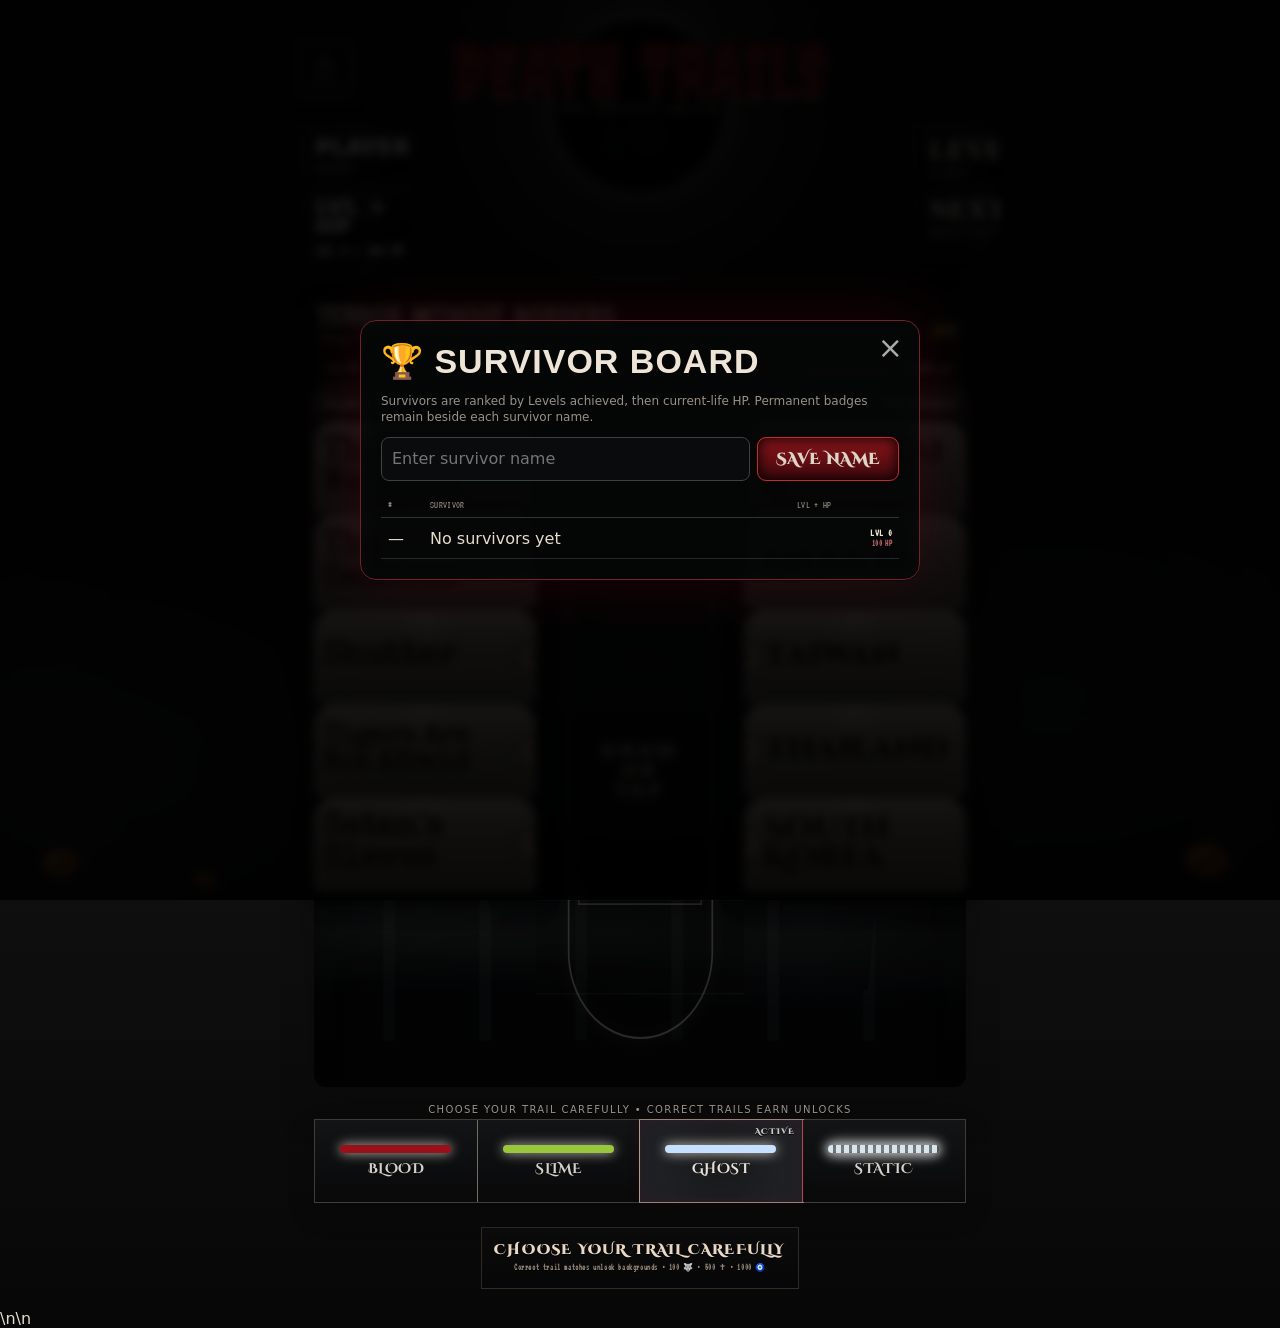
==== index.html @ 6f5adbe3 "Add files via upload" ====
<!DOCTYPE html>
<html lang="en">
<head>
<meta charset="UTF-8">
<meta name="viewport" content="width=device-width, initial-scale=1, viewport-fit=cover">
<meta name="theme-color" content="#160308">
<meta name="application-name" content="Death Trails">
<meta name="mobile-web-app-capable" content="yes">
<meta name="apple-mobile-web-app-capable" content="yes">
<meta name="apple-mobile-web-app-status-bar-style" content="black-translucent">
<meta name="apple-mobile-web-app-title" content="Death Trails">
<link rel="manifest" href="./manifest.webmanifest">
<link rel="icon" type="image/png" sizes="32x32" href="./icons/icon-32.png">
<link rel="apple-touch-icon" sizes="180x180" href="./icons/apple-touch-icon-180.png">

<title>Death Trails — Beta v0.07b</title>
<link rel="preconnect" href="https://fonts.googleapis.com">
<link rel="preconnect" href="https://fonts.gstatic.com" crossorigin>
<link href="https://fonts.googleapis.com/css2?family=Cinzel+Decorative:wght@400;700;900&family=Creepster&family=Cutive+Mono&family=Eater&family=IM+Fell+English:ital@0;1&family=Metal+Mania&family=Nosifer&family=Pirata+One&family=Rubik+Glitch&family=Share+Tech+Mono&family=Special+Elite&family=VT323&display=swap" rel="stylesheet">
<style>
:root{
  --bg:#070809;
  --panel:#111315;
  --panel2:#17191c;
  --bone:#e5dccb;
  --muted:#9a9286;
  --blood:#b50916;
  --blood2:#f02a33;
  --green:#a8dc27;
  --ghost:#b9dcff;
  --dirt:#a07142;
  --ember:#ff7a1a;
  --static:#dff5ff;
  --rot:#6f8d39;
  --claw:#c9b08d;
  --line:#292d31;
  --good:#6ee27a;
  --bad:#ff4f57;
  --gold:#dbbd6c;

  /* v0.06k1 typography role defaults */
  --font-dripping:"Creepster",Impact,Haettenschweiler,"Arial Narrow Bold",fantasy;
  --font-gothic:"Metal Mania",Georgia,"Times New Roman",serif;
  --font-asylum:"Special Elite","Courier New",Courier,monospace;
  --font-digital:"VT323","Share Tech Mono","Courier New",monospace;
  --font-cryptic:"Cinzel Decorative",Georgia,"Times New Roman",serif;
}
*{box-sizing:border-box}
html,body{margin:0;min-height:100%;background:#050607;color:var(--bone);font-family:system-ui,-apple-system,BlinkMacSystemFont,"Segoe UI",Roboto,Helvetica,Arial,sans-serif;-webkit-text-size-adjust:100%;text-size-adjust:100%}
body{
  overflow-x:hidden;
  background:
    radial-gradient(circle at 15% 6%, rgba(215,220,226,.12), transparent 17rem),
    radial-gradient(circle at 50% 0%, rgba(111,0,0,.18), transparent 36rem),
    linear-gradient(#090a0c,#040506 60%,#020303);
}
body:before{
  content:"";position:fixed;inset:-20%;pointer-events:none;opacity:.45;z-index:0;
  background:
    repeating-radial-gradient(ellipse at 30% 50%, transparent 0 22px, rgba(255,255,255,.022) 23px 24px),
    linear-gradient(115deg,transparent 0 30%,rgba(255,255,255,.025) 45%,transparent 63%);
  animation:fog 18s linear infinite alternate;
}
@keyframes fog{to{transform:translate3d(7%,2%,0) scale(1.03)}}
button,select{font:inherit}
button{cursor:pointer}
.app{position:relative;z-index:1;max-width:1680px;margin:auto;padding:10px 12px 22px}
.top{
  position:relative;
  min-height:148px;
  border:1px solid #2b2e31;
  border-radius:14px;
  overflow:hidden;
  background:
    linear-gradient(90deg,rgba(0,0,0,.25),rgba(0,0,0,.65)),
    radial-gradient(circle at 12% 10%,rgba(255,255,255,.13),transparent 8rem),
    #0a0b0c;
  box-shadow:0 16px 40px #000, inset 0 0 60px #000;
}
.moon{position:absolute;width:92px;height:92px;border-radius:50%;left:34px;top:12px;background:radial-gradient(circle at 35% 30%,#e5e0d7,#9c9b98 65%,#585b5d);box-shadow:0 0 35px #cad5de44}
.house{
  position:absolute;left:18px;bottom:0;width:210px;height:92px;opacity:.8;
  filter:drop-shadow(0 0 10px #000);
}
.title-wrap{text-align:center;padding:16px 245px 10px 245px}
h1{
  margin:0;
  font-family:Impact,Haettenschweiler,"Arial Narrow Bold",sans-serif;
  font-size:clamp(44px,6vw,92px);
  line-height:.9;
  letter-spacing:2px;
  text-transform:uppercase;
  color:#e7dfd2;
  text-shadow:0 4px 0 #4a4037,0 8px 18px #000;
}
h1 span{color:#b90b17;text-shadow:0 4px 0 #4b0207,0 0 24px #8f071344}
.beta{
  display:inline-block;margin-top:8px;padding:4px 16px;border:1px solid #7d1318;border-radius:4px;
  color:#f05555;background:#16090b;font-weight:800;letter-spacing:2px;font-size:12px;
}
.subtitle{margin:8px 0 0;color:#b8afa0;font-weight:700;letter-spacing:.5px;font-size:14px}
.status{
  position:absolute;right:14px;top:14px;width:220px;padding:12px 14px;border:1px solid #4a3a32;border-radius:10px;
  background:#0b0c0dcc;box-shadow:inset 0 0 20px #000;
}
.status b{display:block;font-family:Impact,sans-serif;font-size:27px;letter-spacing:1px}
.status b em{color:var(--blood2);font-style:normal}
.status small{color:#9d958a;letter-spacing:1px;text-transform:uppercase}
.mode-bar{
  margin:10px 0 8px;display:flex;justify-content:center;align-items:center;gap:10px;flex-wrap:wrap
}
.ctrl,.mode{
  min-height:44px;border:1px solid #4a4640;border-radius:9px;color:#ddd5c7;
  background:linear-gradient(#1d2023,#0d0f11);padding:10px 18px;font-weight:800;
  letter-spacing:.6px;box-shadow:inset 0 0 14px #000;touch-action:manipulation
}
.ctrl:hover,.mode:hover{border-color:#8f272c}
.ctrl.primary{background:linear-gradient(#8b151b,#3f080c);border-color:#c12a31}
.mode.active{
  color:#fff;border-color:#d33b42;background:linear-gradient(#5d1015,#250709);
  box-shadow:0 0 18px #b20b1633
}
.mode:active{transform:translateY(1px)}
.board-shell{
  position:relative;margin-top:6px;border:1px solid #32363a;border-radius:14px;overflow:hidden;
  background:
    linear-gradient(rgba(255,255,255,.018) 1px,transparent 1px),
    linear-gradient(90deg,rgba(255,255,255,.015) 1px,transparent 1px),
    #090b0c;
  background-size:32px 32px,32px 32px,auto;
  box-shadow:0 18px 60px #000;
}
.board-head{
  display:flex;justify-content:space-between;align-items:center;gap:12px;padding:9px 13px;border-bottom:1px solid #282c30;background:#0d0f11e8
}
.level-name{font-family:Impact,sans-serif;font-size:21px;letter-spacing:1px;color:#f1e9db}
.level-desc{font-size:12px;color:#9d9588;font-family:system-ui,-apple-system,BlinkMacSystemFont,"Segoe UI",Roboto,Helvetica,Arial,sans-serif}
.counter{font-weight:900;color:#d8cebf}.counter span{color:var(--blood2)}
.stage{
  position:relative;
  display:grid;
  grid-template-columns:minmax(210px,26%) 1fr minmax(210px,26%);
  min-height:680px;
}
.list-panel{
  position:relative;z-index:3;background:linear-gradient(90deg,#111416f5,#0d0f11f5);
  border-right:1px solid #303438;
}
.list-panel.right{border-right:0;border-left:1px solid #303438}
.panel-title{
  height:46px;display:flex;align-items:center;justify-content:center;gap:8px;
  font-family:Impact,sans-serif;font-size:24px;letter-spacing:1.5px;color:#e7ded0;
  background:linear-gradient(#461014,#1a090b);border-bottom:1px solid #702027;
  text-shadow:0 2px 0 #000
}
.panel-title:before,.panel-title:after{content:"☠";font-size:16px;color:#856c55}
.rows{padding:6px 0}
.match-row{
  position:relative;min-height:38px;display:flex;align-items:center;gap:8px;padding:6px 22px 6px 10px;cursor:pointer;touch-action:manipulation;
  border-bottom:1px solid #1f2326;color:#eee;transition:.16s ease;user-select:none
}
.right .match-row{padding:6px 10px 6px 22px}
.match-row .num{width:22px;flex:0 0 22px;text-align:right;color:#dd2b32;font-weight:900;font-size:12px}
.match-row .label{font-family:system-ui,-apple-system,BlinkMacSystemFont,"Segoe UI",Roboto,Helvetica,Arial,sans-serif;font-size:clamp(12px,1.15vw,16px);font-weight:650;line-height:1.2;overflow-wrap:anywhere}
.match-row:hover{background:#191d20}
.match-row.selected{background:#3a1014;box-shadow:inset 0 0 20px #9b081733}
.match-row.correct{opacity:.55;background:#101711}
.match-row.hint{animation:hintPulse .6s ease 3}
@keyframes hintPulse{50%{background:#42350a;box-shadow:inset 0 0 25px #ffcc3044}}
.node{
  position:absolute;top:50%;width:18px;height:18px;border-radius:50%;
  transform:translateY(-50%);border:2px solid #897f71;background:#050607;
  box-shadow:0 0 0 3px #000,0 0 9px #aa1118;touch-action:none;z-index:7
}
.left .node{right:-9px}.right .node{left:-9px}
.node.active{background:#f0d6d6;border-color:white;box-shadow:0 0 15px #ff3640}
.node.locked{background:#65343a;border-color:#95595e;box-shadow:none}
.center-field{
  position:relative;z-index:1;overflow:hidden;
  background:
    radial-gradient(circle at 50% 40%,rgba(126,9,17,.07),transparent 45%),
    linear-gradient(90deg,rgba(0,0,0,.28),transparent 20% 80%,rgba(0,0,0,.28));
}
.center-field:after{
  content:"";position:absolute;inset:0;pointer-events:none;opacity:.55;
  background:repeating-linear-gradient(164deg,transparent 0 31px,rgba(255,255,255,.02) 32px 33px)
}
#trailSvg{position:absolute;inset:0;width:100%;height:100%;z-index:2;pointer-events:none;overflow:visible}
.trail{fill:none;stroke-linecap:round;stroke-linejoin:round}
.trail.shadow{opacity:.28;stroke-width:10}
.trail.main{stroke-width:4.2}
.trail.blood{stroke:#bd0a16;filter:url(#redGlow)}
.trail.slime{stroke:#9fda25;filter:url(#greenGlow)}
.trail.dirt{stroke:#9a6c3f;stroke-dasharray:9 3 2 4;filter:url(#dustGlow)}
.trail.ghost{stroke:#c5e1ff;stroke-width:3.5;stroke-dasharray:16 5;filter:url(#ghostGlow);animation:ghostFlow 2.5s linear infinite}
.trail.ember{stroke:#ff7d20;stroke-dasharray:2 5;filter:url(#emberGlow);animation:emberFlow 1.2s linear infinite}
.trail.static{stroke:#e6f8ff;stroke-width:2.8;stroke-dasharray:2 3;filter:url(#staticGlow);animation:staticFlow .55s linear infinite}
.trail.rot{stroke:#708c38;stroke-width:5;stroke-dasharray:12 3 3 4;filter:url(#rotGlow)}
.trail.claw{stroke:#c4aa84;stroke-width:3;stroke-dasharray:22 4 2 4;filter:url(#dustGlow)}
.preview{fill:none;stroke:#e9dfd0;stroke-width:2.5;stroke-dasharray:6 6;filter:url(#ghostGlow)}
.wrongTrail{fill:none;stroke:#ff2935;stroke-width:5;filter:url(#redGlow);animation:wrongFade .7s forwards}
@keyframes wrongFade{to{opacity:0}}
@keyframes ghostFlow{to{stroke-dashoffset:-42}}
@keyframes emberFlow{to{stroke-dashoffset:-20}}
@keyframes staticFlow{to{stroke-dashoffset:-10}}
.center-message{
  position:absolute;left:50%;top:50%;transform:translate(-50%,-50%);z-index:1;text-align:center;
  color:#6f6c66;font-weight:800;letter-spacing:2px;text-transform:uppercase;font-size:12px;pointer-events:none
}
.legend{
  border-top:1px solid #35383b;background:#0d0f10;padding:8px;display:grid;
  grid-template-columns:repeat(8,minmax(120px,1fr));gap:6px;overflow-x:auto
}
.legend-item{border:1px solid #24282b;background:#0b0d0e;padding:7px;text-align:center;min-width:120px}
.swatch{height:7px;margin:2px 8px 6px;border-radius:8px;box-shadow:0 0 12px currentColor}
.legend-item b{display:block;font-size:10px;letter-spacing:.3px}
.legend-item small{font-size:9px;color:#817c74}
.reward{
  position:fixed;inset:0;z-index:20;display:none;place-items:center;background:#000c;backdrop-filter:blur(5px)
}
.reward.show{display:grid}
.reward-card{
  position:relative;width:min(92vw,520px);border:1px solid #762027;border-radius:18px;padding:22px;
  text-align:center;background:radial-gradient(circle at 50% 28%,#26080c,#090a0b 65%);box-shadow:0 0 60px #b20a163f,inset 0 0 55px #000
}
.reward-card h2{margin:0;font-family:Impact,sans-serif;font-size:48px;letter-spacing:2px;color:#e8dfd0}
.reward-card h2 span{display:block;color:#d91823;font-size:64px;text-shadow:0 0 20px #d10b18}
.knife{width:180px;height:250px;margin:2px auto 0;filter:drop-shadow(0 0 15px #d30b18)}
.reward-health{
  margin:-5px auto 10px;
  display:flex;
  flex-direction:column;
  align-items:center;
  gap:3px;
}
.reward-hearts{
  display:flex;
  justify-content:center;
  align-items:center;
  gap:8px;
  min-height:42px;
}
.reward-heart{
  --heart-fill:100%;
  position:relative;
  display:inline-block;
  width:34px;
  height:38px;
  font-size:36px;
  line-height:38px;
  text-align:center;
  filter:drop-shadow(0 0 7px rgba(198,10,21,.28));
}
.reward-heart .heart-base{
  position:absolute;
  inset:0;
  color:#19080a;
  -webkit-text-stroke:1px rgba(181,71,76,.55);
  text-shadow:0 1px 0 #000;
}
.reward-heart .heart-fill{
  position:absolute;
  inset:0 auto 0 0;
  width:var(--heart-fill);
  overflow:hidden;
  color:#c8121d;
  white-space:nowrap;
  -webkit-text-stroke:1px rgba(242,78,83,.38);
  text-shadow:0 0 9px rgba(226,20,31,.58);
  transition:width .38s ease;
}
.reward-heart.empty .heart-fill{width:0!important}
.reward-hp-copy{
  display:flex;
  align-items:baseline;
  justify-content:center;
  gap:7px;
}
.reward-hp-copy b{
  color:#f0dcd8;
  font:900 13px/1 system-ui,-apple-system,BlinkMacSystemFont,"Segoe UI",sans-serif;
}
.reward-hp-copy span{
  color:#a87374;
  font:800 7px/1 system-ui,-apple-system,BlinkMacSystemFont,"Segoe UI",sans-serif;
  letter-spacing:1px;
}
.reward-health.overheal .reward-heart{
  filter:drop-shadow(0 0 8px rgba(216,176,70,.35));
}
.reward-health.overheal .reward-hp-copy b{color:#f0d28c}

.reward-card p{color:#b9b0a2}
.reward-actions{display:flex;gap:8px;justify-content:center;flex-wrap:wrap}
.toast{
  position:fixed;left:50%;bottom:20px;transform:translateX(-50%) translateY(30px);z-index:30;
  background:#111416;border:1px solid #4b4e51;color:#eee;padding:10px 16px;border-radius:10px;opacity:0;pointer-events:none;transition:.2s
}
.toast.show{opacity:1;transform:translateX(-50%) translateY(0)}
.toast.good{border-color:#397d44}.toast.bad{border-color:#a5262c}
.footer{padding:7px 12px;text-align:center;color:#827c72;font-size:11px;letter-spacing:.6px}
@media(max-width:900px){
  .app{padding:6px}
  .top{min-height:118px}
  .moon{width:66px;height:66px;left:13px}.house{width:140px;height:70px}
  .title-wrap{padding:12px 120px 7px 120px}
  .status{width:150px;padding:8px;right:6px;top:6px}.status b{font-size:19px}.status small{font-size:8px}
  h1{font-size:clamp(34px,7vw,60px)}
  .subtitle{font-size:10px}.beta{font-size:9px}
  .mode-bar{gap:8px;margin:8px 0 6px}
  .mode{font-size:12px;padding:9px 15px;min-height:42px}
  .stage{grid-template-columns:minmax(125px,34%) minmax(80px,32%) minmax(125px,34%);min-height:680px}
  .panel-title{height:39px;font-size:16px}
  .match-row{min-height:42px;padding:6px 15px 6px 5px;gap:4px}
  .right .match-row{padding:6px 5px 6px 15px}
  .match-row .num{width:16px;flex-basis:16px;font-size:10px}
  .match-row .label{font-size:clamp(10px,2.5vw,13px);line-height:1.15;font-weight:650}
  .node{width:18px;height:18px}.left .node{right:-9px}.right .node{left:-9px}
  .board-head{padding:7px 9px}.level-name{font-size:15px}.level-desc{font-size:9px}
  .counter{font-size:11px}
}
@media(max-width:560px){
  .top{min-height:103px}
  .title-wrap{padding:10px 95px 4px}
  .subtitle{display:none}
  .status{width:105px}.status b{font-size:14px}.status small{display:none}
  .moon{width:54px;height:54px}.house{width:100px}
  .mode{min-width:92px;font-size:11px;padding:8px 11px}
  .stage{min-height:650px}
  .legend{grid-template-columns:repeat(8,118px)}
}

/* v0.01a compact approved layout */
.mode-bar + .board-shell{margin-top:6px}
@media(max-width:560px){
  .app{padding-top:4px}
  .top{border-radius:12px}
  .mode-bar{margin:7px 0 5px;gap:7px;position:sticky;top:0;z-index:10;
    padding:4px 0;background:linear-gradient(#070809ee,#070809b8,transparent)}
  .board-head{min-height:58px}
  .level-name{font-size:18px}
  .level-desc{font-size:10px}
  .panel-title{font-family:Impact,Haettenschweiler,"Arial Narrow Bold",sans-serif}
  .match-row .label{letter-spacing:0}
}


.score-cluster{display:flex;align-items:center;gap:7px;margin-left:auto;margin-right:10px}.mini-player,.trophy-btn{border:1px solid #3a3e42;background:#101214;color:#bbb3a7;border-radius:7px;min-height:34px;padding:5px 9px;font-weight:800;font-size:10px}.mini-player span{color:#fff}.score-total{font-weight:900;font-size:11px;color:#aaa}.score-total span{display:block;color:#ef343d;font-size:18px;line-height:1}.trophy-btn{font-size:17px;padding:4px 8px}.points-pop{position:fixed;z-index:40;color:#7ff18b;font-weight:900;font-size:20px;pointer-events:none;animation:pointsUp .9s forwards;text-shadow:0 0 12px #000}@keyframes pointsUp{to{transform:translateY(-35px);opacity:0}}
.leaderboard-modal{position:fixed;inset:0;z-index:50;display:none;place-items:center;background:#000d;backdrop-filter:blur(5px)}.leaderboard-modal.show{display:grid}.leaderboard-card{position:relative;width:min(94vw,560px);max-height:85vh;overflow:auto;border:1px solid #722029;border-radius:16px;background:linear-gradient(#17191b,#08090a);box-shadow:0 0 60px #9d0c1833;padding:20px}.leaderboard-card h2{margin:0;color:#eee5d7;font-family:Impact,Haettenschweiler,"Arial Narrow Bold",sans-serif;font-size:34px;letter-spacing:1px}.leader-sub{color:#999187;font-size:12px;line-height:1.35}.close-x{position:absolute;right:10px;top:8px;border:0;background:transparent;color:#aaa;font-size:30px}.name-entry{display:flex;gap:7px;margin:12px 0}.name-entry input{flex:1;min-width:0;background:#090b0c;color:white;border:1px solid #3c4145;border-radius:8px;padding:10px;font:inherit}.leader-head,.leader-row{display:grid;grid-template-columns:34px 1fr 95px;gap:8px;align-items:center}.leader-head{color:#8f887d;font-size:10px;padding:7px;border-bottom:1px solid #333}.leader-row{padding:9px 7px;border-bottom:1px solid #24282b}.leader-row.me{background:#351014;color:#fff}.leader-row .rank{color:#d52d36;font-weight:900}.leader-row .points{text-align:right;font-weight:900;color:#e8d7ab}@media(max-width:560px){.board-head{display:grid;grid-template-columns:1fr auto;gap:4px}.score-cluster{grid-column:1/-1;grid-row:2;margin:0;justify-content:flex-start;border-top:1px solid #202326;padding-top:5px}.counter{grid-column:2;grid-row:1;align-self:center}.score-total span{display:inline;margin-left:4px;font-size:15px}.mini-player,.trophy-btn{min-height:32px}.leaderboard-card{padding:16px}.name-entry{flex-direction:column}}


/* v0.02a — 5x5 focus board */
.match-row .num{display:none!important}
.match-row{
  min-height:64px!important;
  padding-top:9px!important;
  padding-bottom:9px!important;
}
.match-row .label{
  font-size:clamp(16px,1.65vw,23px)!important;
  line-height:1.16!important;
  font-weight:700!important;
}
.match-row.selected{
  transform:scale(1.018);
  z-index:4;
  box-shadow:inset 0 0 28px #9b081744,0 0 16px #8a071033;
}
.node{width:22px!important;height:22px!important}
.left .node{right:-11px!important}.right .node{left:-11px!important}
.stage{min-height:390px!important}
.rows{padding:5px 0!important}
.trail-arrive{will-change:stroke-dashoffset,filter}
@media(max-width:900px){
  .stage{min-height:410px!important}
  .match-row{min-height:68px!important}
  .match-row .label{font-size:clamp(15px,3vw,20px)!important}
}
@media(max-width:560px){
  .stage{min-height:390px!important}
  .match-row{min-height:64px!important}
  .match-row .label{font-size:clamp(14px,4vw,18px)!important}
  .node{width:21px!important;height:21px!important}
}


/* =========================================================
   v0.03 HAUNTED INTERFACE REDESIGN
   ========================================================= */
:root{
  --haunt-bg:#050708;
  --haunt-panel:#0b0e10;
  --haunt-line:#2b3034;
  --haunt-red:#b91a25;
  --haunt-bone:#eee7db;
  --haunt-fog:#b9cbd3;
}
html,body{
  background:
    radial-gradient(circle at 50% -12%,rgba(68,76,82,.16),transparent 30rem),
    linear-gradient(#040607,#020303 65%,#010202);
}
body{position:relative;overflow-x:hidden}

/* Atmospheric fixed background */
#hauntAtmosphere{
  position:fixed;inset:0;z-index:0;pointer-events:none;overflow:hidden;
  background:
    radial-gradient(circle at 50% 28%,rgba(255,255,255,.02),transparent 27%),
    linear-gradient(180deg,rgba(0,0,0,.05),rgba(0,0,0,.38));
}
#hauntAtmosphere:before{
  content:"";position:absolute;inset:-20%;
  opacity:.22;
  background:
    repeating-linear-gradient(0deg,rgba(255,255,255,.025) 0 1px,transparent 1px 4px);
  mix-blend-mode:screen;
  animation:scanDrift 18s linear infinite;
}
#hauntAtmosphere:after{
  content:"";position:absolute;inset:-12%;
  background:
    radial-gradient(ellipse at 15% 78%,rgba(200,220,228,.08),transparent 18%),
    radial-gradient(ellipse at 76% 72%,rgba(200,220,228,.06),transparent 20%),
    radial-gradient(ellipse at 50% 100%,rgba(200,220,228,.07),transparent 34%);
  filter:blur(18px);
  animation:fogBank 22s ease-in-out infinite alternate;
}
@keyframes scanDrift{to{transform:translateY(14px)}}
@keyframes fogBank{to{transform:translate3d(5%,-2%,0) scale(1.06)}}

/* Traveling moon with animated phase mask */
.haunt-moon-wrap{
  position:absolute;left:0;top:4px;width:106px;height:106px;z-index:2;
  animation:moonTravel 210s linear infinite alternate;
  filter:drop-shadow(0 0 16px rgba(210,228,235,.35));
}
.haunt-moon{
  position:absolute;inset:0;border-radius:50%;
  background:
    radial-gradient(circle at 34% 30%,rgba(255,255,255,.95),rgba(215,216,210,.95) 37%,rgba(140,146,149,.98) 72%,#4c5154 100%);
  box-shadow:
    inset -12px -10px 20px rgba(20,25,27,.45),
    0 0 30px rgba(200,220,228,.22);
  overflow:hidden;
}
.haunt-moon:before{
  content:"";position:absolute;inset:0;border-radius:50%;
  background:
    radial-gradient(circle at 28% 38%,rgba(70,74,76,.35) 0 7%,transparent 8%),
    radial-gradient(circle at 62% 26%,rgba(75,78,81,.22) 0 5%,transparent 6%),
    radial-gradient(circle at 55% 68%,rgba(70,73,75,.28) 0 10%,transparent 11%),
    radial-gradient(circle at 34% 70%,rgba(75,78,80,.18) 0 6%,transparent 7%);
}
.haunt-moon:after{
  content:"";position:absolute;top:-6%;bottom:-6%;width:118%;left:-108%;
  border-radius:50%;background:#080b0d;
  box-shadow:0 0 10px #080b0d;
  animation:moonPhase 34s ease-in-out infinite alternate;
}
@keyframes moonTravel{
  0%{transform:translateX(18px) translateY(4px)}
  50%{transform:translateX(calc(50vw - 55px)) translateY(18px)}
  100%{transform:translateX(calc(100vw - 132px)) translateY(2px)}
}
@keyframes moonPhase{
  0%{left:-108%}
  18%{left:-70%}
  40%{left:-30%}
  50%{left:2%}
  65%{left:35%}
  82%{left:70%}
  100%{left:110%}
}

/* Flying ghosts */
#ghostLayer{position:absolute;inset:0;z-index:2;overflow:hidden;pointer-events:none}
.flying-ghost{
  position:absolute;width:42px;height:56px;opacity:0;
  filter:blur(.25px) drop-shadow(0 0 8px rgba(200,230,240,.28));
  animation:ghostFly var(--dur,12s) linear forwards;
}
.flying-ghost svg{width:100%;height:100%;display:block}
@keyframes ghostFly{
  0%{opacity:0;transform:translate3d(var(--sx,-60px),var(--sy,40px),0) scale(var(--sc,.8)) rotate(-4deg)}
  9%{opacity:var(--op,.35)}
  48%{transform:translate3d(var(--mx,48vw),var(--my,10px),0) scale(var(--sc,.8)) rotate(3deg)}
  88%{opacity:var(--op,.35)}
  100%{opacity:0;transform:translate3d(var(--ex,110vw),var(--ey,-30px),0) scale(var(--sc,.8)) rotate(-2deg)}
}

/* Header refinement */
.top{
  min-height:132px;
  background:
    linear-gradient(90deg,rgba(2,4,5,.45),rgba(7,8,9,.86)),
    radial-gradient(circle at 20% 40%,rgba(153,178,188,.07),transparent 18rem),
    #07090a;
  border-color:#34383a;
}
.top .moon,.top .house{display:none!important}
.title-wrap{position:relative;z-index:4}
.status{
  z-index:5;background:linear-gradient(#0c1012ee,#07090bee);
  border-color:#4b3a32;
}
h1{
  letter-spacing:1px;
  text-shadow:0 3px 0 #342f2b,0 6px 16px #000;
}
h1 span{
  color:#c31520;
  text-shadow:0 3px 0 #3d080c,0 0 18px rgba(190,18,30,.24);
}

/* Compact game board / carved stone */
.board-shell{
  background:
    linear-gradient(rgba(255,255,255,.015) 1px,transparent 1px),
    linear-gradient(90deg,rgba(255,255,255,.012) 1px,transparent 1px),
    radial-gradient(circle at 50% 45%,rgba(120,13,20,.06),transparent 40%),
    #080a0b;
  border-color:#363b3e;
  box-shadow:inset 0 0 48px #000,0 18px 55px #000;
}
.board-head{
  background:linear-gradient(180deg,#101416f5,#0a0d0ff5);
}
.list-panel{
  background:
    linear-gradient(90deg,rgba(16,20,22,.97),rgba(10,13,14,.97)),
    repeating-linear-gradient(15deg,rgba(255,255,255,.015) 0 1px,transparent 1px 8px);
}
.list-panel.right{
  background:
    linear-gradient(270deg,rgba(16,20,22,.97),rgba(10,13,14,.97)),
    repeating-linear-gradient(-15deg,rgba(255,255,255,.015) 0 1px,transparent 1px 8px);
}
.panel-title{
  background:
    linear-gradient(180deg,#4d1116,#1d080b 68%,#0e0809);
  border-color:#6f1e24;
}
.match-row{
  min-height:66px!important;
  border-bottom-color:#22272a!important;
}
.match-row .label{
  font-size:clamp(17px,1.75vw,24px)!important;
  color:#f1ece4;
  text-shadow:0 1px 0 #000;
}
.match-row.selected{
  background:
    radial-gradient(circle at 70% 50%,rgba(180,16,28,.22),transparent 52%),
    #351014;
}
.right .match-row.selected{
  background:
    radial-gradient(circle at 30% 50%,rgba(180,16,28,.22),transparent 52%),
    #351014;
}

/* Occult connector nodes */
.node{
  width:28px!important;height:28px!important;
  border:1px solid #82786b!important;
  background:
    radial-gradient(circle,#090b0c 0 28%,transparent 30%),
    conic-gradient(from 18deg,#9c8e7e 0 10%,#302c29 10% 20%,#9c8e7e 20% 30%,#302c29 30% 40%,#9c8e7e 40% 50%,#302c29 50% 60%,#9c8e7e 60% 70%,#302c29 70% 80%,#9c8e7e 80% 90%,#302c29 90% 100%)!important;
  box-shadow:0 0 0 3px #050607,0 0 12px rgba(180,20,28,.22)!important;
}
.node:before{
  content:"✶";position:absolute;inset:0;display:grid;place-items:center;
  color:#b9ab98;font-size:15px;line-height:1;
}
.node.active{
  border-color:#f0c8c9!important;
  box-shadow:0 0 0 3px #050607,0 0 18px rgba(230,32,44,.75)!important;
}
.node.locked{opacity:.55!important;filter:saturate(.55)}
.left .node{right:-14px!important}.right .node{left:-14px!important}

/* Animated trail personality */
.trail.main.blood{stroke-width:5.6!important}
.trail.main.slime{stroke-width:5.8!important}
.trail.main.ghost{stroke-width:4.4!important}
.trail.main.static{stroke-width:3.4!important}
.trail.main.ember{stroke-width:4.8!important}
.trail.main.dirt,.trail.main.rot,.trail.main.claw{stroke-width:4.8!important}
.trail-arrive.blood{animation:bloodPulse .7s ease-out 1}
.trail-arrive.slime{animation:slimePulse 1.15s ease-in-out 1}
.trail-arrive.ghost{animation:ghostPulse 1.2s ease-in-out 1}
.trail-arrive.static{animation:staticPulse .48s steps(3,end) 2}
.trail-arrive.ember{animation:emberPulse .8s ease-out 1}
@keyframes bloodPulse{0%{stroke-width:2}55%{stroke-width:8}100%{stroke-width:5.6}}
@keyframes slimePulse{0%{stroke-width:2}50%{stroke-width:8.5}100%{stroke-width:5.8}}
@keyframes ghostPulse{0%{opacity:.1}45%{opacity:1;stroke-width:7}100%{opacity:.85;stroke-width:4.4}}
@keyframes staticPulse{0%,100%{opacity:.9}50%{opacity:.25}}
@keyframes emberPulse{0%{opacity:.25}40%{opacity:1;stroke-width:7}100%{stroke-width:4.8}}

/* Minimal trail legend */
.legend{
  grid-template-columns:repeat(4,minmax(100px,1fr))!important;
  gap:4px!important;
  padding:6px!important;
}
.legend-item:nth-child(n+5){display:none!important}
.legend-item{padding:6px 5px!important}
.legend-item b{font-size:11px!important}
.legend-item small{font-size:9px!important}

/* Responsive */
@media(max-width:900px){
  .top{min-height:118px}
  .haunt-moon-wrap{width:78px;height:78px}
  .match-row{min-height:68px!important}
  .match-row .label{font-size:clamp(16px,3.4vw,21px)!important}
}
@media(max-width:560px){
  .top{min-height:105px}
  .haunt-moon-wrap{width:64px;height:64px;top:6px}
  .status{width:108px!important}
  .match-row{min-height:64px!important;padding-top:8px!important;padding-bottom:8px!important}
  .match-row .label{font-size:clamp(15px,4.2vw,19px)!important}
  .node{width:26px!important;height:26px!important}
  .left .node{right:-13px!important}.right .node{left:-13px!important}
  .legend{grid-template-columns:repeat(4,1fr)!important}
  .legend-item small{display:none}
}
@media(prefers-reduced-motion:reduce){
  .haunt-moon-wrap,.haunt-moon:after,#hauntAtmosphere:before,#hauntAtmosphere:after{animation:none!important}
  .flying-ghost{display:none!important}
}


/* =========================================================
   v0.04 WIREFRAME-LOCKED LAYOUT
   ========================================================= */
.app{max-width:760px!important;padding:10px 12px 20px!important}
.top{min-height:132px!important;display:grid!important;grid-template-columns:86px 1fr 112px!important;align-items:start!important;gap:10px!important;padding:10px!important}
.title-wrap{padding:4px 0 0!important;text-align:center!important}
h1{font-size:clamp(34px,8vw,58px)!important;line-height:.82!important}
.beta{margin-top:7px!important;font-size:9px!important;padding:3px 10px!important}.subtitle{display:none!important}
.status{position:static!important;width:auto!important;min-width:0!important;padding:9px 8px!important;align-self:start!important;z-index:5!important}
.status b{font-size:17px!important;line-height:1.05!important}.status small{display:block!important;font-size:8px!important}
.home-box{display:flex;flex-direction:column;align-items:center;justify-content:flex-start;gap:4px;min-width:0;z-index:5}
.home-icon{width:42px;height:42px;border:1px solid #777;border-radius:8px;background:#0c0f11;display:grid;place-items:center;color:#ddd7ca;font-size:23px;box-shadow:inset 0 0 18px #000}
.home-label{font-size:9px;color:#a9a195;letter-spacing:1px}
.mode-bar{margin:8px 0 8px!important;display:grid!important;grid-template-columns:1fr 1fr 1fr!important;gap:8px!important}
.mode{min-width:0!important;width:100%!important;padding:10px 4px!important;font-size:12px!important}
.board-shell{margin-top:0!important;border-radius:10px!important}
.board-head{display:grid!important;grid-template-columns:1fr auto!important;gap:8px!important;padding:8px 10px!important}.level-name{font-size:19px!important}.level-desc{font-size:10px!important}.counter{align-self:center;white-space:nowrap;font-size:11px!important}
.stage{grid-template-columns:38% 24% 38%!important;min-height:392px!important}.panel-title{height:42px!important;font-size:18px!important}.rows{padding:0!important}
.match-row{min-height:70px!important;padding-top:8px!important;padding-bottom:8px!important}.match-row .label{font-size:clamp(16px,4.4vw,21px)!important;line-height:1.1!important;font-weight:700!important}
.center-field{background:linear-gradient(90deg,rgba(0,0,0,.36),transparent 22% 78%,rgba(0,0,0,.36)),repeating-linear-gradient(0deg,transparent 0 38px,rgba(255,255,255,.018) 39px 40px),#080a0b!important}.center-message{font-size:10px!important;line-height:1.3!important;opacity:.75}
.node{width:25px!important;height:25px!important}.left .node{right:-13px!important}.right .node{left:-13px!important}
.legend{display:grid!important;grid-template-columns:repeat(4,1fr)!important;gap:8px!important;padding:10px!important;background:#0a0d0f!important;border-top:1px solid #3a3f42!important}
.legend-item{display:block!important;min-width:0!important;border:1px solid #31373b!important;border-radius:8px!important;padding:9px 5px!important;background:linear-gradient(#111519,#090b0d)!important;cursor:pointer;user-select:none;touch-action:manipulation;transition:.15s ease}
.legend-item:nth-child(n+5){display:block!important}.legend-item small{display:none!important}.legend-item b{display:block!important;font-size:11px!important;letter-spacing:.4px!important}
.legend-item.selected-trail{border-color:#d6c1a5!important;box-shadow:0 0 0 2px rgba(214,193,165,.13),inset 0 0 20px rgba(214,193,165,.08)!important;transform:translateY(-1px)}
.swatch{height:9px!important;margin:1px 5px 6px!important}.footer{padding:10px 12px!important;font-size:10px!important}.game-info{margin-top:10px;text-align:center;color:#a69d90;font-size:11px;letter-spacing:1px;text-transform:uppercase}
@media(max-width:560px){.app{padding:7px 8px 16px!important}.top{grid-template-columns:64px 1fr 96px!important;min-height:108px!important;gap:5px!important;padding:7px!important}.home-icon{width:36px;height:36px;font-size:20px}.status{padding:7px 5px!important}.status b{font-size:14px!important}h1{font-size:clamp(29px,9vw,43px)!important}.beta{font-size:8px!important;padding:2px 8px!important}.mode{font-size:11px!important;padding:9px 2px!important}.stage{grid-template-columns:39% 22% 39%!important;min-height:365px!important}.match-row{min-height:64px!important;padding-left:5px!important;padding-right:14px!important}.right .match-row{padding-left:14px!important;padding-right:5px!important}.match-row .label{font-size:clamp(14px,4vw,18px)!important}.panel-title{font-size:16px!important}.legend{grid-template-columns:repeat(4,1fr)!important;gap:5px!important;padding:7px!important}.legend-item{padding:7px 3px!important}.legend-item b{font-size:9px!important}}


/* =========================================================
   v0.04a — FIXED WIREFRAME PORTRAIT GEOMETRY
   ========================================================= */
.wire-app{
  position:relative;
  z-index:3;
  width:min(100%,720px);
  margin:0 auto;
  padding:12px 14px 20px;
  min-height:100vh;
}
.wire-header{
  display:grid;
  grid-template-columns:74px 1fr 74px;
  grid-template-areas:
    "home title blank"
    "high . options";
  column-gap:14px;
  row-gap:8px;
  padding:4px 4px 8px;
}
.wire-home{
  grid-area:home;
  width:58px;
  height:58px;
  align-self:start;
  border:1px solid #9b9993;
  border-radius:0;
  background:rgba(8,11,13,.78);
  color:#dcd6cc;
  display:flex;
  flex-direction:column;
  align-items:center;
  justify-content:center;
  gap:1px;
  font-size:8px;
  letter-spacing:.5px;
}
.home-roof{font-size:27px;line-height:25px}
.wire-title{
  grid-area:title;
  align-self:start;
  text-align:center;
  color:#e7e0d5;
  font-family:Georgia,"Times New Roman",serif;
  font-size:clamp(22px,6vw,38px);
  line-height:.98;
  text-shadow:0 2px 10px #000;
  padding-top:6px;
}
.wire-title small{
  display:block;
  margin-top:7px;
  color:#a63e43;
  font-family:system-ui,-apple-system,BlinkMacSystemFont,"Segoe UI",Roboto,Arial,sans-serif;
  font-size:8px;
  letter-spacing:1.2px;
}
.wire-header-spacer{grid-area:blank}
.wire-meta{
  width:145px;
  max-width:100%;
  justify-self:center;
}
.high-score-box{grid-area:high}
.options-box{grid-area:options}
.wire-meta-title{
  text-align:center;
  color:#c9c2b8;
  font-family:Georgia,"Times New Roman",serif;
  font-size:13px;
  margin-bottom:5px;
}
.wire-meta-row,.wire-option{
  width:100%;
  min-height:27px!important;
  margin:0;
  padding:4px 6px!important;
  border:1px solid #8d8d88!important;
  border-bottom:0!important;
  border-radius:0!important;
  background:rgba(11,15,17,.78)!important;
  color:#ddd7cd!important;
  font-size:10px!important;
  font-weight:600!important;
  display:flex;
  align-items:center;
  justify-content:space-between;
  box-shadow:none!important;
}
.wire-meta-row:last-child,.wire-option:last-child{border-bottom:1px solid #8d8d88!important}
.wire-option{justify-content:center}
.wire-option.active{
  background:rgba(92,13,20,.82)!important;
  color:white!important;
}
.player-row,.trophy-row{cursor:pointer}
.wire-round-info{
  display:grid;
  grid-template-columns:1fr auto;
  gap:8px;
  align-items:end;
  margin:8px 26px 5px;
  min-height:40px;
}
.level-name{
  font-family:Georgia,"Times New Roman",serif!important;
  font-size:15px!important;
  color:#e6dfd4;
  letter-spacing:.4px;
}
.level-desc{
  font-size:9px!important;
  color:#918a80;
}
.wire-round-score{
  display:flex;
  gap:7px;
  align-items:center;
  flex-wrap:wrap;
  justify-content:flex-end;
  color:#9e978e;
  font-size:9px;
}
.wire-round-score b,#boardScore{color:#c92a34}
.hidden-score{display:none}

/* Main matching area exactly mirrors the wireframe proportions */
.wire-board{
  position:relative;
  display:grid;
  grid-template-columns:34% 32% 34%;
  width:calc(100% - 52px);
  margin:0 26px;
  min-height:430px;
  border:0;
}
.wire-column{
  position:relative;
  z-index:3;
  align-self:start;
}
.wire-column-label{
  height:34px;
  display:flex;
  align-items:center;
  padding:0 8px;
  border:1px solid #9b9993;
  border-bottom:0;
  background:rgba(9,12,14,.84);
  color:#d8d1c6;
  font-family:Georgia,"Times New Roman",serif;
  font-size:12px;
}
.right .wire-column-label{justify-content:flex-end}
.wire-column .rows{
  padding:0!important;
  display:grid;
  grid-template-rows:repeat(5,72px);
}
.match-row{
  min-height:0!important;
  height:72px!important;
  display:flex!important;
  align-items:center!important;
  padding:6px 18px 6px 7px!important;
  border:1px solid #9b9993!important;
  border-bottom:0!important;
  background:rgba(8,11,13,.84)!important;
  color:#ece6dc!important;
}
.match-row:last-child{border-bottom:1px solid #9b9993!important}
.right .match-row{
  padding:6px 7px 6px 18px!important;
  justify-content:flex-start;
}
.match-row .label{
  width:100%;
  font-family:system-ui,-apple-system,BlinkMacSystemFont,"Segoe UI",Roboto,Helvetica,Arial,sans-serif!important;
  font-size:clamp(14px,3.8vw,20px)!important;
  line-height:1.08!important;
  font-weight:650!important;
  overflow-wrap:anywhere;
}
.right .match-row .label{text-align:left}
.match-row.selected{
  background:rgba(74,13,20,.88)!important;
  transform:none!important;
}
.match-row.correct{
  opacity:.56!important;
  background:rgba(12,22,16,.88)!important;
}
.wire-center{
  position:relative;
  z-index:1;
  min-height:394px;
  margin-top:34px;
  background:
    linear-gradient(90deg,rgba(0,0,0,.22),transparent 20% 80%,rgba(0,0,0,.22)),
    repeating-linear-gradient(0deg,transparent 0 70px,rgba(255,255,255,.018) 71px 72px);
}
.center-message{
  position:absolute;
  left:50%;top:52%;
  transform:translate(-50%,-50%);
  color:#625d57;
  font-size:11px;
  text-align:center;
  letter-spacing:3px;
  pointer-events:none;
}
#trailSvg{
  position:absolute;
  inset:0;
  width:100%;
  height:100%;
  z-index:4;
  pointer-events:none;
  overflow:visible;
}
.node{
  width:24px!important;
  height:24px!important;
  z-index:8!important;
}
.left .node{right:-12px!important}
.right .node{left:-12px!important}

/* Four cells below the matching area = visual trail selector */
.wire-trails{
  display:grid;
  grid-template-columns:repeat(4,1fr);
  width:calc(100% - 52px);
  margin:36px 26px 0;
  border:1px solid #9b9993;
}
.trail-choice{
  min-width:0;
  min-height:68px;
  border:0;
  border-right:1px solid #9b9993;
  background:rgba(9,12,14,.84);
  color:#d9d3c9;
  padding:7px 4px;
  display:flex;
  flex-direction:column;
  align-items:center;
  justify-content:center;
  gap:6px;
  cursor:pointer;
}
.trail-choice:last-child{border-right:0}
.trail-choice b{font-size:10px;letter-spacing:.5px}
.trail-choice.selected-trail{
  background:rgba(41,35,30,.95);
  box-shadow:inset 0 0 18px rgba(255,255,255,.07);
}
.trail-sample{
  display:block;
  width:72%;
  height:8px;
  border-radius:999px;
}
.blood-sample{background:#bd0a16;box-shadow:0 0 10px #bd0a16}
.slime-sample{background:#9fda25;box-shadow:0 0 10px #9fda25}
.ghost-sample{background:#c5e1ff;box-shadow:0 0 10px #c5e1ff}
.static-sample{
  background:repeating-linear-gradient(90deg,#e6f8ff 0 5px,transparent 5px 8px);
  filter:drop-shadow(0 0 4px #e6f8ff);
}
.wire-game-info{
  display:block;
  margin:24px auto 0;
  border:0;
  background:transparent;
  color:#aaa39a;
  font-family:Georgia,"Times New Roman",serif;
  font-size:12px;
  letter-spacing:.5px;
}
@media(max-width:560px){
  .wire-app{padding:9px 7px 18px}
  .wire-header{
    grid-template-columns:58px 1fr 58px;
    column-gap:7px;
  }
  .wire-home{width:48px;height:48px}
  .wire-title{font-size:clamp(20px,7vw,30px)}
  .wire-meta{width:96px}
  .wire-meta-title{font-size:11px}
  .wire-meta-row,.wire-option{font-size:8.5px!important;min-height:24px!important}
  .wire-round-info{margin:7px 20px 4px}
  .level-name{font-size:13px!important}
  .wire-round-score{font-size:8px;gap:4px}
  .wire-board{width:calc(100% - 40px);margin:0 20px;grid-template-columns:35% 30% 35%;min-height:390px}
  .wire-column .rows{grid-template-rows:repeat(5,64px)}
  .match-row{height:64px!important;padding-right:14px!important}
  .right .match-row{padding-left:14px!important}
  .match-row .label{font-size:clamp(13px,4vw,17px)!important}
  .wire-center{margin-top:34px;min-height:354px}
  .wire-trails{width:calc(100% - 40px);margin:26px 20px 0}
  .trail-choice{min-height:58px}
  .trail-choice b{font-size:8.5px}
  .wire-game-info{margin-top:20px}
}


/* =========================================================
   v0.05a — FACE LIFT / VISUAL POLISH
   Functionality unchanged.
   ========================================================= */
html,body{
  background:
    radial-gradient(circle at 50% 0%, rgba(240,240,240,.06), transparent 18rem),
    linear-gradient(180deg,#09090a 0%, #0b0a0c 22%, #111112 58%, #070708 100%) !important;
}
body::before{
  content:"";
  position:fixed;
  inset:0;
  pointer-events:none;
  z-index:0;
  background:
    radial-gradient(circle at 50% 11%, rgba(255,255,255,.08), transparent 12rem),
    radial-gradient(circle at 18% 45%, rgba(255,255,255,.04), transparent 7rem),
    radial-gradient(circle at 82% 38%, rgba(255,255,255,.03), transparent 7rem),
    linear-gradient(90deg, rgba(255,255,255,.02), transparent 10%, transparent 90%, rgba(255,255,255,.02)),
    repeating-linear-gradient(90deg, rgba(255,255,255,.012) 0 1px, transparent 1px 38px);
  mix-blend-mode:screen;
  opacity:.55;
}
#hauntAtmosphere{
  background:
    radial-gradient(circle at 50% 14%, rgba(255,255,255,.08), transparent 14rem),
    linear-gradient(180deg, rgba(0,0,0,.05), rgba(0,0,0,.38)) !important;
}
.haunt-moon-wrap{
  left:50% !important;
  top:20px !important;
  width:172px !important;
  height:172px !important;
  transform:translateX(-50%);
  animation:moonSlowFloat 70s ease-in-out infinite alternate !important;
  opacity:.95;
}
.haunt-moon{
  background:
    radial-gradient(circle at 50% 46%, rgba(22,22,24,.95) 0 18%, transparent 19%),
    radial-gradient(circle at 36% 45%, rgba(22,22,24,.92) 0 8%, transparent 8.5%),
    radial-gradient(circle at 64% 45%, rgba(22,22,24,.92) 0 8%, transparent 8.5%),
    radial-gradient(circle at 49% 67%, rgba(18,18,20,.86) 0 8%, transparent 8.6%),
    radial-gradient(circle at 50% 35%, rgba(250,250,252,.95), rgba(176,178,184,.96) 46%, rgba(95,100,108,.98) 76%, #4c5258 100%) !important;
}
@keyframes moonSlowFloat{
  0%{transform:translateX(-50%) translateY(0)}
  100%{transform:translateX(-50%) translateY(10px)}
}
.wire-app{
  max-width:760px !important;
  padding-top:36px !important;
}
.wire-title{
  color:#701217 !important;
  text-shadow:
    0 1px 0 #f8e4d9,
    0 0 4px #000,
    0 0 14px rgba(0,0,0,.55),
    0 0 24px rgba(95,0,5,.45) !important;
  font-size:clamp(28px,6.8vw,48px) !important;
  letter-spacing:.6px;
}
.wire-title small{
  color:#d8c7b4 !important;
  text-shadow:0 1px 0 #000;
  letter-spacing:1.6px;
  font-size:11px !important;
}
.wire-home{
  border-radius:8px !important;
  border-color:#8b857c !important;
  box-shadow:inset 0 0 18px rgba(255,255,255,.05), 0 6px 18px rgba(0,0,0,.45);
}
.wire-meta{
  background:linear-gradient(180deg, rgba(17,18,20,.72), rgba(9,10,11,.88));
  border:1px solid rgba(181,167,143,.45);
  padding:10px 10px 8px;
  box-shadow:inset 0 0 30px rgba(255,255,255,.04), 0 10px 24px rgba(0,0,0,.25);
}
.wire-meta-title{
  font-size:14px !important;
  letter-spacing:.7px;
  margin-bottom:8px !important;
}
.wire-meta-row,.wire-option{
  border-color:rgba(191,181,164,.45) !important;
  background:rgba(11,12,14,.84) !important;
}
.wire-option.active{
  background:
    radial-gradient(circle at 50% 50%, rgba(185,18,28,.58), rgba(86,6,12,.95) 72%) !important;
  box-shadow:0 0 16px rgba(188,20,28,.35), inset 0 0 18px rgba(255,255,255,.04) !important;
}
.wire-round-info{
  margin-top:16px !important;
}
.level-name{
  font-size:26px !important;
  color:#ece0cc !important;
  text-shadow:0 2px 0 #000, 0 0 18px rgba(0,0,0,.35);
}
.level-desc, .wire-round-score{
  color:#cfc2ae !important;
}
.wire-board{
  width:calc(100% - 44px) !important;
  margin:0 22px !important;
  min-height:700px !important;
}
.wire-column-label{
  font-size:18px !important;
  background:linear-gradient(180deg, rgba(19,20,23,.96), rgba(7,8,9,.95)) !important;
  border-color:#7b746a !important;
  box-shadow:inset 0 0 18px rgba(255,255,255,.04);
}
.wire-column .rows{
  grid-template-rows:repeat(5,94px) !important;
}
.match-row{
  height:94px !important;
  border-color:#7b746a !important;
  background:
    linear-gradient(180deg, rgba(189,181,165,.92), rgba(138,128,113,.88)) !important;
  color:#181413 !important;
  box-shadow:inset 0 0 30px rgba(255,255,255,.18), inset 0 0 0 1px rgba(53,42,34,.18);
}
.match-row.correct{
  background:
    linear-gradient(180deg, rgba(120,123,110,.78), rgba(90,102,85,.82)) !important;
}
.match-row.selected{
  background:
    linear-gradient(180deg, rgba(175,150,141,.96), rgba(130,91,84,.92)) !important;
}
.match-row .label{
  color:#201815 !important;
  text-shadow:0 1px 0 rgba(255,255,255,.36);
}
.prompt-shell,.answer-shell{
  display:block;
  width:100%;
}
.prompt-shell{
  display:flex;
  flex-direction:column;
  align-items:flex-start;
  gap:2px;
}
.prompt-shell .kicker{
  display:block;
  font-size:12px;
  line-height:1.02;
  font-weight:800;
  letter-spacing:.7px;
  text-transform:uppercase;
  color:#43352d;
}
.prompt-shell .main{
  display:block;
  font-size:clamp(20px,4.1vw,34px);
  line-height:.95;
  font-weight:900;
  letter-spacing:-.2px;
  color:#1a120f;
}
.answer-shell{
  font-size:clamp(20px,3.6vw,32px);
  line-height:.96;
  font-weight:900;
  letter-spacing:-.2px;
  color:#1a120f;
}
.right .match-row .label{
  text-align:left !important;
}
.wire-center{
  min-height:626px !important;
  margin-top:42px !important;
  background:
    radial-gradient(circle at 50% 50%, rgba(255,255,255,.02), transparent 40%),
    linear-gradient(180deg, rgba(0,0,0,.1), rgba(0,0,0,.28)),
    repeating-linear-gradient(0deg, transparent 0 92px, rgba(255,255,255,.03) 93px 94px) !important;
}
.wire-center::before{
  content:"";
  position:absolute;
  inset:42px 18px 48px;
  border-radius:999px;
  border:2px solid rgba(148,142,133,.55);
  opacity:.5;
  transform:scaleX(.84);
  box-shadow:0 0 24px rgba(255,255,255,.06), inset 0 0 24px rgba(255,255,255,.03);
}
.wire-center::after{
  content:"";
  position:absolute;
  left:50%;
  top:50%;
  width:58%;
  height:44%;
  transform:translate(-50%,-50%);
  border:2px solid rgba(148,142,133,.45);
  clip-path:polygon(50% 0, 100% 100%, 0 100%);
  opacity:.46;
}
.center-message{
  color:#b9afa0 !important;
  font-size:18px !important;
  letter-spacing:4px !important;
  line-height:1.1 !important;
  text-shadow:0 0 14px rgba(255,255,255,.15);
}
.node{
  width:28px !important;
  height:28px !important;
  background:
    radial-gradient(circle at 50% 50%, rgba(42,36,33,.95) 0 28%, transparent 29%),
    radial-gradient(circle at 50% 50%, rgba(199,187,169,.95) 0 54%, rgba(93,80,67,.98) 55% 68%, rgba(191,180,160,.95) 69% 100%) !important;
  border:2px solid rgba(71,60,50,.75) !important;
  box-shadow:0 0 0 2px rgba(231,225,213,.2), 0 0 14px rgba(0,0,0,.45) !important;
}
.node:before{
  content:"✦" !important;
  font-size:15px !important;
  color:#48352d !important;
}
.node.active{
  box-shadow:0 0 0 2px rgba(255,255,255,.25), 0 0 20px rgba(255,255,255,.45) !important;
}
.wire-trails{
  width:calc(100% - 44px) !important;
  margin:32px 22px 0 !important;
  border-color:#7b746a !important;
  background:rgba(8,8,9,.55);
}
.trail-choice{
  min-height:82px !important;
  background:linear-gradient(180deg, rgba(21,22,24,.95), rgba(9,10,11,.95)) !important;
  border-right-color:#7b746a !important;
}
.trail-choice.selected-trail{
  background:
    radial-gradient(circle at 50% 50%, rgba(255,255,255,.06), rgba(32,34,39,.95) 70%) !important;
  box-shadow:inset 0 0 22px rgba(255,255,255,.12), 0 0 22px rgba(198,202,255,.16) !important;
}
.trail-choice b{
  font-size:14px !important;
  color:#e8e1d7 !important;
}
.wire-game-info{
  margin-top:24px !important;
  color:#d4c8b6 !important;
  font-size:18px !important;
  letter-spacing:1px !important;
  text-shadow:0 1px 0 #000;
}
@media(max-width:560px){
  .wire-app{padding-top:20px !important}
  .haunt-moon-wrap{
    width:126px !important;
    height:126px !important;
    top:28px !important;
  }
  .wire-title{
    font-size:clamp(22px,7.5vw,34px) !important;
  }
  .wire-title small{
    font-size:9px !important;
  }
  .wire-meta{
    padding:8px 7px 7px !important;
  }
  .wire-board{
    width:calc(100% - 24px) !important;
    margin:0 12px !important;
    min-height:610px !important;
  }
  .wire-column .rows{
    grid-template-rows:repeat(5,82px) !important;
  }
  .match-row{
    height:82px !important;
    padding-top:6px !important;
    padding-bottom:6px !important;
  }
  .prompt-shell .kicker{
    font-size:10px !important;
  }
  .prompt-shell .main{
    font-size:clamp(16px,4.4vw,24px) !important;
    line-height:.98 !important;
  }
  .answer-shell{
    font-size:clamp(16px,4.3vw,24px) !important;
    line-height:.98 !important;
  }
  .wire-center{
    min-height:534px !important;
  }
  .center-message{
    font-size:15px !important;
    letter-spacing:3px !important;
  }
  .trail-choice{
    min-height:70px !important;
  }
  .trail-choice b{
    font-size:11px !important;
  }
  .wire-game-info{
    font-size:14px !important;
  }
}


/* =========================================================
   v0.05b — ALGORITHM-DRIVEN LUNAR PHASE
   Uses getMoonPhase(angleRad) as the phase source of truth.
   ========================================================= */
.haunt-moon{
  isolation:isolate;
}
.haunt-moon:before{
  z-index:3 !important;
  pointer-events:none;
}
/* Retire the old CSS-only sliding phase mask. */
.haunt-moon:after{
  display:none !important;
  animation:none !important;
}
.moon-phase-svg{
  position:absolute;
  inset:0;
  width:100%;
  height:100%;
  z-index:2;
  pointer-events:none;
  overflow:visible;
}
.moon-algorithm-shadow{
  fill:rgba(4,6,8,.94);
  filter:drop-shadow(0 0 3px rgba(0,0,0,.72));
}
.haunt-moon[data-phase="New Moon"]{
  filter:brightness(.62) contrast(1.08);
}
.haunt-moon[data-phase="Full Moon"]{
  filter:brightness(1.12) contrast(1.04);
}


/* =========================================================
   v0.06 — PIXEL 9 PRO / PREMIUM MOBILE POLISH
   Target viewport: ~412 CSS px wide in portrait.
   Gameplay and matching logic unchanged.
   ========================================================= */
:root{
  --hm-frame:#756a5d;
  --hm-ivory:#efe3cf;
  --hm-panel-top:#c9bfad;
  --hm-panel-bottom:#9e9280;
  --hm-ink:#18110f;
  --hm-blood:#7f0d16;
  --hm-gap:8px;
}

.wire-app{
  overflow-x:hidden;
}
.wire-header,
.wire-round-info,
.wire-board,
.wire-trails{
  box-sizing:border-box;
}

/* more premium framing */
.wire-board{
  filter:drop-shadow(0 14px 24px rgba(0,0,0,.26));
}
.wire-column{
  box-shadow:0 0 0 1px rgba(226,213,193,.08), 0 8px 24px rgba(0,0,0,.3);
}
.match-row{
  position:relative;
  overflow:visible;
}
.match-row::before{
  content:"";
  position:absolute;
  inset:4px;
  border:1px solid rgba(69,52,42,.16);
  pointer-events:none;
}
.match-row::after{
  content:"";
  position:absolute;
  left:7px;
  right:7px;
  bottom:5px;
  height:1px;
  background:linear-gradient(90deg,transparent,rgba(255,255,255,.28),transparent);
  pointer-events:none;
}
.prompt-shell .main,
.answer-shell{
  text-wrap:balance;
  overflow-wrap:break-word !important;
  word-break:normal !important;
  hyphens:none;
}

/* content-aware text sizing: only long cells step down */
.prompt-shell .main.fit-m,
.answer-shell.fit-m{font-size:clamp(18px,3.6vw,28px) !important}
.prompt-shell .main.fit-s,
.answer-shell.fit-s{font-size:clamp(16px,3.15vw,24px) !important}
.prompt-shell .main.fit-xs,
.answer-shell.fit-xs{font-size:clamp(14px,2.75vw,21px) !important;line-height:1.02 !important}

/* Pixel 9 Pro and similar high-density portrait phones */
@media (max-width:480px){
  body{
    min-width:0 !important;
    padding:0 !important;
  }
  .wire-app{
    width:100% !important;
    max-width:none !important;
    padding:
      max(12px,env(safe-area-inset-top))
      8px
      max(20px,env(safe-area-inset-bottom)) !important;
  }

  /* Header: title first, then two equal utility cards */
  .wire-header{
    display:grid !important;
    grid-template-columns:46px 1fr 1fr 46px !important;
    grid-template-areas:
      "home title title blank"
      "high high options options" !important;
    gap:7px 8px !important;
    padding:2px 2px 8px !important;
  }
  .wire-home{
    grid-area:home !important;
    width:42px !important;
    height:42px !important;
    padding:2px !important;
    font-size:7px !important;
  }
  .home-roof{font-size:22px !important;line-height:20px !important}
  .wire-title{
    grid-area:title !important;
    padding-top:0 !important;
    font-size:clamp(24px,7.2vw,31px) !important;
    line-height:.9 !important;
    align-self:center !important;
  }
  .wire-title small{
    margin-top:5px !important;
    font-size:8px !important;
    letter-spacing:.8px !important;
  }
  .wire-header-spacer{grid-area:blank !important}
  .high-score-box{
    grid-area:high !important;
    justify-self:stretch !important;
  }
  .options-box{
    grid-area:options !important;
    justify-self:stretch !important;
  }
  .wire-meta{
    width:auto !important;
    max-width:none !important;
    padding:6px !important;
  }
  .high-score-box{
    display:grid !important;
    grid-template-columns:1fr !important;
    gap:3px !important;
  }
  .high-score-box .wire-meta-row{
    border:1px solid rgba(191,181,164,.45) !important;
    min-width:0 !important;
    justify-content:space-between !important;
    gap:5px !important;
  }
  .options-box{
    display:grid !important;
    grid-template-columns:1fr !important;
    gap:3px !important;
  }
  .wire-meta-title{
    font-size:11px !important;
    line-height:1 !important;
    margin:0 0 3px !important;
  }
  .wire-meta-row,.wire-option{
    min-height:27px !important;
    padding:4px 3px !important;
    font-size:8px !important;
    line-height:1 !important;
    white-space:nowrap;
  }

  /* moon remains atmospheric but cannot block the interface */
  .haunt-moon-wrap{
    top:18px !important;
    width:118px !important;
    height:118px !important;
    opacity:.74 !important;
  }

  /* Round info gets a clean two-line hierarchy */
  .wire-round-info{
    margin:5px 5px 7px !important;
    padding:8px 9px 7px !important;
    border-top:1px solid rgba(187,174,154,.25);
    border-bottom:1px solid rgba(187,174,154,.25);
    grid-template-columns:minmax(0,1fr) auto !important;
    gap:5px !important;
  }
  .level-name{
    font-size:clamp(18px,5.1vw,22px) !important;
    line-height:1 !important;
    max-width:250px;
  }
  .level-desc{
    font-size:9px !important;
    line-height:1.15 !important;
    margin-top:3px;
  }
  .wire-round-score{
    max-width:110px;
    gap:2px 5px !important;
    font-size:7.5px !important;
    line-height:1.15 !important;
  }

  /* Board uses almost the whole phone width */
  .wire-board{
    width:100% !important;
    margin:0 !important;
    grid-template-columns:minmax(0,42%) minmax(54px,16%) minmax(0,42%) !important;
    min-height:0 !important;
  }
  .wire-column-label{
    height:32px !important;
    padding:0 6px !important;
    font-size:13px !important;
    line-height:1 !important;
  }
  .wire-column .rows{
    grid-template-rows:repeat(5,80px) !important;
  }
  .match-row{
    height:80px !important;
    min-height:80px !important;
    padding:7px 17px 7px 6px !important;
  }
  .right .match-row{
    padding:7px 6px 7px 17px !important;
  }
  .match-row .label{
    min-width:0 !important;
    overflow:visible !important;
  }
  .prompt-shell{
    gap:2px !important;
  }
  .prompt-shell .kicker{
    font-size:8.5px !important;
    line-height:1 !important;
    letter-spacing:.45px !important;
  }
  .prompt-shell .main,
  .answer-shell{
    font-size:clamp(16px,4.65vw,20px) !important;
    line-height:1.01 !important;
    letter-spacing:-.15px !important;
  }
  .prompt-shell .main.fit-m,
  .answer-shell.fit-m{
    font-size:clamp(15px,4.15vw,18px) !important;
  }
  .prompt-shell .main.fit-s,
  .answer-shell.fit-s{
    font-size:clamp(13.5px,3.7vw,16px) !important;
    line-height:1.02 !important;
  }
  .prompt-shell .main.fit-xs,
  .answer-shell.fit-xs{
    font-size:clamp(12px,3.25vw,14.5px) !important;
    line-height:1.03 !important;
  }

  /* Center is intentionally narrow; nodes remain easy to hit */
  .wire-center{
    margin-top:32px !important;
    min-height:400px !important;
  }
  .wire-center::before{
    inset:32px 5px 32px !important;
    border-width:1px !important;
  }
  .wire-center::after{
    width:80% !important;
    height:38% !important;
    border-width:1px !important;
  }
  .center-message{
    font-size:11px !important;
    letter-spacing:1.8px !important;
    line-height:1.05 !important;
  }
  .node{
    width:30px !important;
    height:30px !important;
  }
  .left .node{right:-15px !important}
  .right .node{left:-15px !important}
  .node:before{font-size:14px !important}

  /* trail selector is a distinct bottom control rail */
  .wire-trails{
    width:100% !important;
    margin:14px 0 0 !important;
    gap:0 !important;
    border-radius:8px;
    overflow:hidden;
  }
  .trail-choice{
    min-height:62px !important;
    padding:6px 2px !important;
  }
  .trail-sample{
    width:68% !important;
    height:7px !important;
  }
  .trail-choice b{
    font-size:9px !important;
    line-height:1 !important;
  }
  .wire-game-info{
    margin-top:14px !important;
    font-size:13px !important;
    min-height:38px;
    padding:8px 20px;
  }

  /* overlays stay phone-safe */
  .leaderboard-card{
    width:calc(100vw - 20px) !important;
    max-height:82svh !important;
    border-radius:14px !important;
  }
  .reward{
    width:calc(100vw - 22px) !important;
  }
}

/* Extra protection for large Android system font settings */
@media (max-width:480px) and (max-height:850px){
  .wire-title{font-size:24px !important}
  .wire-column .rows{grid-template-rows:repeat(5,74px) !important}
  .match-row{height:74px !important;min-height:74px !important}
  .wire-center{min-height:370px !important}
  .trail-choice{min-height:56px !important}
}


/* =========================================================
   v0.06a — ATMOSPHERIC FX
   Flying bats + lightning bolts + screen flashes.
   ========================================================= */
#batLayer{
  position:absolute;
  inset:0;
  z-index:2;
  overflow:hidden;
  pointer-events:none;
}
.flying-bat{
  position:absolute;
  left:0;
  top:0;
  width:48px;
  height:24px;
  opacity:var(--op,.35);
  transform:translate(var(--sx),var(--sy)) scale(var(--sc,.9));
  animation:batFlight var(--dur,12s) linear forwards;
  filter:drop-shadow(0 0 6px rgba(255,255,255,.03)) drop-shadow(0 0 12px rgba(0,0,0,.55));
}
.flying-bat svg{
  width:100%;
  height:100%;
  overflow:visible;
}
.flying-bat path{
  fill:rgba(18,18,20,.95);
  stroke:rgba(82,82,88,.25);
  stroke-width:1.1;
  transform-origin:50% 50%;
  animation:batWing .42s ease-in-out infinite alternate;
}
@keyframes batFlight{
  0%{transform:translate(var(--sx),var(--sy)) scale(var(--sc,.9))}
  48%{transform:translate(var(--mx),var(--my)) scale(calc(var(--sc,.9) * 1.04))}
  100%{transform:translate(var(--ex),var(--ey)) scale(var(--sc,.9))}
}
@keyframes batWing{
  0%{transform:scaleY(.92) rotate(0deg)}
  100%{transform:scaleY(1.08) rotate(1.5deg)}
}
#lightningLayer{
  position:absolute;
  inset:0;
  z-index:1;
  overflow:hidden;
  pointer-events:none;
}
#lightningSvg{
  position:absolute;
  inset:0;
  width:100%;
  height:100%;
  opacity:0;
}
#lightningBoltPath{
  fill:none;
  stroke:rgba(226,243,255,.96);
  stroke-width:1.6;
  stroke-linecap:round;
  stroke-linejoin:round;
  filter:drop-shadow(0 0 3px rgba(255,255,255,.95)) drop-shadow(0 0 8px rgba(147,195,255,.75));
}
#lightningFlash{
  position:absolute;
  inset:0;
  opacity:0;
  background:
    radial-gradient(circle at 50% 12%, rgba(223,236,255,.36), transparent 20rem),
    linear-gradient(180deg, rgba(240,246,255,.28), rgba(240,246,255,0));
}
#lightningLayer.active #lightningSvg{opacity:1}
#lightningLayer.active #lightningFlash{
  opacity:var(--advanced-lightning-opacity,1);
  animation:lightningFlash .36s ease-out;
}
#lightningLayer.active #lightningBoltPath{
  animation:lightningBoltPulse .28s ease-out;
}
@keyframes lightningFlash{
  0%{opacity:0}
  18%{opacity:.82}
  48%{opacity:.18}
  62%{opacity:.55}
  100%{opacity:0}
}
@keyframes lightningBoltPulse{
  0%{stroke-width:1.6;opacity:0}
  14%{stroke-width:2.6;opacity:1}
  100%{stroke-width:1.3;opacity:0}
}
@media (max-width:480px){
  .flying-bat{
    width:38px;
    height:20px;
  }
  #lightningBoltPath{
    stroke-width:1.3;
  }
}


/* =========================================================
   v0.06b — MOVING CLOUD BANKS / CLEAR SKY CYCLE
   Clouds drift from both sides, then the sky clears to reveal the moon.
   ========================================================= */
#cloudLayer{
  position:absolute;
  inset:0;
  z-index:1;
  overflow:hidden;
  pointer-events:none;
}
.cloud-bank{
  position:absolute;
  left:0;
  top:0;
  width:var(--w,220px);
  height:var(--h,84px);
  opacity:var(--op,.28);
  transform:translate(var(--sx),var(--sy)) scale(var(--sc,1));
  filter:blur(.25px) drop-shadow(0 0 18px rgba(220,230,240,.04)) drop-shadow(0 8px 18px rgba(0,0,0,.18));
  animation:cloudCross var(--dur,18s) linear forwards;
}
.cloud-bank::before,
.cloud-bank::after{
  content:"";
  position:absolute;
  inset:0;
  border-radius:999px;
}
.cloud-bank::before{
  background:
    radial-gradient(circle at 15% 58%, rgba(194,205,216,.18) 0 18%, transparent 19%),
    radial-gradient(circle at 28% 48%, rgba(224,232,240,.24) 0 24%, transparent 25%),
    radial-gradient(circle at 45% 50%, rgba(213,221,230,.26) 0 27%, transparent 28%),
    radial-gradient(circle at 61% 42%, rgba(233,239,244,.22) 0 23%, transparent 24%),
    radial-gradient(circle at 76% 55%, rgba(211,220,229,.20) 0 21%, transparent 22%),
    radial-gradient(circle at 87% 50%, rgba(199,211,220,.16) 0 17%, transparent 18%),
    linear-gradient(180deg, rgba(225,233,240,.10), rgba(162,173,183,.06) 70%, rgba(130,138,148,0));
}
.cloud-bank::after{
  background:
    linear-gradient(180deg, rgba(255,255,255,.05), rgba(255,255,255,0) 50%),
    radial-gradient(circle at 35% 65%, rgba(255,255,255,.05) 0 11%, transparent 12%),
    radial-gradient(circle at 58% 70%, rgba(255,255,255,.05) 0 9%, transparent 10%);
  mix-blend-mode:screen;
}
@keyframes cloudCross{
  0%{transform:translate(var(--sx),var(--sy)) scale(var(--sc,1))}
  50%{transform:translate(var(--mx),var(--my)) scale(calc(var(--sc,1) * 1.02))}
  100%{transform:translate(var(--ex),var(--ey)) scale(var(--sc,1))}
}
@media (max-width:480px){
  .cloud-bank{
    filter:blur(.2px) drop-shadow(0 0 14px rgba(220,230,240,.03));
  }
}


/* =========================================================
   v0.06d — MATCH TOPIC MASTER LIST
   Home opens this screen. Player button remains name/leaderboard.
   ========================================================= */
.topic-modal{
  position:fixed;
  inset:0;
  z-index:54;
  display:none;
  place-items:center;
  padding:12px;
  background:rgba(0,0,0,.88);
  backdrop-filter:blur(8px);
}
.topic-modal.show{display:grid}
.topic-card{
  position:relative;
  width:min(94vw,620px);
  max-height:88svh;
  overflow:auto;
  padding:20px;
  border:1px solid rgba(139,97,82,.75);
  border-radius:16px;
  background:
    radial-gradient(circle at 50% 0%,rgba(108,16,22,.20),transparent 12rem),
    linear-gradient(180deg,#17181a,#090a0b 72%);
  box-shadow:0 0 60px rgba(100,0,8,.28),inset 0 0 35px rgba(255,255,255,.025);
}
.topic-card h2{
  margin:0;
  color:#eee3d3;
  font-family:Georgia,"Times New Roman",serif;
  font-size:34px;
  letter-spacing:1px;
  text-shadow:0 2px 0 #000,0 0 20px rgba(120,10,15,.36);
}
.topic-sub{
  margin:6px 36px 15px 0;
  color:#aaa095;
  font-size:12px;
  line-height:1.35;
}
.topic-grid{
  display:grid;
  grid-template-columns:repeat(2,minmax(0,1fr));
  gap:8px;
}
.topic-choice{
  min-height:76px;
  padding:10px 12px;
  border:1px solid rgba(145,132,116,.45);
  border-radius:10px;
  background:
    linear-gradient(180deg,rgba(30,31,33,.96),rgba(10,11,12,.98));
  color:#e8dfd1;
  text-align:left;
  cursor:pointer;
  box-shadow:inset 0 0 18px rgba(255,255,255,.025);
}
.topic-choice:active{transform:scale(.985)}
.topic-choice strong{
  display:block;
  margin-bottom:4px;
  font-family:Georgia,"Times New Roman",serif;
  font-size:16px;
  line-height:1.02;
  color:#f0e3d2;
}
.topic-choice span{
  display:block;
  color:#9f968b;
  font-size:10px;
  line-height:1.2;
}
.topic-choice em{
  display:inline-block;
  margin-top:6px;
  color:#c64b52;
  font-size:9px;
  font-style:normal;
  font-weight:800;
  letter-spacing:.7px;
}
@media(max-width:480px){
  .topic-card{
    width:calc(100vw - 18px);
    max-height:90svh;
    padding:16px 12px 14px;
    border-radius:14px;
  }
  .topic-card h2{font-size:27px}
  .topic-sub{font-size:10px;margin-bottom:11px}
  .topic-grid{
    grid-template-columns:1fr;
    gap:6px;
  }
  .topic-choice{
    min-height:60px;
    padding:8px 10px;
  }
  .topic-choice strong{font-size:14px}
  .topic-choice span{font-size:9px}
  .topic-choice em{font-size:8px;margin-top:4px}
}


/* v0.06e — mismatch scoring feedback */
.points-pop.negative{
  color:#ff5a64 !important;
  text-shadow:0 0 12px #000,0 0 10px rgba(180,0,12,.45);
}
.wire-option::after{
  display:block;
  margin-left:4px;
  font-size:7px;
  opacity:.72;
}
.wire-option[data-mode="scared"]::after{content:"+100 / −50"}
.wire-option[data-mode="curious"]::after{content:"+150 / −75"}
.wire-option[data-mode="madman"]::after{content:"+250 / −125"}
@media(max-width:480px){
  .wire-option{
    white-space:normal !important;
    line-height:1.05 !important;
  }
  .wire-option::after{
    font-size:6.5px;
    margin-left:3px;
  }
}


/* =========================================================
   v0.06f — UNIVERSAL TRAIL SELECTOR + GRAVESTONE COLUMNS
   Blood / Slime / Ghost / Static are universal user choices.
   Player may switch trail styles between any connections.
   ========================================================= */

/* Make the universal trail selector feel explicit */
.wire-trails{
  position:relative;
  overflow:visible;
}
.wire-trails::before{
  content:"CHOOSE YOUR TRAIL CAREFULLY • CORRECT TRAILS EARN UNLOCKS";
  position:absolute;
  left:50%;
  top:-16px;
  transform:translateX(-50%);
  font-size:10px;
  letter-spacing:1.4px;
  color:rgba(224,214,201,.68);
  white-space:nowrap;
  text-shadow:0 1px 0 #000;
}
.trail-choice{
  position:relative;
  transition:transform .18s ease, box-shadow .18s ease, background .18s ease;
}
.trail-choice:active{transform:translateY(1px) scale(.992)}
.trail-choice.selected-trail{
  outline:1px solid rgba(238,228,210,.42);
}
.trail-choice.selected-trail::after{
  content:"ACTIVE";
  position:absolute;
  right:7px;
  top:6px;
  font-size:8px;
  font-weight:800;
  letter-spacing:.8px;
  color:rgba(244,235,226,.86);
  text-shadow:0 1px 0 #000;
}
.blood-sample,.slime-sample,.ghost-sample,.static-sample{
  box-shadow:0 0 12px currentColor, 0 0 24px rgba(255,255,255,.08);
}

/* Graveyard framing for the board columns */
.wire-column{
  position:relative;
}
.wire-column::before{
  content:"";
  position:absolute;
  inset:-6px -4px -6px -4px;
  pointer-events:none;
  border-radius:22px 22px 10px 10px/26px 26px 10px 10px;
  background:
    linear-gradient(180deg, rgba(251,248,240,.08), rgba(255,255,255,0) 26%),
    linear-gradient(180deg, rgba(52,48,46,.88), rgba(26,24,24,.95) 66%, rgba(12,12,13,.98));
  box-shadow:
    inset 0 0 0 1px rgba(199,190,176,.16),
    0 10px 22px rgba(0,0,0,.28);
  z-index:-1;
}
.wire-column-label{
  position:relative;
  overflow:hidden;
  border-radius:18px 18px 6px 6px/22px 22px 6px 6px !important;
  background:
    linear-gradient(180deg, rgba(34,34,36,.96), rgba(8,9,10,.98)) !important;
  box-shadow:
    inset 0 0 0 1px rgba(208,195,172,.24),
    inset 0 10px 20px rgba(255,255,255,.025),
    0 6px 16px rgba(0,0,0,.24);
}
.wire-column-label::after{
  content:"";
  position:absolute;
  left:12px;
  right:12px;
  bottom:4px;
  height:1px;
  background:linear-gradient(90deg, transparent, rgba(255,255,255,.18), transparent);
}
.match-row{
  position:relative;
  border-radius:20px 20px 8px 8px/24px 24px 8px 8px !important;
  overflow:hidden;
  border-color:rgba(131,121,107,.8) !important;
  background:
    radial-gradient(circle at 50% 9%, rgba(255,255,255,.22), transparent 20%),
    linear-gradient(180deg, rgba(198,191,180,.98), rgba(161,152,140,.98) 48%, rgba(138,129,118,.98) 100%) !important;
  box-shadow:
    inset 0 0 0 1px rgba(99,84,69,.14),
    inset 0 10px 26px rgba(255,255,255,.10),
    inset 0 -12px 20px rgba(77,70,63,.16),
    0 4px 12px rgba(0,0,0,.18) !important;
}
.match-row::before{
  content:"";
  position:absolute;
  inset:6px;
  border-radius:16px 16px 6px 6px/18px 18px 6px 6px;
  border:1px solid rgba(95,82,68,.14);
  pointer-events:none;
}
.match-row::after{
  content:"";
  position:absolute;
  left:16px;
  right:16px;
  top:18px;
  bottom:10px;
  pointer-events:none;
  background:
    linear-gradient(115deg, transparent 0 38%, rgba(87,72,60,.10) 39% 40%, transparent 41%),
    linear-gradient(73deg, transparent 0 51%, rgba(87,72,60,.08) 52% 53%, transparent 54%),
    radial-gradient(circle at 78% 78%, rgba(74,62,54,.06) 0 10%, transparent 11%);
}
.match-row.correct{
  background:
    radial-gradient(circle at 50% 9%, rgba(255,255,255,.18), transparent 20%),
    linear-gradient(180deg, rgba(157,166,149,.96), rgba(111,124,104,.96) 55%, rgba(87,98,82,.98)) !important;
}
.match-row.selected{
  background:
    radial-gradient(circle at 50% 9%, rgba(255,255,255,.20), transparent 20%),
    linear-gradient(180deg, rgba(189,171,165,.98), rgba(145,115,108,.98) 55%, rgba(114,87,82,.99)) !important;
}
.match-row .label{
  position:relative;
  z-index:1;
  color:#1f1714 !important;
  text-shadow:0 1px 0 rgba(255,255,255,.28);
}
.prompt-shell .main,
.answer-shell{
  font-weight:900 !important;
  letter-spacing:-.25px;
}
.node{
  z-index:2;
}
.node.active{
  box-shadow:
    0 0 0 2px rgba(255,255,255,.26),
    0 0 22px rgba(255,255,255,.36),
    0 0 34px rgba(203,188,164,.18) !important;
}
@media(max-width:480px){
  .wire-trails::before{
    top:-14px;
    font-size:8px;
    letter-spacing:1px;
  }
  .trail-choice.selected-trail::after{
    font-size:7px;
    right:5px;
    top:4px;
  }
  .wire-column::before{
    inset:-4px -2px -4px -2px;
  }
  .wire-column-label{
    border-radius:16px 16px 5px 5px/18px 18px 5px 5px !important;
  }
  .match-row{
    border-radius:17px 17px 6px 6px/20px 20px 6px 6px !important;
  }
}


/* =========================================================
   v0.06h — COMPACT PLAYER/SCORE + LEVEL/NEXT LAYOUT
   Based on approved mobile mockup. Visual identity preserved.
   ========================================================= */

.quick-card{
  width:145px;
  max-width:100%;
  justify-self:center;
  display:grid;
  grid-template-rows:1fr 1fr;
  gap:7px;
  padding:8px;
  border:1px solid rgba(181,167,143,.45);
  background:linear-gradient(180deg,rgba(17,18,20,.78),rgba(8,9,10,.94));
  box-shadow:
    inset 0 0 28px rgba(255,255,255,.025),
    0 10px 24px rgba(0,0,0,.28);
}
.player-score-card{grid-area:high}
.level-next-card{grid-area:options}

.quick-control{
  width:100%;
  min-height:64px;
  border:1px solid rgba(190,179,160,.36);
  border-radius:10px;
  background:
    radial-gradient(circle at 50% 0%,rgba(255,255,255,.035),transparent 62%),
    linear-gradient(180deg,#090a0b,#030404);
  color:#f2eee8;
  display:flex;
  flex-direction:column;
  align-items:flex-start;
  justify-content:center;
  padding:10px 12px;
  text-align:left;
  box-shadow:
    inset 0 0 20px rgba(255,255,255,.018),
    0 3px 8px rgba(0,0,0,.2);
}
button.quick-control{
  cursor:pointer;
  touch-action:manipulation;
}
button.quick-control:active{
  transform:scale(.99);
  background:linear-gradient(180deg,#161719,#070809);
}
.quick-label{
  display:block;
  font-family:system-ui,-apple-system,BlinkMacSystemFont,"Segoe UI",Roboto,Arial,sans-serif;
  font-size:22px;
  font-weight:800;
  line-height:1;
  letter-spacing:.4px;
}
.quick-value{
  display:block;
  max-width:100%;
  margin-top:6px;
  color:#c9beb0;
  font-size:11px;
  font-weight:700;
  line-height:1.05;
  overflow:hidden;
  text-overflow:ellipsis;
  white-space:nowrap;
}
.score-number{
  color:#ffefdd;
  font-size:18px;
}
.quick-hint{
  display:block;
  max-width:100%;
  margin-top:6px;
  color:#9f968c;
  font-size:8px;
  font-weight:750;
  letter-spacing:.6px;
  line-height:1.05;
  overflow:hidden;
  text-overflow:ellipsis;
  white-space:nowrap;
}
.action-control .quick-label{
  font-family:Georgia,"Times New Roman",serif;
  font-size:27px;
  color:#eee4d4;
}
.level-next-card .quick-control:first-child{
  box-shadow:
    inset 0 0 24px rgba(107,13,19,.09),
    0 3px 8px rgba(0,0,0,.2);
}

/* Difficulty belongs with the level choices now. */
.topic-difficulty{
  display:grid;
  grid-template-columns:repeat(3,1fr);
  gap:7px;
  margin:0 0 12px;
}
.topic-mode{
  min-height:52px;
  padding:7px 5px;
  border:1px solid rgba(145,132,116,.45);
  border-radius:8px;
  background:linear-gradient(180deg,#161719,#090a0b);
  color:#dcd3c6;
  cursor:pointer;
}
.topic-mode b{
  display:block;
  font-size:11px;
  letter-spacing:.5px;
}
.topic-mode span{
  display:block;
  margin-top:4px;
  color:#91887e;
  font-size:8px;
}
.topic-mode.active{
  border-color:rgba(202,70,76,.82);
  background:
    radial-gradient(circle at 50% 50%,rgba(174,19,27,.34),rgba(62,5,9,.9));
  box-shadow:0 0 14px rgba(166,12,20,.2);
}
.topic-mode.active span{color:#d8b9b3}

/* Remove obsolete old utility-card presentation if inherited. */
.high-score-box,.options-box{display:none !important}

@media(max-width:480px){
  .wire-header{
    grid-template-columns:46px 1fr 1fr 46px !important;
    grid-template-areas:
      "home title title blank"
      "high high options options" !important;
    gap:8px !important;
  }
  .quick-card{
    width:100%;
    max-width:none;
    padding:5px;
    gap:5px;
  }
  .quick-control{
    min-height:72px;
    padding:9px 10px;
    border-radius:12px;
  }
  .quick-label{
    font-size:clamp(19px,5.4vw,24px);
  }
  .action-control .quick-label{
    font-size:clamp(25px,7vw,32px);
    align-self:center;
  }
  .action-control{
    align-items:center;
    text-align:center;
  }
  .quick-hint{
    font-size:7px;
    max-width:145px;
  }
  .score-number{
    font-size:17px;
  }
  .topic-difficulty{
    gap:5px;
  }
  .topic-mode{
    min-height:48px;
    padding:6px 3px;
  }
  .topic-mode b{font-size:10px}
  .topic-mode span{font-size:7px}
}

@media(max-width:380px){
  .quick-control{min-height:65px}
  .quick-label{font-size:18px}
  .action-control .quick-label{font-size:24px}
}


/* =========================================================
   v0.06j — CONTINUOUS UNIVERSAL TRAIL ANIMATION
   Completed lines remain alive after the connection is made.
   ========================================================= */
.trail.flow{
  fill:none;
  pointer-events:none;
  stroke-linecap:round;
  stroke-linejoin:round;
  opacity:.88;
}
.trail.main.blood:not(.trail-arrive){
  animation:bloodBaseFlow 1.35s ease-in-out infinite;
}
.trail.flow.blood{
  stroke:#ff5b61;
  stroke-width:2.1;
  stroke-dasharray:2 12 5 16;
  filter:url(#redGlow);
  animation:bloodStream .72s linear infinite;
}
.trail.main.slime:not(.trail-arrive){
  animation:slimeBaseFlow 1.55s ease-in-out infinite;
}
.trail.flow.slime{
  stroke:#dcff64;
  stroke-width:3.4;
  stroke-dasharray:1 13 7 17;
  filter:url(#greenGlow);
  animation:slimeStream 1.15s linear infinite;
}
.trail.main.ghost:not(.trail-arrive){
  animation:ghostBaseBreath 2.2s ease-in-out infinite;
}
.trail.flow.ghost{
  stroke:#f2fbff;
  stroke-width:2.1;
  stroke-dasharray:18 15 5 20;
  filter:url(#ghostGlow);
  animation:ghostStream 2.0s linear infinite;
}
.trail.main.static:not(.trail-arrive){
  animation:staticBaseFlicker .36s steps(3,end) infinite;
}
.trail.flow.static{
  stroke:#ffffff;
  stroke-width:1.9;
  stroke-dasharray:2 5 1 8;
  filter:url(#staticGlow);
  animation:staticStream .22s steps(4,end) infinite;
}
@keyframes bloodBaseFlow{
  0%,100%{stroke-width:5.3;opacity:.84}
  45%{stroke-width:6.2;opacity:1}
  70%{stroke-width:5.6;opacity:.91}
}
@keyframes bloodStream{
  to{stroke-dashoffset:-70}
}
@keyframes slimeBaseFlow{
  0%,100%{stroke-width:5.5;opacity:.78}
  50%{stroke-width:6.5;opacity:1}
}
@keyframes slimeStream{
  0%{stroke-dashoffset:0;opacity:.55}
  45%{opacity:1}
  100%{stroke-dashoffset:-82;opacity:.62}
}
@keyframes ghostBaseBreath{
  0%,100%{opacity:.52;stroke-width:3.8}
  50%{opacity:.9;stroke-width:4.8}
}
@keyframes ghostStream{
  0%{stroke-dashoffset:0;opacity:.28}
  40%{opacity:.95}
  100%{stroke-dashoffset:-116;opacity:.38}
}
@keyframes staticBaseFlicker{
  0%,100%{opacity:.86}
  35%{opacity:.32}
  55%{opacity:1}
  72%{opacity:.48}
}
@keyframes staticStream{
  0%{stroke-dashoffset:0;opacity:.25}
  25%{opacity:1}
  50%{stroke-dashoffset:-9;opacity:.38}
  75%{opacity:.92}
  100%{stroke-dashoffset:-18;opacity:.28}
}
@media(prefers-reduced-motion:reduce){
  .trail.main,.trail.flow{animation:none !important}
}


/* =========================================================
   v0.06j1 — TRANSPARENT SKY / FULL-MOON WEATHER PASS
   Glassy panels, clearer moon view, storm tornados, swaying branches,
   and clue word caps by difficulty.
   ========================================================= */
#hauntAtmosphere{
  --lunar-fullness:.35;
  --storm-power:.16;
}
#hauntAtmosphere.near-full-moon{
  --storm-power:.88;
}
.wire-app{
  background:transparent !important;
}
.quick-card,
.quick-control,
.wire-round-info,
.wire-trails,
.topic-card,
.leaderboard-card,
.reward-card{
  background:
    linear-gradient(180deg, rgba(14,16,18,.34), rgba(8,9,10,.54)) !important;
  backdrop-filter: blur(8px) saturate(1.08);
  -webkit-backdrop-filter: blur(8px) saturate(1.08);
}
.quick-card,
.wire-round-info,
.wire-trails{
  border-color:rgba(205,191,170,.28) !important;
  box-shadow:
    inset 0 0 0 1px rgba(255,255,255,.04),
    0 10px 26px rgba(0,0,0,.18) !important;
}
.quick-control{
  background:
    radial-gradient(circle at 50% 0%, rgba(255,255,255,.05), transparent 54%),
    linear-gradient(180deg, rgba(8,9,10,.28), rgba(3,4,5,.52)) !important;
}
.wire-board{
  background:transparent !important;
}
.wire-column::before{
  background:
    linear-gradient(180deg, rgba(58,54,52,.40), rgba(16,15,16,.58) 66%, rgba(8,8,9,.72)) !important;
  backdrop-filter: blur(5px) saturate(1.02);
  -webkit-backdrop-filter: blur(5px) saturate(1.02);
}
.wire-column-label{
  background:
    linear-gradient(180deg, rgba(34,34,36,.44), rgba(8,9,10,.62)) !important;
  backdrop-filter: blur(7px);
  -webkit-backdrop-filter: blur(7px);
}
.match-row{
  background:
    radial-gradient(circle at 50% 9%, rgba(255,255,255,.16), transparent 20%),
    linear-gradient(180deg, rgba(195,188,177,.74), rgba(155,146,136,.66) 48%, rgba(128,120,109,.58) 100%) !important;
  backdrop-filter: blur(7px) saturate(1.02);
  -webkit-backdrop-filter: blur(7px) saturate(1.02);
}
.match-row.correct{
  background:
    radial-gradient(circle at 50% 9%, rgba(255,255,255,.16), transparent 20%),
    linear-gradient(180deg, rgba(151,161,144,.72), rgba(103,119,97,.62) 55%, rgba(82,95,77,.58)) !important;
}
.match-row.selected{
  background:
    radial-gradient(circle at 50% 9%, rgba(255,255,255,.18), transparent 20%),
    linear-gradient(180deg, rgba(186,167,162,.82), rgba(136,110,105,.72) 55%, rgba(105,80,76,.66)) !important;
}
.wire-center{
  background:
    radial-gradient(circle at 50% 50%, rgba(255,255,255,.025), transparent 38%),
    linear-gradient(180deg, rgba(0,0,0,.05), rgba(0,0,0,.14)),
    repeating-linear-gradient(0deg, transparent 0 92px, rgba(255,255,255,.03) 93px 94px) !important;
}

/* Let the atmosphere show through more strongly */
#cloudLayer{opacity:calc(.78 + var(--storm-power) * .12)}
#ghostLayer{opacity:calc(.78 + var(--storm-power) * .10)}
#batLayer{opacity:calc(.92 + var(--storm-power) * .04)}
#lightningLayer{opacity:calc(.62 + var(--storm-power) * .26)}
.haunt-moon-wrap{
  opacity:calc(.80 + var(--lunar-fullness) * .18) !important;
  filter:drop-shadow(0 0 calc(18px + var(--lunar-fullness) * 14px) rgba(210,225,242,.18));
}

/* Storm tornados / moon-weather layer */
#stormLayer{
  position:absolute;
  inset:0;
  z-index:1;
  overflow:hidden;
  pointer-events:none;
  opacity:calc(.10 + var(--storm-power) * .48);
}
.storm-tornado{
  position:absolute;
  bottom:-7vh;
  width:clamp(82px, 13vw, 152px);
  height:clamp(190px, 33vh, 330px);
  filter:
    blur(.25px)
    drop-shadow(0 0 16px rgba(205,225,240,.06))
    drop-shadow(0 0 34px rgba(90,130,170,.12));
  animation:stormDrift 17s ease-in-out infinite alternate;
  mix-blend-mode:screen;
}
.storm-tornado.left{left:-12px; transform-origin:50% 100%;}
.storm-tornado.right{right:-14px; animation-duration:19.5s; animation-delay:-6s; transform-origin:50% 100%;}
.storm-tornado::before,
.storm-tornado::after,
.storm-tornado span{
  content:"";
  position:absolute;
  left:50%;
  transform:translateX(-50%);
  border-radius:50%;
  background:
    radial-gradient(circle at 50% 50%, rgba(220,230,238,.18) 0 22%, rgba(175,193,208,.10) 23% 38%, transparent 40%),
    conic-gradient(from 0deg, transparent 0 8%, rgba(220,235,246,.18) 10% 16%, transparent 18% 36%, rgba(150,184,212,.15) 38% 44%, transparent 46% 100%);
  animation:tornadoSpin 4.8s linear infinite;
}
.storm-tornado::before{
  bottom:8%;
  width:100%;
  height:46%;
}
.storm-tornado::after{
  bottom:28%;
  width:76%;
  height:32%;
  animation-duration:4.0s;
  opacity:.9;
}
.storm-tornado span:nth-child(1){
  bottom:46%;
  width:54%;
  height:20%;
  animation-duration:3.3s;
}
.storm-tornado span:nth-child(2){
  bottom:61%;
  width:36%;
  height:13%;
  animation-duration:2.6s;
}
.storm-tornado span:nth-child(3){
  bottom:73%;
  width:21%;
  height:8%;
  animation-duration:2.1s;
}
@keyframes tornadoSpin{
  from{transform:translateX(-50%) rotate(0deg)}
  to{transform:translateX(-50%) rotate(360deg)}
}
@keyframes stormDrift{
  0%{transform:translateY(0) rotate(-2deg)}
  100%{transform:translateY(-10px) rotate(2deg)}
}
#hauntAtmosphere.near-full-moon .storm-tornado{
  animation-duration:11s;
  filter:
    blur(.18px)
    drop-shadow(0 0 18px rgba(220,235,248,.10))
    drop-shadow(0 0 42px rgba(120,165,210,.20));
}

/* Branch silhouettes swaying with the weather */
#branchLayer{
  position:absolute;
  inset:0;
  z-index:3;
  pointer-events:none;
  overflow:hidden;
  opacity:calc(.34 + var(--storm-power) * .52);
}
.tree-branch{
  position:absolute;
  top:0;
  width:220px;
  height:4px;
  background:linear-gradient(90deg, rgba(16,16,16,.92), rgba(45,38,31,.88));
  border-radius:999px;
  box-shadow:0 0 14px rgba(0,0,0,.22);
}
.tree-branch::before,
.tree-branch::after{
  content:"";
  position:absolute;
  height:3px;
  background:linear-gradient(90deg, rgba(16,16,16,.94), rgba(45,38,31,.86));
  border-radius:999px;
}
.tree-branch.left{
  left:-52px;
  transform-origin:0% 0%;
  animation:branchSwayL calc(4.4s - var(--storm-power) * 1.6s) ease-in-out infinite;
}
.tree-branch.right{
  right:-52px;
  transform-origin:100% 0%;
  animation:branchSwayR calc(4.7s - var(--storm-power) * 1.5s) ease-in-out infinite;
}
.tree-branch.left.b1{top:11%; transform:rotate(18deg);}
.tree-branch.left.b2{top:27%; width:180px; transform:rotate(24deg); animation-delay:-1.3s;}
.tree-branch.right.b1{top:14%; transform:rotate(-18deg);}
.tree-branch.right.b2{top:31%; width:190px; transform:rotate(-26deg); animation-delay:-1.0s;}
.tree-branch.left::before{width:78px; left:72px; top:-16px; transform:rotate(-31deg);}
.tree-branch.left::after{width:64px; left:122px; top:14px; transform:rotate(34deg);}
.tree-branch.right::before{width:78px; right:72px; top:-16px; transform:rotate(31deg);}
.tree-branch.right::after{width:64px; right:122px; top:14px; transform:rotate(-34deg);}
@keyframes branchSwayL{
  0%,100%{transform:rotate(18deg)}
  50%{transform:rotate(11deg)}
}
@keyframes branchSwayR{
  0%,100%{transform:rotate(-18deg)}
  50%{transform:rotate(-10deg)}
}
.tree-branch.left.b2{animation-name:branchSwayL2}
.tree-branch.right.b2{animation-name:branchSwayR2}
@keyframes branchSwayL2{
  0%,100%{transform:rotate(24deg)}
  50%{transform:rotate(14deg)}
}
@keyframes branchSwayR2{
  0%,100%{transform:rotate(-26deg)}
  50%{transform:rotate(-15deg)}
}

@media (max-width:560px){
  .tree-branch{width:168px}
  .tree-branch.left.b2,.tree-branch.right.b2{width:142px}
  .storm-tornado{
    width:clamp(74px, 18vw, 108px);
    height:clamp(160px, 29vh, 250px);
    bottom:-8vh;
  }
}


/* =========================================================
   v0.06j2 — RANDOM FULL-MOON EVENT ENGINE
   Scared = pumpkins. Curious/Mad Man = gargoyles.
   Every full moon rolls a fresh atmosphere event with no cycle.
   ========================================================= */
#pumpkinLayer,
#gargoyleLayer{
  position:absolute;
  inset:0;
  pointer-events:none;
  overflow:hidden;
}
#pumpkinLayer{z-index:2; opacity:0; transition:opacity .7s ease}
#gargoyleLayer{z-index:3; opacity:0; transition:opacity .7s ease}

#hauntAtmosphere.mode-scared #pumpkinLayer{opacity:.76}
#hauntAtmosphere.mode-curious #gargoyleLayer{opacity:.34}
#hauntAtmosphere.mode-madman #gargoyleLayer{opacity:.66}

.moon-pumpkin{
  position:absolute;
  bottom:2.5vh;
  width:48px;
  height:37px;
  border-radius:48% 52% 46% 54%;
  background:
    radial-gradient(ellipse at 36% 52%, rgba(255,166,42,.78) 0 28%, transparent 29%),
    radial-gradient(ellipse at 64% 52%, rgba(230,105,20,.84) 0 30%, transparent 31%),
    radial-gradient(ellipse at 50% 52%, rgba(255,128,18,.96) 0 42%, rgba(96,45,11,.9) 72%);
  box-shadow:
    inset 0 -9px 12px rgba(52,20,3,.52),
    0 0 17px rgba(255,115,16,.10);
  filter:saturate(.84) brightness(.74);
  transform-origin:50% 100%;
}
.moon-pumpkin::before{
  content:"";
  position:absolute;
  width:8px;height:13px;
  left:20px;top:-8px;
  background:linear-gradient(90deg,#302616,#5f4a22);
  border-radius:4px 4px 1px 1px;
  transform:rotate(7deg);
}
.moon-pumpkin::after{
  content:"";
  position:absolute;
  left:12px;right:12px;top:12px;height:16px;
  background:
    radial-gradient(circle at 25% 34%, #17100a 0 3px, transparent 3.6px),
    radial-gradient(circle at 75% 34%, #17100a 0 3px, transparent 3.6px),
    linear-gradient(145deg, transparent 0 40%, #17100a 42% 56%, transparent 58%);
  opacity:.88;
}
.moon-pumpkin.p1{left:3vw; transform:scale(.82) rotate(-5deg)}
.moon-pumpkin.p2{right:4vw; transform:scale(.96) rotate(4deg)}
.moon-pumpkin.p3{left:14vw; bottom:1vh; transform:scale(.58) rotate(8deg); opacity:.7}

#pumpkinLayer.fullmoon-pumpkins .moon-pumpkin{
  animation:pumpkinFullMoon 1.8s ease-in-out 3;
}
@keyframes pumpkinFullMoon{
  0%,100%{filter:saturate(.84) brightness(.74);box-shadow:inset 0 -9px 12px rgba(52,20,3,.52),0 0 15px rgba(255,115,16,.10)}
  45%{filter:saturate(1.25) brightness(1.18);box-shadow:inset 0 -9px 12px rgba(52,20,3,.40),0 0 34px rgba(255,127,20,.42)}
  58%{filter:saturate(1.04) brightness(.94)}
}

.gargoyle{
  position:absolute;
  top:7vh;
  width:112px;
  filter:drop-shadow(0 9px 8px rgba(0,0,0,.46));
  transform-origin:50% 15%;
}
.gargoyle.g-left{left:-12px; transform:rotate(-5deg)}
.gargoyle.g-right{right:-12px; transform:scaleX(-1) rotate(-5deg)}
.gargoyle svg{display:block;width:100%;height:auto}
.gargoyle path{fill:rgba(35,37,38,.86);stroke:rgba(104,107,109,.26);stroke-width:1}
.gargoyle .g-wing{fill:rgba(22,24,26,.90)}
.gargoyle .g-base{fill:rgba(42,42,43,.86)}
.gargoyle .g-eye{fill:rgba(108,8,10,.55);filter:drop-shadow(0 0 2px rgba(210,15,18,.35))}
#hauntAtmosphere.mode-madman .gargoyle .g-eye{
  fill:rgba(180,10,16,.78);
  filter:drop-shadow(0 0 4px rgba(255,28,32,.42));
}

#gargoyleLayer.gargoyle-wake .gargoyle{
  animation:gargoyleWake .42s ease-in-out 8 alternate;
}
#gargoyleLayer.gargoyle-wake .g-eye{
  animation:gargoyleEyes .55s ease-in-out 6 alternate;
}
@keyframes gargoyleWake{
  from{filter:drop-shadow(0 9px 8px rgba(0,0,0,.46));margin-top:0}
  to{filter:drop-shadow(0 9px 10px rgba(92,0,0,.32));margin-top:-4px}
}
@keyframes gargoyleEyes{
  from{fill:rgba(125,8,12,.50)}
  to{fill:#ff2933;filter:drop-shadow(0 0 7px rgba(255,30,40,.9))}
}

#stormLayer.fullmoon-wind .storm-tornado{
  animation-duration:4.8s !important;
  filter:
    blur(.08px)
    drop-shadow(0 0 22px rgba(225,237,248,.17))
    drop-shadow(0 0 52px rgba(110,170,226,.28)) !important;
}
#branchLayer.fullmoon-wind .tree-branch{
  animation-duration:.72s !important;
}

@media(max-width:560px){
  .gargoyle{width:78px;top:8vh}
  .moon-pumpkin{width:40px;height:31px}
  .moon-pumpkin::before{left:17px}
  .moon-pumpkin.p3{left:17vw}
}
@media(prefers-reduced-motion:reduce){
  #pumpkinLayer.fullmoon-pumpkins .moon-pumpkin,
  #gargoyleLayer.gargoyle-wake .gargoyle,
  #gargoyleLayer.gargoyle-wake .g-eye{
    animation:none !important;
  }
}


/* =========================================================
   v0.06j4 — CRYPT KEYS / TERROR / COMMUNITY VERDICT
   ========================================================= */
.crypt-chip{
  appearance:none;
  border:1px solid rgba(177,146,84,.44);
  background:linear-gradient(180deg,rgba(43,33,17,.78),rgba(12,11,9,.72));
  color:#e8d7a4;
  border-radius:999px;
  padding:3px 7px;
  font:900 9px/1 system-ui,-apple-system,BlinkMacSystemFont,"Segoe UI",sans-serif;
  cursor:pointer;
  min-height:22px;
  box-shadow:inset 0 0 9px rgba(239,187,72,.05);
}
.crypt-chip:hover{border-color:rgba(225,190,111,.75)}
.crypt-chip b{color:#fff2bd;font-size:10px}

.wire-round-info{
  position:relative;
}
.terror-status{
  grid-column:1 / -1;
  display:none;
  align-items:center;
  justify-content:center;
  gap:7px;
  min-height:24px;
  margin-top:3px;
  padding:3px 8px;
  border:1px solid rgba(145,13,22,.52);
  background:
    radial-gradient(circle at 50% 50%,rgba(117,5,13,.22),transparent 67%),
    linear-gradient(180deg,rgba(18,3,5,.68),rgba(4,4,5,.72));
  color:#f3c6bf;
  box-shadow:0 0 16px rgba(112,4,12,.12), inset 0 0 13px rgba(255,0,18,.05);
  font-family:system-ui,-apple-system,BlinkMacSystemFont,"Segoe UI",sans-serif;
}
.terror-status.active{display:flex}
.terror-name{
  font:900 9px/1 system-ui,-apple-system,BlinkMacSystemFont,"Segoe UI",sans-serif;
  letter-spacing:1.4px;
  color:#ff7a76;
  text-shadow:0 0 8px rgba(255,30,35,.36);
}
.terror-marks{
  color:#e82832;
  letter-spacing:2px;
  font-size:10px;
}
.terror-loss{
  font:800 8px/1 system-ui,-apple-system,BlinkMacSystemFont,"Segoe UI",sans-serif;
  color:#d8b0aa;
}
.wire-board.terror-1{filter:drop-shadow(0 14px 24px rgba(0,0,0,.26)) drop-shadow(0 0 9px rgba(100,0,8,.10))}
.wire-board.terror-2{filter:drop-shadow(0 14px 24px rgba(0,0,0,.26)) drop-shadow(0 0 14px rgba(140,0,12,.18))}
.wire-board.terror-3{filter:drop-shadow(0 14px 24px rgba(0,0,0,.26)) drop-shadow(0 0 20px rgba(175,0,14,.25))}
.wire-board.terror-4{filter:drop-shadow(0 14px 24px rgba(0,0,0,.26)) drop-shadow(0 0 28px rgba(218,0,18,.32))}
.wrongTrail{
  fill:none;
  stroke:#d51823 !important;
  stroke-width:2.4 !important;
  stroke-dasharray:4 5;
  opacity:.72;
  filter:url(#redGlow);
  animation:terrorWrongPulse 1.1s ease-in-out infinite;
  pointer-events:none;
}
.wrongTrail.terror-wrong-2{stroke-width:3 !important;opacity:.78}
.wrongTrail.terror-wrong-3{stroke-width:3.6 !important;opacity:.84}
.wrongTrail.terror-wrong-4{stroke-width:4.2 !important;opacity:.9}
@keyframes terrorWrongPulse{
  0%,100%{stroke-dashoffset:0;filter:url(#redGlow)}
  50%{stroke-dashoffset:-18;opacity:.96}
}

.crypt-modal{
  position:fixed;
  inset:0;
  z-index:10020;
  display:none;
  place-items:center;
  padding:18px;
  background:rgba(0,0,0,.76);
  backdrop-filter:blur(8px);
  -webkit-backdrop-filter:blur(8px);
}
.crypt-modal.show{display:grid}
.crypt-card{
  position:relative;
  width:min(440px,94vw);
  max-height:88vh;
  overflow:auto;
  padding:24px 20px 20px;
  border:1px solid rgba(173,154,118,.50);
  background:
    radial-gradient(circle at 50% 8%,rgba(123,92,42,.12),transparent 34%),
    linear-gradient(180deg,rgba(17,18,19,.96),rgba(4,5,6,.98));
  box-shadow:0 22px 70px #000, inset 0 0 40px rgba(118,83,33,.05);
  text-align:center;
}
.crypt-door-mark{
  font-size:34px;
  opacity:.72;
  filter:drop-shadow(0 0 9px rgba(132,7,12,.4));
}
.crypt-card h2{
  margin:3px 0 2px;
  font-family:Georgia,"Times New Roman",serif;
  font-size:29px;
  letter-spacing:2px;
  color:#e8dfcf;
}
.crypt-sub{margin:0 auto 14px;color:#968d80;font-size:10px;max-width:330px}
.crypt-total{
  display:grid;
  grid-template-columns:auto auto;
  justify-content:center;
  align-items:center;
  gap:0 10px;
  padding:15px 12px;
  border:1px solid rgba(176,143,76,.38);
  background:linear-gradient(180deg,rgba(67,47,16,.18),rgba(15,13,9,.30));
}
.crypt-total>span{grid-row:1/3;font-size:34px}
.crypt-total b{font:900 31px/1 system-ui;color:#f2df9d}
.crypt-total small{font:900 9px/1.1 system-ui;letter-spacing:1.4px;color:#9f8c59}
.crypt-stats{
  display:grid;
  grid-template-columns:repeat(2,1fr);
  gap:7px;
  margin-top:10px;
}
.crypt-stats div{
  padding:10px 5px;
  border:1px solid rgba(178,168,150,.20);
  background:rgba(255,255,255,.025);
}
.crypt-stats b{display:block;font:900 20px/1 system-ui;color:#e5d8c6}
.crypt-stats span{display:block;margin-top:4px;font:800 7.5px/1.2 system-ui;letter-spacing:.8px;color:#877d70}
.sealed-doors{
  display:flex;
  flex-direction:column;
  gap:4px;
  margin-top:11px;
  padding:12px;
  border:1px dashed rgba(138,123,102,.34);
  color:#8e8477;
}
.sealed-doors b{font:900 10px/1 system-ui;letter-spacing:1.8px;color:#b6a891}
.sealed-doors span{font-size:9px}

.crypt-reward{
  display:flex;
  justify-content:center;
  align-items:center;
  gap:9px;
  margin:10px auto 13px;
  width:min(300px,90%);
  padding:9px 12px;
  border:1px solid rgba(185,150,73,.36);
  background:linear-gradient(180deg,rgba(75,52,15,.17),rgba(8,8,7,.28));
}
.crypt-reward-key{font-size:24px}
.crypt-reward b{display:block;color:#f2df9d;font:900 12px/1.2 system-ui}
.crypt-reward small{display:block;margin-top:3px;color:#9d8b65;font:800 7px/1.1 system-ui;letter-spacing:1px}

.community-verdict{
  width:min(360px,94%);
  margin:12px auto 4px;
  padding:10px;
  border:1px solid rgba(135,126,115,.28);
  background:rgba(0,0,0,.20);
}
.verdict-head{
  display:flex;
  justify-content:space-between;
  align-items:end;
  gap:7px;
  margin-bottom:7px;
}
.verdict-head b{font:900 10px/1 system-ui;letter-spacing:1.1px;color:#ddd2c1}
.verdict-head small{font:800 7px/1 system-ui;color:#81786e}
.vote-target{
  width:100%;
  min-height:31px;
  margin-bottom:7px;
  border:1px solid rgba(146,136,122,.35);
  background:#0e1011;
  color:#d4cabd;
  font:700 9px/1.2 system-ui;
  padding:5px 7px;
}
.vote-grid{
  display:grid;
  grid-template-columns:repeat(2,1fr);
  gap:6px;
}
.vote-btn{
  min-height:47px;
  display:grid;
  grid-template-columns:23px 1fr;
  grid-template-rows:auto auto;
  align-items:center;
  text-align:left;
  padding:6px;
  border:1px solid rgba(130,122,111,.28);
  background:linear-gradient(180deg,rgba(25,27,28,.92),rgba(7,8,9,.95));
  color:#dcd4c7;
  cursor:pointer;
}
.vote-btn span{grid-row:1/3;font-size:18px;text-align:center}
.vote-btn b{font:900 8px/1 system-ui;letter-spacing:.4px}
.vote-btn small{font:700 6.5px/1.15 system-ui;color:#7e776e}
.vote-btn.sanctified:hover{border-color:rgba(214,205,176,.60)}
.vote-btn.tainted:hover{border-color:rgba(154,34,40,.65)}
.vote-btn.possessed:hover{border-color:rgba(141,39,28,.70)}
.vote-btn.rotten:hover{border-color:rgba(106,138,77,.70)}
.vote-status{
  min-height:12px;
  margin-top:7px;
  color:#756e66;
  font:700 7px/1.3 system-ui;
}
.vote-status.good{color:#a8c393}
.vote-status.bad{color:#db7777}

@media(max-width:560px){
  .wire-round-info{grid-template-columns:minmax(0,1fr) auto !important}
  .terror-status{gap:4px;padding:4px 5px;flex-wrap:wrap}
  .terror-name{font-size:8px}
  .terror-loss{font-size:7px}
  .crypt-chip{font-size:8px;padding:3px 6px}
  .vote-grid{gap:5px}
  .vote-btn{min-height:44px}
}
@media(prefers-reduced-motion:reduce){
  .wrongTrail{animation:none!important}
}


/* =========================================================
   v0.06j5 — DRAG SKILL BONUS / SKULL BADGES
   ========================================================= */
.badge-vault{
  margin-top:10px;
  padding:10px;
  border:1px solid rgba(161,149,129,.24);
  background:
    radial-gradient(circle at 50% 0%,rgba(134,9,17,.08),transparent 45%),
    rgba(0,0,0,.18);
}
.badge-vault-head{
  display:flex;
  align-items:end;
  justify-content:space-between;
  gap:8px;
  padding-bottom:7px;
  border-bottom:1px solid rgba(155,143,124,.16);
}
.badge-vault-head b{
  color:#cfc2ae;
  font:900 9px/1 system-ui;
  letter-spacing:1.3px;
}
.badge-vault-head span{
  color:#746d64;
  font:700 7px/1 system-ui;
}
.badge-vault-grid{
  display:grid;
  grid-template-columns:repeat(3,1fr);
  gap:6px;
  margin-top:8px;
}
.skull-badge{
  min-height:72px;
  display:flex;
  flex-direction:column;
  justify-content:center;
  align-items:center;
  gap:4px;
  padding:7px 4px;
  border:1px solid rgba(155,147,134,.24);
  background:
    radial-gradient(circle at 50% 25%,rgba(179,15,24,.12),transparent 40%),
    linear-gradient(180deg,rgba(34,35,36,.58),rgba(7,8,9,.68));
  text-align:center;
}
.skull-badge .skull-icon{
  font-size:25px;
  filter:drop-shadow(0 0 6px rgba(175,18,24,.38));
}
.skull-badge b{
  color:#dcd1bf;
  font:900 7.5px/1 system-ui;
  letter-spacing:.5px;
}
.skull-badge small{
  color:#797168;
  font:700 6.5px/1.1 system-ui;
}
.badge-empty{
  grid-column:1/-1;
  padding:13px 6px;
  color:#655f58;
  font:800 8px/1 system-ui;
  letter-spacing:1px;
}

.leader-row .survivor-cell{
  min-width:0;
  display:flex;
  align-items:center;
  gap:6px;
}
.leader-row .survivor-name{
  overflow:hidden;
  text-overflow:ellipsis;
  white-space:nowrap;
}
.leader-row .score-badges{
  display:inline-flex;
  align-items:center;
  gap:2px;
  flex:0 0 auto;
}
.score-skull{
  display:inline-grid;
  place-items:center;
  width:17px;
  height:17px;
  border:1px solid rgba(157,145,126,.26);
  border-radius:50%;
  background:
    radial-gradient(circle at 45% 35%,rgba(219,211,196,.16),transparent 45%),
    rgba(10,10,11,.62);
  color:#d6cbb9;
  font-size:10px;
  line-height:1;
  filter:drop-shadow(0 0 4px rgba(137,4,11,.28));
}
.drag-bonus-note{
  color:#e2c56e;
  text-shadow:0 0 7px rgba(217,169,51,.22);
}
@media(max-width:560px){
  .badge-vault-grid{grid-template-columns:repeat(2,1fr)}
  .score-skull{width:15px;height:15px;font-size:9px}
}


/* =========================================================
   v0.06j6 — SURVIVOR HUB / CRYPT PROGRESSION
   ========================================================= */
.home-hub-modal,.verdict-modal{
  position:fixed;
  inset:0;
  z-index:10030;
  display:none;
  place-items:center;
  padding:16px;
  background:rgba(0,0,0,.78);
  backdrop-filter:blur(9px);
  -webkit-backdrop-filter:blur(9px);
}
.home-hub-modal.show,.verdict-modal.show{display:grid}
.home-hub-card,.verdict-card{
  position:relative;
  width:min(455px,95vw);
  max-height:90vh;
  overflow:auto;
  box-sizing:border-box;
  padding:22px 17px 17px;
  border:1px solid rgba(181,166,143,.42);
  background:
    radial-gradient(circle at 50% 0%,rgba(100,8,14,.12),transparent 38%),
    linear-gradient(180deg,rgba(15,17,18,.97),rgba(4,5,6,.985));
  box-shadow:0 24px 80px #000,inset 0 0 35px rgba(255,255,255,.018);
}
.home-hub-mark{text-align:center;font-size:30px;color:#b9aa95}
.home-hub-card h2,.verdict-card h2{
  margin:3px 0;
  text-align:center;
  color:#e7ddcf;
  font:700 27px/1 Georgia,"Times New Roman",serif;
  letter-spacing:1.8px;
}
.home-hub-sub,.verdict-card>p{
  margin:5px auto 13px;
  max-width:360px;
  text-align:center;
  color:#8f877c;
  font:600 9px/1.35 system-ui,-apple-system,BlinkMacSystemFont,"Segoe UI",sans-serif;
}
.home-survivor-banner{
  display:grid;
  grid-template-columns:1fr 1fr;
  margin-bottom:8px;
  border:1px solid rgba(174,159,137,.25);
}
.home-survivor-banner>div{padding:10px;text-align:center}
.home-survivor-banner>div+div{border-left:1px solid rgba(174,159,137,.18)}
.home-survivor-banner small,.home-hub-ledger small{
  display:block;color:#746c62;font:800 7px/1 system-ui;letter-spacing:1px
}
.home-survivor-banner b{display:block;margin-top:4px;color:#e7dcc9;font:900 17px/1 system-ui}
.home-hub-ledger{
  display:grid;grid-template-columns:repeat(4,1fr);gap:5px;margin-bottom:9px
}
.home-hub-ledger>div{
  min-width:0;padding:8px 3px;text-align:center;border:1px solid rgba(151,140,123,.18);background:rgba(255,255,255,.02)
}
.home-hub-ledger span{display:block;font-size:15px}
.home-hub-ledger b{display:block;margin:2px 0;color:#d8c9b3;font:900 15px/1 system-ui}
.home-moon-mini,.moon-hunt{
  padding:10px;
  border:1px solid rgba(153,143,125,.22);
  background:linear-gradient(180deg,rgba(18,20,22,.42),rgba(4,5,6,.38));
}
.moon-progress-copy,.moon-hunt-head{
  display:flex;justify-content:space-between;align-items:flex-end;gap:8px
}
.moon-progress-copy b,.moon-hunt-head b{color:#d7cbb9;font:900 8px/1 system-ui;letter-spacing:.8px}
.moon-progress-copy span,.moon-hunt-head span{display:block;color:#777068;font:700 7px/1.2 system-ui}
.moon-hunt-head strong{color:#efe6d5;font:900 13px/1 system-ui}
.moon-progress-track{
  height:7px;margin-top:7px;overflow:hidden;border:1px solid rgba(155,147,133,.28);background:rgba(0,0,0,.54)
}
.moon-progress-track i{
  display:block;width:0%;height:100%;
  background:linear-gradient(90deg,rgba(106,111,121,.72),rgba(225,219,198,.92));
  box-shadow:0 0 12px rgba(212,210,190,.23);
  transition:width .45s ease
}
.home-hub-actions{display:grid;gap:6px;margin-top:9px}
.home-hub-action{
  width:100%;min-height:48px;display:flex;flex-direction:column;justify-content:center;align-items:flex-start;
  padding:8px 11px;border:1px solid rgba(151,140,124,.24);
  background:linear-gradient(180deg,rgba(29,31,32,.82),rgba(7,8,9,.9));color:#d8cfc2;cursor:pointer;text-align:left
}
.home-hub-action.primary{border-color:rgba(158,122,58,.48);box-shadow:inset 0 0 20px rgba(113,76,20,.06)}
.home-hub-action b{font:900 9px/1 system-ui;letter-spacing:.7px}
.home-hub-action span{margin-top:4px;color:#777069;font:700 7px/1.15 system-ui}

.verdict-card{width:min(410px,95vw);text-align:center}
.verdict-symbol{font-size:21px;color:#d9d0c2}.verdict-symbol span{margin:0 8px;color:#6c655d;font:900 7px/1 system-ui}
.verdict-launch{
  width:min(360px,94%);margin:7px auto 12px;min-height:48px;
  display:grid;grid-template-columns:30px 1fr;grid-template-rows:auto auto;align-items:center;text-align:left;
  padding:8px;border:1px solid rgba(144,128,106,.30);
  background:linear-gradient(180deg,rgba(30,29,27,.72),rgba(7,8,9,.72));color:#ded2c1;cursor:pointer
}
.verdict-launch>span{grid-row:1/3;text-align:center;font-size:21px}
.verdict-launch b{font:900 9px/1 system-ui;letter-spacing:.8px}
.verdict-launch small{font:700 7px/1.15 system-ui;color:#7f776e}
.vote-progress-copy{
  display:flex;justify-content:space-between;gap:8px;margin-top:7px;color:#777068;font:700 7px/1 system-ui
}
.vote-btn:disabled{opacity:.45;cursor:wait}

.moon-hunt{margin-top:10px}
.moon-phase-chart{
  display:flex;justify-content:space-between;align-items:center;margin:10px 3px 4px;color:#c9c4ba;font-size:17px;opacity:.78
}
.moon-hunt>small{
  display:block;margin-top:6px;text-align:right;color:#766f65;font:800 7px/1 system-ui;letter-spacing:.5px
}

.crypt-ledger,.relic-vault{
  margin-top:10px;padding:10px;border:1px solid rgba(156,145,126,.20);background:rgba(0,0,0,.18)
}
.crypt-ledger-head{display:flex;justify-content:space-between;align-items:end;gap:8px;margin-bottom:7px}
.crypt-ledger-head b{color:#cfc2ae;font:900 9px/1 system-ui;letter-spacing:1.2px}
.crypt-ledger-head span{color:#756d64;font:700 7px/1 system-ui}
.crypt-ledger-grid{display:grid;grid-template-columns:repeat(4,1fr);gap:5px}
.crypt-ledger-grid>div{padding:7px 2px;text-align:center;border:1px solid rgba(150,139,121,.14)}
.crypt-ledger-grid b{display:block;color:#d6c8b5;font:900 14px/1 system-ui}
.crypt-ledger-grid span{display:block;margin-top:3px;color:#706961;font:700 6px/1.15 system-ui}
.eternal-progress{margin-top:8px}
.eternal-progress>span{display:block;text-align:left;color:#8b8175;font:800 7px/1 system-ui}
.eternal-progress>i{display:block;height:6px;margin-top:5px;overflow:hidden;background:#050607;border:1px solid rgba(139,129,114,.18)}
.eternal-progress b{display:block;width:0%;height:100%;background:linear-gradient(90deg,rgba(105,91,69,.66),rgba(223,215,195,.85));transition:width .45s ease}

.relic-grid{display:grid;grid-template-columns:repeat(2,1fr);gap:6px;margin-top:8px}
.relic-item{
  min-height:68px;padding:8px;border:1px solid rgba(150,139,121,.18);
  background:linear-gradient(180deg,rgba(31,31,30,.40),rgba(6,7,8,.48));text-align:left
}
.relic-item .relic-icon{float:left;margin-right:7px;font-size:20px}
.relic-item b{display:block;color:#d2c6b5;font:900 8px/1.1 system-ui}
.relic-item small{display:block;margin-top:3px;color:#766e65;font:700 6.5px/1.15 system-ui}
.relic-item em{display:block;margin-top:5px;color:#a89472;font:800 7px/1 system-ui;font-style:normal}

.skull-badge[data-badge="full_moon"] .skull-icon{filter:drop-shadow(0 0 7px rgba(220,216,183,.45))}
.skull-badge[data-badge="silver_bullet"] .skull-icon{color:#e6e8eb;filter:drop-shadow(0 0 6px rgba(205,214,224,.40))}
.skull-badge[data-badge="eternal_life"] .skull-icon{color:#e0d4a8;filter:drop-shadow(0 0 7px rgba(225,202,120,.38))}

@media(max-width:560px){
  .home-hub-ledger,.crypt-ledger-grid{grid-template-columns:repeat(2,1fr)}
  .home-hub-card,.verdict-card{padding:19px 12px 13px}
  .relic-grid{grid-template-columns:1fr}
}


/* =========================================================
   v0.06j8 — LVL + HP SURVIVAL / RED GHOST DEATH
   ========================================================= */
.life-score-control .quick-label{letter-spacing:.8px}
.life-score-number{
  font-size:clamp(11px,2.1vw,16px)!important;
  white-space:nowrap;
  color:#e8ddd0!important;
}
.life-status{
  grid-column:1 / -1;
  display:grid;
  grid-template-columns:auto minmax(90px,1fr) auto;
  align-items:center;
  gap:8px;
  min-height:28px;
  margin-top:3px;
  padding:5px 8px;
  border:1px solid rgba(178,164,144,.22);
  background:
    radial-gradient(circle at 50% 0%,rgba(135,8,17,.08),transparent 64%),
    linear-gradient(180deg,rgba(8,9,10,.50),rgba(2,3,4,.62));
  backdrop-filter:blur(5px);
  -webkit-backdrop-filter:blur(5px);
}
.life-lvl,.hp-copy{
  color:#d8cdbf;
  font:900 9px/1 system-ui,-apple-system,BlinkMacSystemFont,"Segoe UI",sans-serif;
  letter-spacing:.5px;
  white-space:nowrap;
}
.life-lvl b{color:#f1e4d0;font-size:12px}
.life-lvl small{font-size:6.5px;color:#776f65;letter-spacing:.4px}
.hp-copy{color:#ffbbb8}
.hp-copy b{font-size:13px;color:#ffdcda}
.hp-track{
  position:relative;
  display:block;
  height:9px;
  overflow:hidden;
  border:1px solid rgba(166,95,96,.38);
  background:#090203;
  box-shadow:inset 0 0 7px #000;
}
.hp-track i{
  position:absolute;
  inset:0 auto 0 0;
  width:100%;
  background:
    linear-gradient(90deg,#711018,#c51722 55%,#ef3b44);
  box-shadow:0 0 10px rgba(235,31,42,.32);
  transition:width .28s ease,filter .25s ease;
}
.life-status.hp-low .hp-track i{
  filter:saturate(1.3) brightness(1.15);
  animation:hpPanic .65s ease-in-out infinite;
}
.life-status.hp-critical{
  border-color:rgba(222,24,34,.58);
  box-shadow:0 0 18px rgba(177,3,13,.15),inset 0 0 12px rgba(179,0,12,.06);
}
@keyframes hpPanic{50%{opacity:.54}}

.leader-row .points{
  font-size:9px;
  line-height:1.25;
  color:#e2d4bf!important;
}
.leader-row .points b{display:block;color:#eee3d3;font-size:10px}
.leader-row .points small{display:block;color:#bd6669;font-size:8px}

.death-overlay{
  position:fixed;
  inset:0;
  z-index:12000;
  display:none;
  place-items:center;
  overflow:hidden;
  background:
    radial-gradient(circle at 50% 42%,rgba(129,0,9,.18),transparent 34%),
    rgba(0,0,0,.88);
  backdrop-filter:blur(6px);
  -webkit-backdrop-filter:blur(6px);
}
.death-overlay.show{display:grid}
.death-stage{
  position:relative;
  width:100%;
  height:100%;
  min-height:100vh;
  display:grid;
  place-items:center;
  overflow:hidden;
}
.death-message{
  position:absolute;
  top:max(7vh,44px);
  left:50%;
  transform:translateX(-50%);
  z-index:3;
  width:min(90vw,500px);
  text-align:center;
  opacity:0;
  animation:deathCopyIn .42s .15s ease forwards;
}
.death-message small{
  display:block;
  color:#d85f63;
  font:900 9px/1 system-ui;
  letter-spacing:2px;
}
.death-message b{
  display:block;
  margin-top:7px;
  color:#f0dbd4;
  font:900 clamp(26px,8vw,48px)/.95 Georgia,"Times New Roman",serif;
  letter-spacing:2px;
  text-shadow:0 3px 0 #000,0 0 18px rgba(212,14,25,.34);
}
.death-message span{
  display:block;
  margin-top:6px;
  color:#8f7772;
  font:900 8px/1 system-ui;
  letter-spacing:1.8px;
}
@keyframes deathCopyIn{to{opacity:1}}

.red-death-ghost{
  position:absolute;
  left:50%;
  top:52%;
  width:min(58vw,300px);
  transform:translate(-50%,-50%) scale(.18);
  opacity:0;
  filter:drop-shadow(0 0 38px rgba(225,0,18,.43));
}
.red-death-ghost.fly{
  animation:redGhostDeparture 2.75s cubic-bezier(.2,.7,.18,1) forwards;
}
.red-death-ghost svg{display:block;width:100%;height:auto}
@keyframes redGhostDeparture{
  0%{transform:translate(-50%,-44%) scale(.18);opacity:0}
  12%{transform:translate(-50%,-50%) scale(1.08);opacity:1}
  29%{transform:translate(-50%,-53%) scale(.98) rotate(-3deg);opacity:1}
  52%{transform:translate(-46%,-60%) scale(1.04) rotate(3deg);opacity:1}
  72%{transform:translate(-35%,-82%) scale(.94) rotate(8deg);opacity:.94}
  100%{transform:translate(48vw,-145vh) scale(.62) rotate(19deg);opacity:0}
}
.play-again-big{
  position:absolute;
  left:50%;
  top:55%;
  transform:translate(-50%,-50%) scale(.8);
  z-index:5;
  width:min(86vw,430px);
  min-height:92px;
  opacity:0;
  pointer-events:none;
  border:2px solid rgba(219,35,45,.75);
  background:
    radial-gradient(circle at 50% 0%,rgba(203,23,34,.20),transparent 52%),
    linear-gradient(180deg,rgba(32,7,10,.98),rgba(5,5,6,.98));
  color:#f6e8db;
  box-shadow:0 0 50px rgba(177,3,14,.28),inset 0 0 24px rgba(232,36,48,.08);
  cursor:pointer;
}
.play-again-big.show{
  opacity:1;
  pointer-events:auto;
  transform:translate(-50%,-50%) scale(1);
  transition:opacity .35s ease,transform .35s cubic-bezier(.2,.9,.2,1.2);
}
.play-again-big b{
  display:block;
  font:900 clamp(27px,8vw,45px)/1 Impact,Haettenschweiler,"Arial Narrow Bold",sans-serif;
  letter-spacing:2px;
}
.play-again-big span{
  display:block;
  margin-top:6px;
  color:#c37677;
  font:900 9px/1 system-ui;
  letter-spacing:1.5px;
}
body.life-lost .wire-app{
  filter:saturate(.45) brightness(.50) blur(1px);
}

@media(max-width:560px){
  .life-status{grid-template-columns:auto 1fr auto;gap:5px;padding:5px 6px}
  .life-lvl{font-size:8px}
  .life-lvl small{display:none}
  .hp-copy{font-size:8px}
  .hp-copy b{font-size:12px}
  .red-death-ghost{width:min(70vw,290px)}
}
@media(prefers-reduced-motion:reduce){
  .red-death-ghost.fly{
    animation:redGhostDepartureReduced 1.2s ease forwards!important;
  }
  @keyframes redGhostDepartureReduced{
    0%{transform:translate(-50%,-50%) scale(.8);opacity:0}
    25%{transform:translate(-50%,-50%) scale(1);opacity:1}
    100%{transform:translate(-50%,-90%) scale(.8);opacity:0}
  }
}


/* v0.06j9 — let the player admire the finished board before reward overlay */
.wire-board.round-showcase{
  animation:roundShowcaseGlow 3s ease both;
}
.wire-board.round-showcase .trail.main{
  filter:drop-shadow(0 0 8px rgba(255,255,255,.09));
}
@keyframes roundShowcaseGlow{
  0%,100%{filter:drop-shadow(0 14px 24px rgba(0,0,0,.26))}
  45%{filter:drop-shadow(0 14px 24px rgba(0,0,0,.26)) drop-shadow(0 0 20px rgba(128,15,22,.18))}
}
@media(prefers-reduced-motion:reduce){
  .wire-board.round-showcase{animation:none!important}
}


/* =========================================================
   v0.06j10 — COMPACT HEADER CONTROLS + 2× GAME TITLE
   ========================================================= */

/* All four utility controls wrap tightly around their actual content. */
.quick-card{
  grid-template-rows:auto auto !important;
  align-content:start;
}
.quick-control,
.player-control,
.life-score-control,
.action-control{
  min-height:0 !important;
  height:auto !important;
  padding:6px 9px !important;
  justify-content:center !important;
}
.quick-label{
  line-height:.94 !important;
}
.quick-value,
.quick-hint,
.life-score-number{
  white-space:normal !important;
  overflow:visible !important;
  text-overflow:clip !important;
  overflow-wrap:anywhere;
  word-break:normal;
  line-height:1.15 !important;
}
.quick-value,
.quick-hint{
  margin-top:4px !important;
}
.player-score-card,
.level-next-card{
  align-self:start;
}

/* Requested exact 2× scale from the previous desktop title range:
   22–38px -> 44–76px. */
.wire-title{
  font-size:clamp(44px,12vw,76px) !important;
  line-height:.78 !important;
  letter-spacing:-1.5px !important;
  padding-top:1px !important;
}
.wire-title small{
  margin-top:8px !important;
  font-size:8px !important;
  line-height:1 !important;
  letter-spacing:.8px !important;
}

/* Previous mobile title range was 24–31px; exactly 2× = 48–62px. */
@media(max-width:560px){
  .wire-title{
    font-size:clamp(48px,14.4vw,62px) !important;
    line-height:.76 !important;
    letter-spacing:-1.8px !important;
  }
  .quick-card{
    padding:4px !important;
    gap:4px !important;
  }
  .quick-control,
  .player-control,
  .life-score-control,
  .action-control{
    min-height:0 !important;
    height:auto !important;
    padding:5px 7px !important;
  }
  .quick-label{
    font-size:clamp(16px,4.4vw,20px) !important;
  }
  .action-control .quick-label{
    font-size:clamp(20px,5.7vw,26px) !important;
  }
  .life-score-number{
    font-size:clamp(9px,2.8vw,12px) !important;
  }
  .quick-hint{
    max-width:100% !important;
    font-size:7px !important;
  }
}

/* Narrow phones still keep the requested 2× title scale from the former
   narrow-phone 24px rule: 48px minimum. */
@media(max-width:380px){
  .wire-title{
    font-size:48px !important;
  }
  .quick-control{
    min-height:0 !important;
    height:auto !important;
  }
}


/* =========================================================
   v0.06k — TRAIL LOCK
   The page remains normally scrollable until a connector draw begins.
   ========================================================= */
html.trail-lock-active,
body.trail-lock-active{
  overscroll-behavior:none !important;
}
body.trail-lock-active{
  position:fixed !important;
  overflow:hidden !important;
  touch-action:none !important;
  width:100% !important;
  max-width:100% !important;
}
body.trail-lock-active .wire-board{
  overscroll-behavior:none !important;
  touch-action:none !important;
}
body.trail-lock-active .match-row,
body.trail-lock-active .node{
  -webkit-user-select:none !important;
  user-select:none !important;
}
.wire-board.trail-lock-active{
  outline:1px solid rgba(194,32,40,.28);
  box-shadow:
    0 14px 28px rgba(0,0,0,.28),
    0 0 22px rgba(166,8,18,.12);
}
.trail-lock-cue{
  position:fixed;
  top:max(9px,env(safe-area-inset-top));
  left:50%;
  z-index:11900;
  display:grid;
  grid-template-columns:auto auto;
  grid-template-rows:auto auto;
  align-items:center;
  column-gap:6px;
  padding:6px 10px 5px;
  transform:translate(-50%,-14px) scale(.94);
  opacity:0;
  pointer-events:none;
  border:1px solid rgba(199,37,45,.48);
  border-radius:999px;
  background:rgba(10,3,5,.91);
  box-shadow:0 5px 24px rgba(0,0,0,.52),0 0 16px rgba(187,6,17,.14);
  backdrop-filter:blur(7px);
  -webkit-backdrop-filter:blur(7px);
  transition:opacity .14s ease,transform .14s ease;
}
.trail-lock-cue>span{
  grid-row:1 / 3;
  font-size:15px;
}
.trail-lock-cue b{
  color:#e8d6d0;
  font:900 8px/1 system-ui,-apple-system,BlinkMacSystemFont,"Segoe UI",sans-serif;
  letter-spacing:1px;
}
.trail-lock-cue small{
  margin-top:2px;
  color:#a56e70;
  font:800 6px/1 system-ui,-apple-system,BlinkMacSystemFont,"Segoe UI",sans-serif;
  letter-spacing:.7px;
}
body.trail-lock-active .trail-lock-cue{
  opacity:1;
  transform:translate(-50%,0) scale(1);
}
@media(max-width:560px){
  .trail-lock-cue{
    top:max(7px,env(safe-area-inset-top));
    padding:5px 9px 4px;
  }
}
@media(prefers-reduced-motion:reduce){
  .trail-lock-cue{transition:none!important}
}


/* =========================================================
   v0.06k1 — FONT MIX
   Five role-specific type systems. Remove html.font-mix-enabled to return
   to the original game typography. Every role includes safe fallbacks.
   ========================================================= */

/* Dripping Terror — main game identity + victory/death splashes */
html.font-mix-enabled .wire-title,
html.font-mix-enabled .reward-card h2,
html.font-mix-enabled .death-message b,
html.font-mix-enabled .play-again-big b{
  font-family:var(--font-dripping)!important;
  font-weight:400!important;
}
html.font-mix-enabled .wire-title{
  letter-spacing:1px!important;
}
html.font-mix-enabled .reward-card h2,
html.font-mix-enabled .death-message b{
  letter-spacing:1.4px!important;
}

/* Gothic Incantation — category and major section banners */
html.font-mix-enabled .level-name,
html.font-mix-enabled .wire-column-label,
html.font-mix-enabled .topic-card h2,
html.font-mix-enabled .crypt-card h2,
html.font-mix-enabled .home-hub-card h2,
html.font-mix-enabled .verdict-card h2,
html.font-mix-enabled .badge-vault-head b,
html.font-mix-enabled .crypt-ledger-head b{
  font-family:var(--font-gothic)!important;
  font-weight:400!important;
  letter-spacing:.8px!important;
}

/* Asylum Protocol — LEFT clue cards */
html.font-mix-enabled .left .match-row .label{
  font-family:var(--font-asylum)!important;
  font-weight:400!important;
  letter-spacing:.05px!important;
  line-height:1.16!important;
}

/* Digital Infection — stats, HP, counters, mode readouts */
html.font-mix-enabled .life-score-number,
html.font-mix-enabled .life-status,
html.font-mix-enabled .wire-round-score,
html.font-mix-enabled .terror-status,
html.font-mix-enabled .reward-hp-copy,
html.font-mix-enabled .home-survivor-banner,
html.font-mix-enabled .home-hub-ledger,
html.font-mix-enabled .leader-head,
html.font-mix-enabled .leader-row .points{
  font-family:var(--font-digital)!important;
  letter-spacing:.35px!important;
}

/* Cryptic Scroll — RIGHT answers and navigation controls */
html.font-mix-enabled .right .match-row .label,
html.font-mix-enabled .wire-home,
html.font-mix-enabled .quick-control,
html.font-mix-enabled .home-hub-action,
html.font-mix-enabled .ctrl,
html.font-mix-enabled .trail-choice,
html.font-mix-enabled .topic-mode,
html.font-mix-enabled .vote-btn,
html.font-mix-enabled .verdict-launch{
  font-family:var(--font-cryptic)!important;
}
html.font-mix-enabled .right .match-row .label{
  font-weight:700!important;
  letter-spacing:.1px!important;
}

/* Font Mix Home controls */
.font-mix-panel{
  display:none;
  margin-top:7px;
  padding:9px;
  border:1px solid rgba(155,141,120,.23);
  background:
    radial-gradient(circle at 50% 0%,rgba(120,7,14,.08),transparent 42%),
    rgba(0,0,0,.24);
}
.font-mix-panel.open{display:block}
.font-mix-head{
  display:flex;
  justify-content:space-between;
  align-items:center;
  gap:8px;
  margin-bottom:8px;
}
.font-mix-head>div{text-align:left}
.font-mix-head b{
  display:block;
  color:#d9cbb8;
  font:900 9px/1 system-ui,-apple-system,BlinkMacSystemFont,"Segoe UI",sans-serif;
  letter-spacing:.8px;
}
.font-mix-head span{
  display:block;
  margin-top:3px;
  color:#776f66;
  font:700 7px/1.15 system-ui,-apple-system,BlinkMacSystemFont,"Segoe UI",sans-serif;
}
.font-mix-toggle{
  flex:0 0 auto;
  min-width:72px;
  padding:7px 9px;
  border:1px solid rgba(169,145,107,.35);
  background:#0b0c0d;
  color:#d7c9b5;
  font:900 8px/1 system-ui,-apple-system,BlinkMacSystemFont,"Segoe UI",sans-serif;
  letter-spacing:.8px;
  cursor:pointer;
}
.font-mix-toggle.on{
  border-color:rgba(157,31,40,.58);
  color:#f0dbd4;
  box-shadow:inset 0 0 16px rgba(162,12,23,.08);
}
.font-role-list{
  display:grid;
  gap:7px;
}
.font-role{
  display:grid;
  grid-template-columns:minmax(94px,.78fr) minmax(122px,1fr);
  gap:6px 8px;
  align-items:center;
  padding:7px;
  border:1px solid rgba(145,133,115,.15);
  background:rgba(255,255,255,.015);
}
.font-role-copy{text-align:left}
.font-role-copy b{
  display:block;
  color:#cdbfab;
  font:900 7.5px/1.05 system-ui,-apple-system,BlinkMacSystemFont,"Segoe UI",sans-serif;
  letter-spacing:.65px;
}
.font-role-copy small{
  display:block;
  margin-top:3px;
  color:#6f6860;
  font:700 6.5px/1.15 system-ui,-apple-system,BlinkMacSystemFont,"Segoe UI",sans-serif;
}
.font-role select{
  min-width:0;
  width:100%;
  padding:7px 24px 7px 7px;
  border:1px solid rgba(145,133,115,.25);
  background:#090a0b;
  color:#ddd0bd;
  font:700 8px/1.1 system-ui,-apple-system,BlinkMacSystemFont,"Segoe UI",sans-serif;
}
.font-role-preview{
  grid-column:1 / -1;
  min-height:26px;
  display:flex;
  align-items:center;
  padding:5px 7px;
  overflow:hidden;
  border-left:2px solid rgba(161,24,34,.33);
  background:rgba(0,0,0,.20);
  color:#bfb2a0;
  font-size:15px;
  line-height:1.05;
  text-align:left;
}
.font-role[data-role="dripping"] .font-role-preview{font-family:var(--font-dripping)}
.font-role[data-role="gothic"] .font-role-preview{font-family:var(--font-gothic)}
.font-role[data-role="asylum"] .font-role-preview{font-family:var(--font-asylum)}
.font-role[data-role="digital"] .font-role-preview{font-family:var(--font-digital)}
.font-role[data-role="cryptic"] .font-role-preview{font-family:var(--font-cryptic)}
.font-mix-actions{
  display:flex;
  justify-content:flex-end;
  margin-top:7px;
}
.font-reset-btn{
  padding:6px 8px;
  border:1px solid rgba(135,123,107,.22);
  background:#08090a;
  color:#887f74;
  font:800 7px/1 system-ui,-apple-system,BlinkMacSystemFont,"Segoe UI",sans-serif;
  cursor:pointer;
}
.font-local-note{
  margin:7px 0 0;
  color:#665f58;
  font:700 6.5px/1.25 system-ui,-apple-system,BlinkMacSystemFont,"Segoe UI",sans-serif;
  text-align:left;
}
@media(max-width:560px){
  .font-role{
    grid-template-columns:1fr;
  }
  .font-role-preview{
    grid-column:1;
    font-size:14px;
  }
}


/* =========================================================
   v0.06k2 — DIFFICULTY ATMOSPHERE IDENTITIES
   SCARED   : pumpkins / beginner horror
   CURIOUS  : returning bat flocks + wrong-match stone cracks
   MAD MAN  : witches + gargoyles + pre-cracked grave cells + violent fractures
   ========================================================= */

#witchLayer{
  position:absolute;
  inset:0;
  z-index:3;
  overflow:hidden;
  pointer-events:none;
  opacity:0;
  transition:opacity .65s ease;
}
#hauntAtmosphere.mode-madman #witchLayer{opacity:.82}
#hauntAtmosphere.mode-curious #gargoyleLayer{opacity:0!important}
#hauntAtmosphere.mode-madman #gargoyleLayer{opacity:.72!important}
#hauntAtmosphere.mode-curious #batLayer{opacity:1!important}

/* Curious signature flock: it crosses the moon sky, disappears into dark,
   then the same visual group returns from the opposite direction. */
.flying-bat.bat-flock{
  width:clamp(34px,5vw,58px);
  opacity:var(--op,.42);
  filter:
    drop-shadow(0 0 4px rgba(235,240,246,.025))
    drop-shadow(0 8px 9px rgba(0,0,0,.58));
}
.flying-bat.bat-return-pass{
  filter:
    drop-shadow(0 0 7px rgba(220,229,238,.04))
    drop-shadow(0 9px 12px rgba(0,0,0,.62));
}
#hauntAtmosphere.mode-curious .haunt-moon-wrap{
  filter:
    drop-shadow(0 0 24px rgba(215,226,238,.09))
    drop-shadow(0 0 54px rgba(103,137,171,.07));
}

/* Mad Man witches */
.flying-witch{
  position:absolute;
  left:0;
  top:0;
  width:clamp(82px,12vw,148px);
  height:auto;
  opacity:var(--witch-op,.38);
  transform:translate(var(--witch-sx),var(--witch-sy)) scale(var(--witch-sc,1));
  animation:witchFlight var(--witch-dur,10s) linear forwards;
  filter:
    drop-shadow(0 9px 10px rgba(0,0,0,.68))
    drop-shadow(0 0 8px rgba(117,5,14,.08));
}
.flying-witch svg{display:block;width:100%;height:auto;overflow:visible}
.flying-witch .witch-shape{fill:rgba(10,8,10,.96)}
.flying-witch .witch-edge{fill:none;stroke:rgba(85,70,76,.28);stroke-width:1.2}
.flying-witch .witch-eye{
  fill:rgba(188,12,20,.74);
  filter:drop-shadow(0 0 4px rgba(246,28,37,.44));
}
@keyframes witchFlight{
  0%{
    transform:translate(var(--witch-sx),var(--witch-sy)) scale(var(--witch-sc,1)) rotate(-2deg);
    opacity:0;
  }
  8%{opacity:var(--witch-op,.38)}
  47%{
    transform:translate(var(--witch-mx),var(--witch-my)) scale(calc(var(--witch-sc,1) * 1.05)) rotate(2deg);
    opacity:var(--witch-op,.38);
  }
  92%{opacity:var(--witch-op,.38)}
  100%{
    transform:translate(var(--witch-ex),var(--witch-ey)) scale(var(--witch-sc,1)) rotate(-4deg);
    opacity:0;
  }
}

/* Mad Man cells already look old and fissured before the first mistake. */
body.hm-mode-madman .match-row::after{
  opacity:.86!important;
  background:
    linear-gradient(117deg,transparent 0 23%,rgba(61,45,38,.18) 24% 25%,transparent 26%),
    linear-gradient(72deg,transparent 0 47%,rgba(69,49,40,.16) 48% 49%,transparent 50%),
    linear-gradient(139deg,transparent 0 68%,rgba(61,43,36,.13) 69% 70%,transparent 71%),
    linear-gradient(43deg,transparent 0 79%,rgba(61,43,36,.11) 80% 81%,transparent 82%)!important;
}

/* Dynamic stone fracture layer is appended only after a wrong connection.
   It persists until the next 5-match round deals fresh gravestones. */
.stone-crack-fx{
  position:absolute;
  inset:1px;
  z-index:1;
  border-radius:inherit;
  overflow:hidden;
  pointer-events:none;
  opacity:calc(.42 + (var(--crack-level,1) * .12));
  mix-blend-mode:multiply;
}
.stone-crack-fx::before,
.stone-crack-fx::after{
  content:"";
  position:absolute;
  inset:0;
  pointer-events:none;
}
.stone-crack-fx::before{
  background:
    linear-gradient(var(--crack-a,118deg),transparent 0 38%,rgba(47,34,29,.82) 39% 40%,transparent 41%),
    linear-gradient(var(--crack-b,71deg),transparent 0 55%,rgba(57,40,33,.72) 56% 57%,transparent 58%),
    linear-gradient(var(--crack-c,147deg),transparent 0 67%,rgba(68,46,36,.54) 68% 69%,transparent 70%);
  clip-path:polygon(6% 3%,96% 5%,98% 96%,3% 94%);
}
.stone-crack-fx::after{
  left:var(--crack-x,47%);
  top:-8%;
  width:3px;
  height:120%;
  background:linear-gradient(
    180deg,
    transparent 0 7%,
    rgba(44,29,25,.86) 8% 26%,
    transparent 27% 37%,
    rgba(52,34,27,.72) 38% 63%,
    transparent 64% 72%,
    rgba(58,38,30,.65) 73% 91%,
    transparent 92%
  );
  transform:rotate(var(--crack-r,-11deg));
  transform-origin:top center;
}
.match-row.crack-hit{
  animation:stoneCrackHit .34s cubic-bezier(.2,.82,.3,1);
}
body.hm-mode-madman .match-row.crack-hit{
  animation:madStoneCrackHit .46s cubic-bezier(.2,.82,.3,1);
}
@keyframes stoneCrackHit{
  0%,100%{transform:translate(0,0)}
  20%{transform:translate(-2px,1px)}
  43%{transform:translate(2px,-1px)}
  69%{transform:translate(-1px,0)}
}
@keyframes madStoneCrackHit{
  0%,100%{transform:translate(0,0);filter:none}
  16%{transform:translate(-4px,1px);filter:brightness(.78)}
  35%{transform:translate(4px,-2px);filter:brightness(1.06)}
  53%{transform:translate(-3px,1px)}
  72%{transform:translate(2px,0)}
}
.wire-board.mad-board-rumble{
  animation:madBoardRumble .54s ease;
}
@keyframes madBoardRumble{
  0%,100%{transform:translate(0,0)}
  16%{transform:translate(-2px,1px)}
  34%{transform:translate(3px,-1px)}
  52%{transform:translate(-2px,0)}
  70%{transform:translate(1px,1px)}
}

.stone-dust{
  position:fixed;
  z-index:11000;
  width:var(--dust-size,4px);
  height:var(--dust-size,4px);
  border-radius:35%;
  background:rgba(145,132,116,.72);
  box-shadow:0 0 3px rgba(0,0,0,.48);
  pointer-events:none;
  animation:stoneDustFall var(--dust-dur,.85s) ease-in forwards;
}
@keyframes stoneDustFall{
  0%{transform:translate(0,0) rotate(0);opacity:.82}
  100%{transform:translate(var(--dust-x,5px),var(--dust-y,34px)) rotate(170deg);opacity:0}
}

/* Curious gets clean gravestones until a mistake.
   Mad Man gets a subtle dark fissure mood even before impact. */
body.hm-mode-curious .match-row .stone-crack-fx{opacity:.62}
body.hm-mode-madman .match-row .stone-crack-fx{
  opacity:.92;
  filter:contrast(1.14);
}
body.hm-mode-madman .wire-board{
  box-shadow:
    inset 0 0 46px rgba(71,0,6,.035),
    0 14px 30px rgba(0,0,0,.30);
}

@media(max-width:560px){
  .flying-witch{width:clamp(72px,25vw,112px)}
}
@media(prefers-reduced-motion:reduce){
  .flying-witch,
  .match-row.crack-hit,
  body.hm-mode-madman .match-row.crack-hit,
  .wire-board.mad-board-rumble,
  .stone-dust{
    animation:none!important;
  }
}


/* =========================================================
   v0.06k3 — SELECT / DESELECT + VERIFIED TRAIL LOCK
   ========================================================= */
.match-row.selected{
  outline:1px solid rgba(229,91,98,.56)!important;
  outline-offset:-2px;
}
.match-row.selected::before{
  content:"SELECTED";
  position:absolute;
  top:5px;
  right:8px;
  z-index:3;
  padding:2px 4px;
  border-radius:3px;
  background:rgba(54,6,10,.72);
  color:rgba(255,226,226,.88);
  font:900 6px/1 system-ui,-apple-system,BlinkMacSystemFont,"Segoe UI",sans-serif;
  letter-spacing:.75px;
  pointer-events:none;
}
.right .match-row.selected::before{right:auto;left:8px}
.match-row.correct::before{display:none!important}

.topic-mode[aria-pressed="true"],
.trail-choice[aria-pressed="true"]{
  border-color:rgba(224,91,98,.72)!important;
  box-shadow:
    inset 0 0 18px rgba(133,11,19,.12),
    0 0 0 1px rgba(226,113,118,.10),
    0 0 13px rgba(147,9,17,.11)!important;
}
.topic-mode[aria-pressed="false"],
.trail-choice[aria-pressed="false"]{filter:saturate(.83) brightness(.93)}
.topic-mode:focus-visible,
.trail-choice:focus-visible,
.match-row:focus-visible{
  outline:2px solid rgba(239,196,163,.78)!important;
  outline-offset:2px;
}
.trail-lock-cue b::after{
  content:" • RELEASE TO UNLOCK";
  color:#8f6769;
  font-size:5.5px;
  letter-spacing:.45px;
}
@media(max-width:560px){
  .match-row.selected::before{top:4px;right:6px;font-size:5.5px}
  .right .match-row.selected::before{right:auto;left:6px}
  .trail-lock-cue b::after{content:""}
}


/* v0.06k4 — DEATH TRAILS brand title (GAME removed) */
/* v0.07a — 28 Levels / 1,026 active matches / exact tier pools for 13 new Levels */
/* v0.07b — correct-trail mastery, background unlocks + Werewolf/Priest/Talisman milestones */
/* PWA v0.02 — Advanced Atmosphere Settings + Perfect Blood Moon celebration */
.wire-title{
  justify-content:center!important;
  align-content:center!important;
}
.wire-title>div:first-child{
  margin:0!important;
}
.wire-title small{
  margin-top:6px!important;
}



/* =========================================================
   PWA v0.02 — ADVANCED ATMOSPHERE SETTINGS
   Presentation-only controls. Gameplay / HP / LVL / rewards are untouched.
   ========================================================= */
.advanced-settings-panel{
  display:none;
  margin-top:7px;
  padding:10px;
  border:1px solid rgba(155,141,120,.23);
  background:radial-gradient(circle at 50% 0%,rgba(103,7,16,.10),transparent 42%),rgba(0,0,0,.30);
}
.advanced-settings-panel.open{display:block}
.advanced-settings-head{display:flex;justify-content:space-between;align-items:flex-start;gap:9px;text-align:left}
.advanced-settings-head b{display:block;color:#ddcdb9;font:900 9px/1 system-ui;letter-spacing:.9px}
.advanced-settings-head span{display:block;margin-top:3px;color:#7d746a;font:700 7px/1.25 system-ui}
.advanced-preset-row{display:grid;grid-template-columns:repeat(3,1fr);gap:5px;margin:9px 0}
.advanced-preset{
  padding:7px 4px;border:1px solid rgba(151,140,124,.24);background:#08090a;color:#978b7b;
  font:900 7px/1 system-ui;letter-spacing:.65px;cursor:pointer
}
.advanced-preset.active{border-color:rgba(184,48,57,.62);color:#f0dcd4;box-shadow:inset 0 0 14px rgba(147,12,21,.10)}
.advanced-fx-list{display:grid;gap:7px}
.advanced-fx{
  padding:8px;border:1px solid rgba(145,133,115,.16);background:rgba(255,255,255,.015)
}
.advanced-fx-title{display:flex;align-items:center;justify-content:space-between;gap:8px;text-align:left}
.advanced-fx-title>span b{display:block;color:#cdbfab;font:900 8px/1 system-ui;letter-spacing:.55px}
.advanced-fx-title>span small{display:block;margin-top:3px;color:#6f6860;font:700 6.5px/1.2 system-ui}
.advanced-toggle{appearance:none;-webkit-appearance:none;width:34px;height:18px;border:1px solid rgba(145,133,115,.34);border-radius:12px;background:#050607;position:relative;cursor:pointer;flex:0 0 auto}
.advanced-toggle::after{content:"";position:absolute;width:12px;height:12px;border-radius:50%;left:2px;top:2px;background:#6b655e;transition:transform .18s ease,background .18s ease}
.advanced-toggle:checked{border-color:rgba(177,40,49,.62);background:rgba(73,5,10,.65)}
.advanced-toggle:checked::after{transform:translateX(16px);background:#d9cabb}
.advanced-slider-grid{display:grid;grid-template-columns:1fr;gap:5px;margin-top:7px}
.advanced-slider{display:grid;grid-template-columns:58px minmax(0,1fr) 40px;align-items:center;gap:6px}
.advanced-slider label{color:#81776c;font:800 6.5px/1 system-ui;letter-spacing:.45px;text-align:left}
.advanced-slider output{color:#c4b5a1;font:900 7px/1 var(--font-digital),monospace;text-align:right}
.advanced-slider input[type="range"]{width:100%;accent-color:#8f1720}
.advanced-settings-note{margin:8px 0 0;color:#6f675f;font:700 6.5px/1.3 system-ui;text-align:left}
.advanced-settings-actions{display:flex;justify-content:flex-end;margin-top:8px}
.advanced-reset{padding:6px 8px;border:1px solid rgba(135,123,107,.22);background:#08090a;color:#887f74;font:800 7px/1 system-ui;cursor:pointer}

#perfectCelebrationFlash{
  position:fixed;inset:0;z-index:12050;pointer-events:none;opacity:0;
  background:rgba(255,235,220,var(--perfect-flash-alpha,.46));
  mix-blend-mode:screen;
}
#perfectCelebrationFlash.fire{animation:perfectScreenFlash var(--perfect-flash-duration,.55s) ease-out forwards}
@keyframes perfectScreenFlash{0%{opacity:0}12%{opacity:1}34%{opacity:.28}52%{opacity:.72}100%{opacity:0}}
.haunt-moon-wrap.perfect-blood-moon{
  z-index:8!important;
  animation:none!important;
  transform:scale(var(--perfect-moon-scale,1.55))!important;
  transition:transform .24s ease,filter .24s ease!important;
  filter:drop-shadow(0 0 22px rgba(196,0,17,.66)) drop-shadow(0 0 55px rgba(105,0,8,.60))!important;
}
.haunt-moon-wrap.perfect-blood-moon .haunt-moon{
  background:radial-gradient(circle at 37% 31%,#ffb0a1 0%,#b31922 38%,#630710 72%,#1b0205 100%)!important;
  box-shadow:inset -9px -8px 18px rgba(0,0,0,.35),0 0 30px rgba(180,0,14,.56)!important;
}
.haunt-moon-wrap.perfect-blood-moon .moon-algorithm-shadow{fill:rgba(25,0,3,.48)!important}
@media(max-width:560px){
  .advanced-slider{grid-template-columns:52px minmax(0,1fr) 38px}
  .advanced-settings-panel{padding:8px}
}
@media(prefers-reduced-motion:reduce){
  #perfectCelebrationFlash.fire{animation:none!important;opacity:0!important}
  .haunt-moon-wrap.perfect-blood-moon{transform:scale(1.08)!important;transition:none!important}
}

/* =========================================================
   v0.07b — CORRECT TRAIL MASTERY + BACKGROUND UNLOCKS
   ========================================================= */
.wire-game-info{
  display:flex!important;
  flex-direction:column;
  align-items:center;
  justify-content:center;
  gap:5px;
  min-height:62px;
  padding:10px 12px!important;
  border:1px solid rgba(147,128,102,.28)!important;
  background:linear-gradient(180deg,rgba(20,17,17,.42),rgba(5,6,7,.66))!important;
}
.wire-game-info b{
  color:#ead8c4;
  font:900 14px/1.05 var(--font-cryptic),Georgia,serif;
  letter-spacing:1.2px;
}
.wire-game-info small{
  display:block;
  color:#8f8274;
  font:800 8px/1.25 var(--font-digital),monospace;
  letter-spacing:.6px;
}
.background-unlock-panel{
  display:none;
  padding:10px;
  border:1px solid rgba(155,141,120,.23);
  background:radial-gradient(circle at 50% 0%,rgba(96,8,14,.09),transparent 44%),rgba(0,0,0,.28);
}
.background-unlock-panel.open{display:block}
.background-unlock-head{display:flex;justify-content:space-between;align-items:center;gap:10px;text-align:left}
.background-unlock-head b{display:block;color:#d9cbb8;font:900 9px/1 system-ui;letter-spacing:.8px}
.background-unlock-head span{display:block;margin-top:3px;color:#776f66;font:700 7px/1.2 system-ui}
.background-unlock-head strong{color:#e7d9c5;font:900 16px/1 var(--font-digital),monospace}
.background-progress-track{height:7px;margin:8px 0 9px;border:1px solid rgba(155,147,133,.28);background:rgba(0,0,0,.54);overflow:hidden}
.background-progress-track i{display:block;width:0;height:100%;background:linear-gradient(90deg,#3b1116,#c5aa7d);transition:width .4s ease}
.background-choice-grid{display:grid;grid-template-columns:repeat(2,minmax(0,1fr));gap:6px}
.background-choice{min-height:48px;padding:7px;border:1px solid rgba(151,140,124,.22);background:rgba(15,16,17,.7);color:#cfc3b4;text-align:left}
.background-choice b{display:block;font:900 8px/1.1 var(--font-cryptic),serif;letter-spacing:.5px}
.background-choice small{display:block;margin-top:4px;color:#756d64;font:800 6.5px/1.1 var(--font-digital),monospace}
.background-choice.selected{border-color:rgba(200,169,115,.72);box-shadow:inset 0 0 18px rgba(183,133,50,.11),0 0 14px rgba(183,133,50,.08)}
.background-choice.locked,.background-choice:disabled{opacity:.34;filter:grayscale(1);cursor:not-allowed}
.trail-family-note{margin:8px 0 0;color:#81776d;font:700 7px/1.35 var(--font-digital),monospace;text-align:left;letter-spacing:.25px}
.trail-family-note b{color:#c4b29b;font-weight:900}
.trail-milestones{display:grid;grid-template-columns:repeat(3,1fr);gap:5px;margin-top:8px}
.trail-milestones span{padding:6px 4px;border:1px solid rgba(151,140,124,.15);background:rgba(255,255,255,.015);color:#716a62;font:800 7px/1.2 var(--font-digital),monospace;text-align:center}
.trail-milestones b{display:block;margin-top:2px;color:#baa992;font:900 7px/1.15 system-ui}

#backgroundSceneLayer{position:absolute;inset:0;z-index:1;pointer-events:none;opacity:.74;transition:opacity .55s ease,filter .55s ease}
#backgroundSceneLayer .scene-scape,#backgroundSceneLayer .scene-ground{position:absolute;pointer-events:none}
#backgroundSceneLayer .scene-ground{left:-5%;right:-5%;bottom:-2%;height:28%;background:linear-gradient(180deg,transparent,rgba(1,2,2,.86) 45%,#010202 100%);filter:blur(.2px)}
.bg-scene-default #backgroundSceneLayer{opacity:0}

/* Haunted House — 25 correct trail matches */
.bg-scene-haunted_house #backgroundSceneLayer{opacity:.72}
.bg-scene-haunted_house .scene-scape{left:50%;bottom:7%;width:min(440px,62vw);height:36vh;transform:translateX(-50%);filter:drop-shadow(0 9px 18px #000)}
.bg-scene-haunted_house .scene-scape::before{content:"";position:absolute;left:18%;right:18%;bottom:0;height:58%;background:
  radial-gradient(circle at 28% 44%,rgba(194,151,62,.32) 0 3%,transparent 3.8%),
  radial-gradient(circle at 72% 44%,rgba(194,151,62,.25) 0 3%,transparent 3.8%),
  linear-gradient(#050607,#010202);border:1px solid rgba(255,255,255,.025);box-shadow:-58px 30px 0 -22px #020303,58px 30px 0 -22px #020303}
.bg-scene-haunted_house .scene-scape::after{content:"";position:absolute;left:10%;right:10%;top:4%;height:56%;background:#020303;clip-path:polygon(0 78%,18% 48%,18% 63%,41% 22%,50% 0,59% 22%,82% 63%,82% 48%,100% 78%,86% 79%,86% 100%,14% 100%,14% 79%)}

/* Old Castle — 50 correct trail matches */
.bg-scene-old_castle #backgroundSceneLayer{opacity:.76}
.bg-scene-old_castle .scene-scape{left:50%;bottom:4%;width:min(620px,78vw);height:42vh;transform:translateX(-50%);filter:drop-shadow(0 10px 22px #000)}
.bg-scene-old_castle .scene-scape::before{content:"";position:absolute;left:12%;right:12%;bottom:0;height:55%;background:
  repeating-linear-gradient(90deg,transparent 0 11%,rgba(149,114,57,.13) 11% 13%,transparent 13% 24%),
  linear-gradient(#050607,#010202);box-shadow:-105px 15px 0 -55px #020303,105px 15px 0 -55px #020303}
.bg-scene-old_castle .scene-scape::after{content:"";position:absolute;inset:0;background:#020303;clip-path:polygon(4% 100%,4% 47%,10% 47%,10% 33%,15% 33%,15% 47%,24% 47%,24% 63%,34% 63%,34% 43%,40% 43%,40% 30%,46% 30%,46% 43%,54% 43%,54% 30%,60% 30%,60% 43%,66% 43%,66% 63%,76% 63%,76% 47%,85% 47%,85% 33%,90% 33%,90% 47%,96% 47%,96% 100%)}

/* Haunted Cave — 75 correct trail matches */
.bg-scene-haunted_cave #backgroundSceneLayer{opacity:.86;background:
  radial-gradient(ellipse at 50% 54%,transparent 0 27%,rgba(0,0,0,.18) 43%,rgba(0,0,0,.92) 76%,#000 100%),
  radial-gradient(ellipse at 50% 78%,rgba(82,105,82,.12),transparent 42%)}
.bg-scene-haunted_cave .scene-scape{inset:0}
.bg-scene-haunted_cave .scene-scape::before{content:"";position:absolute;left:0;right:0;top:-1px;height:24%;background:#010202;clip-path:polygon(0 0,100% 0,100% 36%,93% 55%,88% 32%,83% 68%,76% 42%,70% 77%,63% 40%,58% 62%,51% 34%,45% 74%,39% 40%,32% 65%,26% 38%,18% 75%,12% 42%,5% 61%,0 44%)}
.bg-scene-haunted_cave .scene-scape::after{content:"";position:absolute;left:0;right:0;bottom:-1px;height:23%;background:#010202;clip-path:polygon(0 100%,100% 100%,100% 44%,94% 64%,88% 37%,81% 68%,75% 38%,68% 73%,61% 46%,55% 70%,48% 42%,42% 76%,34% 48%,27% 70%,19% 39%,12% 72%,6% 48%,0 65%)}

@media(max-width:560px){
  .wire-game-info b{font-size:11px}.wire-game-info small{font-size:6.8px;letter-spacing:.35px}
  .background-choice-grid{grid-template-columns:1fr 1fr}
  .trail-milestones{grid-template-columns:1fr}
  .bg-scene-haunted_house .scene-scape{width:84vw;height:30vh}
  .bg-scene-old_castle .scene-scape{width:92vw;height:34vh}
}

</style>


<style id="pwa-v003-scene-style">
/* =========================================================
   PWA v0.04 — LAYERED SKY + CHANGEABLE MATCH ENVIRONMENTS
   Sky remains global; environment art is clipped to the match board.
   ========================================================= */
#backgroundSceneLayer{display:none!important}

/* Selected match readability: never invert to dark type. */
.match-row.selected,
.match-row.selected .label,
.match-row.selected .prompt-shell,
.match-row.selected .prompt-shell .kicker,
.match-row.selected .prompt-shell .main,
.match-row.selected .answer-shell{
  color:#fff!important;
  text-shadow:0 1px 2px rgba(0,0,0,.96),0 0 6px rgba(0,0,0,.74)!important;
}
.match-row.selected .prompt-shell .kicker{color:#f3dede!important}

/* Persistent upper-sky raven/crow layer. */
#crowLayer{position:absolute;inset:0;z-index:3;overflow:hidden;pointer-events:none;opacity:.5;transition:opacity .35s ease}
.sky-crow{
  --crow-speed:26s;--crow-scale:1;
  position:absolute;left:-12vw;top:var(--crow-top,16%);width:26px;height:12px;
  transform:scale(var(--crow-scale));transform-origin:50% 50%;
  filter:drop-shadow(0 0 2px rgba(210,218,224,.22));
  animation:crowCross var(--crow-speed) linear infinite;
}
.sky-crow::before,.sky-crow::after{
  content:"";position:absolute;top:3px;width:14px;height:7px;border-top:3px solid #050607;border-radius:70% 80% 0 0;
  transform-origin:100% 50%;animation:crowWing .72s ease-in-out infinite alternate;
}
.sky-crow::before{right:50%;transform:rotate(13deg)}
.sky-crow::after{left:50%;transform-origin:0 50%;transform:rotate(-13deg);animation-delay:-.36s}
.sky-crow.c1{--crow-top:14%;animation-delay:-4s}
.sky-crow.c2{--crow-top:22%;animation-delay:-13s;scale:.78}
.sky-crow.c3{--crow-top:31%;animation-delay:-20s;scale:1.12}
.sky-crow.c4{--crow-top:10%;animation-delay:-28s;scale:.68}
.sky-crow.c5{--crow-top:37%;animation-delay:-34s;scale:.9}
@keyframes crowCross{0%{left:-14vw;translate:0 0}45%{translate:0 -12px}100%{left:112vw;translate:0 8px}}
@keyframes crowWing{from{rotate:-18deg}to{rotate:22deg}}

/* The environment is inside the board, beneath stones and trails. */
#boardSceneLayer{
  position:absolute;left:0;right:0;top:34px;bottom:0;z-index:0;overflow:hidden;pointer-events:none;
  border-radius:0 0 12px 12px;opacity:.82;transition:opacity .45s ease,filter .45s ease;
  background:linear-gradient(180deg,#111417 0%,#0b0d0f 48%,#040505 100%);
}
#boardSceneLayer::after{
  content:"";position:absolute;inset:0;z-index:10;pointer-events:none;
  background:linear-gradient(90deg,rgba(0,0,0,.32),rgba(0,0,0,.05) 22% 78%,rgba(0,0,0,.32)),linear-gradient(180deg,rgba(0,0,0,.04),rgba(0,0,0,.23));
}
.board-scene-art,.board-scene-art>span{position:absolute;pointer-events:none}
.board-scene-art{inset:0;overflow:hidden}
.scene-fog{left:-15%;right:-15%;bottom:8%;height:32%;z-index:7;opacity:.28;background:radial-gradient(ellipse at 20% 50%,rgba(215,225,226,.28),transparent 38%),radial-gradient(ellipse at 70% 55%,rgba(197,213,216,.22),transparent 42%);filter:blur(12px);animation:boardFog 15s ease-in-out infinite alternate}
@keyframes boardFog{from{transform:translateX(-3%)}to{transform:translateX(5%)}}

/* Storm graveyard — original starting identity, now scoped to board. */
body.bg-scene-default #boardSceneLayer{
  background:radial-gradient(circle at 52% 16%,rgba(115,124,132,.12),transparent 24%),linear-gradient(180deg,#111419 0 43%,#080a0b 44% 62%,#020303 63% 100%);
}
body.bg-scene-default #boardSceneLayer .scene-a{left:4%;right:4%;bottom:7%;height:42%;background:repeating-linear-gradient(90deg,transparent 0 7%,#090a0a 7.4% 9%,transparent 9.4% 16%);clip-path:polygon(0 100%,0 82%,5% 82%,6% 45%,9% 39%,12% 46%,13% 82%,20% 82%,21% 56%,24% 49%,27% 55%,28% 82%,36% 82%,37% 35%,40% 28%,43% 35%,44% 82%,53% 82%,54% 52%,57% 46%,60% 52%,61% 82%,70% 82%,71% 43%,74% 35%,77% 43%,78% 82%,88% 82%,89% 58%,92% 51%,95% 57%,96% 82%,100% 82%,100% 100%)}

/* Dead farmland — free selectable board environment. */
body.bg-scene-farmland #boardSceneLayer{
  background:radial-gradient(ellipse at 52% 26%,rgba(125,101,62,.13),transparent 28%),linear-gradient(180deg,#161617 0 43%,#242019 44% 50%,#090806 51% 100%);
}
body.bg-scene-farmland #boardSceneLayer .scene-a{left:13%;bottom:24%;width:7px;height:34%;z-index:4;background:#090909;box-shadow:0 0 12px rgba(0,0,0,.8)}
body.bg-scene-farmland #boardSceneLayer .scene-a::before{content:"";position:absolute;left:-31px;top:11px;width:69px;height:5px;background:#090909;transform:rotate(-5deg)}
body.bg-scene-farmland #boardSceneLayer .scene-a::after{content:"";position:absolute;left:-9px;top:-18px;width:25px;height:24px;border-radius:50% 50% 42% 42%;background:#070708;box-shadow:0 -8px 0 -5px #070708}
body.bg-scene-farmland #boardSceneLayer .scene-b{left:-3%;right:-3%;bottom:12%;height:3px;z-index:5;background:#11100d;box-shadow:0 18px 0 #11100d}
body.bg-scene-farmland #boardSceneLayer .scene-b::after{content:"";position:absolute;left:0;right:0;top:-18px;height:45px;background:repeating-linear-gradient(90deg,transparent 0 12%,#11100d 12.2% 13.1%,transparent 13.3% 22%);opacity:.92}
body.bg-scene-farmland #boardSceneLayer .scene-c{left:-4%;right:-4%;bottom:-3%;height:42%;z-index:3;background:repeating-linear-gradient(73deg,transparent 0 12px,rgba(34,30,20,.88) 13px 15px,transparent 16px 27px),repeating-linear-gradient(107deg,transparent 0 16px,rgba(19,18,13,.9) 17px 19px,transparent 20px 31px);opacity:.74}

/* Black lake — free selectable board environment. */
body.bg-scene-lake #boardSceneLayer{
  background:linear-gradient(180deg,#11151a 0 42%,#11171b 43% 49%,#080d10 50% 100%);
}
body.bg-scene-lake #boardSceneLayer::before{content:"";position:absolute;left:0;right:0;top:49%;bottom:0;z-index:1;background:repeating-linear-gradient(0deg,rgba(179,196,202,.045) 0 1px,transparent 1px 13px),linear-gradient(90deg,rgba(118,144,154,.04),rgba(165,180,185,.10) 50%,rgba(84,105,114,.04));animation:lakeShimmer 8s linear infinite}
body.bg-scene-lake #boardSceneLayer .scene-a{left:0;right:0;top:40%;height:12%;z-index:3;background:#050708;clip-path:polygon(0 100%,0 56%,4% 45%,8% 62%,12% 34%,17% 58%,22% 39%,28% 64%,34% 28%,40% 54%,47% 34%,52% 59%,58% 27%,65% 60%,72% 33%,78% 57%,84% 26%,90% 59%,95% 41%,100% 56%,100% 100%)}
body.bg-scene-lake #boardSceneLayer .scene-b{left:57%;bottom:4%;width:30%;height:7px;z-index:5;background:#090a0a;transform:perspective(90px) rotateX(56deg);transform-origin:right center;box-shadow:0 12px 0 -3px rgba(0,0,0,.78)}
body.bg-scene-lake #boardSceneLayer .scene-b::after{content:"";position:absolute;right:3%;top:-3px;width:5px;height:84px;background:#090a0a;box-shadow:-58px 18px 0 #090a0a}
body.bg-scene-lake #boardSceneLayer .scene-c{left:2%;bottom:2%;width:20%;height:26%;z-index:5;background:repeating-linear-gradient(82deg,transparent 0 8px,#080909 9px 11px,transparent 12px 18px);clip-path:polygon(0 100%,4% 30%,10% 100%,16% 12%,22% 100%,31% 36%,38% 100%,46% 6%,54% 100%,64% 27%,72% 100%,80% 19%,89% 100%,95% 39%,100% 100%)}
@keyframes lakeShimmer{to{background-position:0 26px,0 0}}

/* Haunted house — 25 correct trails. */
body.bg-scene-haunted_house #boardSceneLayer{background:linear-gradient(180deg,#131519 0 46%,#0b0c0d 47% 100%)}
body.bg-scene-haunted_house #boardSceneLayer .scene-a{left:50%;bottom:8%;width:min(48%,420px);height:60%;transform:translateX(-50%);background:#050606;clip-path:polygon(6% 100%,6% 49%,19% 49%,19% 36%,28% 36%,28% 49%,35% 49%,35% 35%,50% 10%,65% 35%,65% 49%,72% 49%,72% 34%,82% 34%,82% 49%,94% 49%,94% 100%);filter:drop-shadow(0 8px 16px #000)}
body.bg-scene-haunted_house #boardSceneLayer .scene-b{left:42%;bottom:26%;width:6%;height:9%;z-index:5;background:rgba(178,128,48,.26);box-shadow:90px -4px 0 rgba(178,128,48,.20),-52px 18px 0 rgba(178,128,48,.14)}

/* Old castle — 50 correct trails. */
body.bg-scene-old_castle #boardSceneLayer{background:radial-gradient(ellipse at 50% 36%,rgba(87,93,100,.14),transparent 32%),linear-gradient(180deg,#111419 0 46%,#08090a 47% 100%)}
body.bg-scene-old_castle #boardSceneLayer .scene-a{left:8%;right:8%;bottom:4%;height:68%;background:#040505;clip-path:polygon(2% 100%,2% 46%,8% 46%,8% 31%,13% 31%,13% 46%,23% 46%,23% 60%,33% 60%,33% 39%,39% 39%,39% 22%,45% 22%,45% 39%,55% 39%,55% 22%,61% 22%,61% 39%,67% 39%,67% 60%,77% 60%,77% 46%,87% 46%,87% 31%,92% 31%,92% 46%,98% 46%,98% 100%);filter:drop-shadow(0 10px 18px #000)}
body.bg-scene-old_castle #boardSceneLayer .scene-b{left:22%;right:22%;bottom:20%;height:22%;z-index:4;background:repeating-linear-gradient(90deg,transparent 0 16%,rgba(191,135,45,.13) 16.5% 19%,transparent 19.5% 33%)}

/* Haunted cave — 75 correct trails. */
body.bg-scene-haunted_cave #boardSceneLayer{background:radial-gradient(ellipse at 50% 55%,rgba(61,83,70,.18),transparent 30%),#020303}
body.bg-scene-haunted_cave #boardSceneLayer .scene-a{inset:0;background:#000;clip-path:polygon(0 0,100% 0,100% 100%,94% 100%,91% 78%,84% 91%,80% 68%,73% 87%,68% 62%,61% 84%,55% 58%,48% 83%,42% 61%,35% 88%,29% 67%,23% 91%,16% 73%,10% 94%,5% 79%,0 100%)}
body.bg-scene-haunted_cave #boardSceneLayer .scene-a::after{content:"";position:absolute;inset:11% 8% 0;background:radial-gradient(ellipse at 50% 55%,transparent 0 46%,rgba(0,0,0,.72) 66%,#000 83%)}

/* Keep environment behind the interface even when other legacy rules shift z-index. */
.wire-board>.wire-column{z-index:3!important}.wire-board>.wire-center{z-index:1!important}.wire-board>#trailSvg{z-index:4!important}

@media(max-width:560px){
  #boardSceneLayer{top:34px;opacity:.72}
  .scene-fog{opacity:.20}
  body.bg-scene-farmland #boardSceneLayer .scene-a{left:9%;height:29%}
  body.bg-scene-old_castle #boardSceneLayer .scene-a{left:2%;right:2%}
}
@media(prefers-reduced-motion:reduce){
  .sky-crow,.sky-crow::before,.sky-crow::after,.scene-fog,body.bg-scene-lake #boardSceneLayer::before{animation:none!important}
}

/* =========================================================
   PWA v0.04a — EMBEDDED CONCEPT ART + LUNAR ILLUMINATION
   The three approved scenes are embedded directly into this HTML so
   standalone preview and the installed PWA render the same artwork.
   The painted moons are pushed outside the visible crop; the live
   Death Trails moon remains the only active moon system.
   ========================================================= */
:root{
  --scene-lunar-fullness:0;
  --scene-lunar-brightness:.78;
  --scene-lunar-glow:.045;
  --scene-veil-alpha:.21;
  --scene-global-opacity:.20;
  --scene-global-brightness:.70;
}
body.bg-scene-farmland #boardSceneLayer,
body.bg-scene-lake #boardSceneLayer,
body.bg-scene-old_castle #boardSceneLayer{
  background-repeat:no-repeat!important;
  background-size:auto 168%!important;
  background-color:#060708!important;
  opacity:.97!important;
  filter:saturate(.90) brightness(var(--scene-lunar-brightness,.74)) contrast(1.07)!important;
  transition:filter 1.1s ease,opacity .45s ease!important;
  will-change:filter;
}
body.bg-scene-farmland #boardSceneLayer{
  background-image:url("[data-uri]")!important;
  background-position:53% 100%!important;
}
body.bg-scene-lake #boardSceneLayer{
  background-image:url("[data-uri]")!important;
  background-position:55% 100%!important;
}
body.bg-scene-old_castle #boardSceneLayer{
  background-image:url("[data-uri]")!important;
  background-position:50% 100%!important;
}
/* Retire the procedural silhouettes for the concept-art scenes. */
body.bg-scene-farmland #boardSceneLayer .scene-a,
body.bg-scene-farmland #boardSceneLayer .scene-b,
body.bg-scene-farmland #boardSceneLayer .scene-c,
body.bg-scene-lake #boardSceneLayer .scene-a,
body.bg-scene-lake #boardSceneLayer .scene-b,
body.bg-scene-lake #boardSceneLayer .scene-c,
body.bg-scene-old_castle #boardSceneLayer .scene-a,
body.bg-scene-old_castle #boardSceneLayer .scene-b,
body.bg-scene-old_castle #boardSceneLayer .scene-c{display:none!important}
/* Lunar light sits over the scene art but beneath cards and trails. */
body.bg-scene-farmland #boardSceneLayer::before,
body.bg-scene-lake #boardSceneLayer::before,
body.bg-scene-old_castle #boardSceneLayer::before{
  content:""!important;display:block!important;position:absolute!important;inset:0!important;z-index:8!important;pointer-events:none!important;
  opacity:1!important;mix-blend-mode:screen;
  transition:background 1.1s ease,opacity 1.1s ease!important;
}
body.bg-scene-farmland #boardSceneLayer::before{
  background:radial-gradient(ellipse at 52% 30%,rgba(202,218,230,var(--scene-lunar-glow,.035)) 0 22%,rgba(151,176,195,var(--scene-lunar-glow,.035)) 42%,transparent 72%)!important;
}
body.bg-scene-lake #boardSceneLayer::before{
  background:radial-gradient(ellipse at 38% 70%,rgba(212,225,235,var(--scene-lunar-glow,.035)) 0 12%,rgba(161,191,211,var(--scene-lunar-glow,.035)) 28%,transparent 58%)!important;
}
body.bg-scene-old_castle #boardSceneLayer::before{
  background:radial-gradient(ellipse at 50% 42%,rgba(207,220,233,var(--scene-lunar-glow,.035)) 0 20%,rgba(153,176,198,var(--scene-lunar-glow,.035)) 40%,transparent 70%)!important;
}
/* A lighter vignette preserves clue readability without burying the art. */
body.bg-scene-farmland #boardSceneLayer::after,
body.bg-scene-lake #boardSceneLayer::after,
body.bg-scene-old_castle #boardSceneLayer::after{
  background:
    linear-gradient(90deg,rgba(0,0,0,var(--scene-veil-alpha,.24)),rgba(0,0,0,.025) 21% 79%,rgba(0,0,0,var(--scene-veil-alpha,.24))),
    linear-gradient(180deg,rgba(0,0,0,.025),rgba(0,0,0,var(--scene-veil-alpha,.24)))!important;
}
/* Perfect-Game blood moon paints the environment too, without touching cards. */
body.perfect-blood-scene.bg-scene-farmland #boardSceneLayer::before,
body.perfect-blood-scene.bg-scene-lake #boardSceneLayer::before,
body.perfect-blood-scene.bg-scene-old_castle #boardSceneLayer::before{
  background:radial-gradient(ellipse at 48% 42%,rgba(220,20,35,.32) 0 24%,rgba(125,0,12,.21) 45%,transparent 78%)!important;
  mix-blend-mode:screen!important;
}
body.perfect-blood-scene.bg-scene-farmland #boardSceneLayer,
body.perfect-blood-scene.bg-scene-lake #boardSceneLayer,
body.perfect-blood-scene.bg-scene-old_castle #boardSceneLayer{
  filter:saturate(1.03) brightness(1.06) contrast(1.08)!important;
}
@media(max-width:560px){
  body.bg-scene-farmland #boardSceneLayer,
  body.bg-scene-lake #boardSceneLayer,
  body.bg-scene-old_castle #boardSceneLayer{background-size:auto 174%!important;opacity:.98!important}
  body.bg-scene-farmland #boardSceneLayer{background-position:54% 100%!important}
  body.bg-scene-lake #boardSceneLayer{background-position:56% 100%!important}
  body.bg-scene-old_castle #boardSceneLayer{background-position:50% 100%!important}
}
@media(prefers-reduced-motion:reduce){
  body.bg-scene-farmland #boardSceneLayer,
  body.bg-scene-lake #boardSceneLayer,
  body.bg-scene-old_castle #boardSceneLayer{transition:none!important;will-change:auto}
}
</style>

<style id="pwa-shell-style">
  .pwa-install-action[hidden]{display:none!important}
  .pwa-install-action .pwa-ready-dot{display:inline-block;width:7px;height:7px;border-radius:50%;margin-right:6px;background:#71101c;box-shadow:0 0 8px rgba(180,16,35,.7);vertical-align:1px}
  .pwa-install-action.is-installed .pwa-ready-dot{background:#6e9a78;box-shadow:0 0 8px rgba(110,154,120,.6)}
  .pwa-install-action.is-offline .pwa-ready-dot{background:#a57b38;box-shadow:0 0 8px rgba(165,123,56,.6)}
  .pwa-install-action small{opacity:.72}
</style>

<style id="pwa-v004b-scene-blend-style">
/* =========================================================
   PWA v0.04b — CONTINUOUS ENVIRONMENT BLEND
   The selected concept scene now continues softly behind the whole
   interface and fades into the match-board crop. The center lane is
   transparent/fogged instead of reading as a separate picture strip.
   ========================================================= */

/* A dim, cropped continuation of the same scene lives in the global
   atmosphere. The top stays mostly sky so the live Death Trails moon,
   clouds and flyers remain visually dominant. */
body.bg-scene-farmland #backgroundSceneLayer,
body.bg-scene-lake #backgroundSceneLayer,
body.bg-scene-old_castle #backgroundSceneLayer{
  display:block!important;
  position:absolute!important;
  inset:0!important;
  z-index:0!important;
  pointer-events:none!important;
  opacity:var(--scene-global-opacity,.20)!important;
  background-image:var(--scene-global-image,none)!important;
  background-repeat:no-repeat!important;
  background-size:auto 150vh!important;
  background-position:var(--scene-global-x,50%) 100%!important;
  filter:saturate(.82) brightness(var(--scene-global-brightness,.70)) contrast(1.05) blur(.35px)!important;
  -webkit-mask-image:linear-gradient(180deg,transparent 0%,transparent 13%,rgba(0,0,0,.20) 24%,rgba(0,0,0,.78) 39%,#000 52%,#000 88%,rgba(0,0,0,.55) 96%,transparent 100%);
  mask-image:linear-gradient(180deg,transparent 0%,transparent 13%,rgba(0,0,0,.20) 24%,rgba(0,0,0,.78) 39%,#000 52%,#000 88%,rgba(0,0,0,.55) 96%,transparent 100%);
  transition:opacity .9s ease,filter .9s ease!important;
}
body.bg-scene-farmland #backgroundSceneLayer{--scene-global-x:54%}
body.bg-scene-lake #backgroundSceneLayer{--scene-global-x:56%}
body.bg-scene-old_castle #backgroundSceneLayer{--scene-global-x:50%}
body.bg-scene-farmland #backgroundSceneLayer .scene-scape,
body.bg-scene-farmland #backgroundSceneLayer .scene-ground,
body.bg-scene-lake #backgroundSceneLayer .scene-scape,
body.bg-scene-lake #backgroundSceneLayer .scene-ground,
body.bg-scene-old_castle #backgroundSceneLayer .scene-scape,
body.bg-scene-old_castle #backgroundSceneLayer .scene-ground{display:none!important}

/* Let the sharp board crop start at the labels instead of suddenly below
   them, then soften its outer edge into the global continuation. */
body.bg-scene-farmland #boardSceneLayer,
body.bg-scene-lake #boardSceneLayer,
body.bg-scene-old_castle #boardSceneLayer{
  top:0!important;
  left:-2.5%!important;
  right:-2.5%!important;
  bottom:-8px!important;
  border-radius:16px!important;
  opacity:.99!important;
  -webkit-mask-image:linear-gradient(180deg,rgba(0,0,0,.38) 0%,#000 7%,#000 94%,rgba(0,0,0,.68) 100%);
  mask-image:linear-gradient(180deg,rgba(0,0,0,.38) 0%,#000 7%,#000 94%,rgba(0,0,0,.68) 100%);
}

/* The center lane no longer paints its own dark rectangle. Scene art flows
   underneath it; only soft mist/edge shading defines the drawing zone. */
body.bg-scene-farmland .wire-center,
body.bg-scene-lake .wire-center,
body.bg-scene-old_castle .wire-center{
  background:transparent!important;
  box-shadow:inset 18px 0 26px -24px rgba(220,229,231,.28),inset -18px 0 26px -24px rgba(220,229,231,.28)!important;
  backdrop-filter:none!important;
  -webkit-backdrop-filter:none!important;
}
body.bg-scene-farmland .wire-center::before,
body.bg-scene-lake .wire-center::before,
body.bg-scene-old_castle .wire-center::before{
  inset:2% -28px 2%!important;
  border:0!important;
  border-radius:24px!important;
  transform:none!important;
  opacity:.60!important;
  background:
    linear-gradient(90deg,rgba(210,220,222,.10),transparent 24% 76%,rgba(210,220,222,.10)),
    radial-gradient(ellipse at 50% 52%,rgba(225,232,233,.085),transparent 58%)!important;
  filter:blur(9px)!important;
  box-shadow:none!important;
}
body.bg-scene-farmland .wire-center::after,
body.bg-scene-lake .wire-center::after,
body.bg-scene-old_castle .wire-center::after{display:none!important}

/* Permit just enough of the environment to read through the stones while
   retaining the gravestone/card identity and strong text contrast. */
body.bg-scene-farmland .wire-column::before,
body.bg-scene-lake .wire-column::before,
body.bg-scene-old_castle .wire-column::before{
  background:linear-gradient(180deg,rgba(48,45,44,.24),rgba(15,14,15,.34) 66%,rgba(7,7,8,.46))!important;
  backdrop-filter:blur(3px) saturate(1.01)!important;
  -webkit-backdrop-filter:blur(3px) saturate(1.01)!important;
}
body.bg-scene-farmland .wire-column-label,
body.bg-scene-lake .wire-column-label,
body.bg-scene-old_castle .wire-column-label{
  background:linear-gradient(180deg,rgba(31,31,33,.38),rgba(8,9,10,.54))!important;
  backdrop-filter:blur(5px)!important;
  -webkit-backdrop-filter:blur(5px)!important;
}
body.bg-scene-farmland .match-row,
body.bg-scene-lake .match-row,
body.bg-scene-old_castle .match-row{
  background:
    radial-gradient(circle at 50% 9%,rgba(255,255,255,.14),transparent 20%),
    linear-gradient(180deg,rgba(196,189,178,.68),rgba(156,147,137,.58) 48%,rgba(128,120,109,.52) 100%)!important;
  backdrop-filter:blur(4px) saturate(1.01)!important;
  -webkit-backdrop-filter:blur(4px) saturate(1.01)!important;
}
body.bg-scene-farmland .match-row.selected,
body.bg-scene-lake .match-row.selected,
body.bg-scene-old_castle .match-row.selected{
  background:
    radial-gradient(circle at 50% 9%,rgba(255,255,255,.18),transparent 20%),
    linear-gradient(180deg,rgba(175,89,92,.84),rgba(115,41,49,.80) 56%,rgba(73,23,30,.78))!important;
  color:#fff!important;
}
body.bg-scene-farmland .match-row.correct,
body.bg-scene-lake .match-row.correct,
body.bg-scene-old_castle .match-row.correct{
  background:
    radial-gradient(circle at 50% 9%,rgba(255,255,255,.14),transparent 20%),
    linear-gradient(180deg,rgba(139,158,138,.68),rgba(92,112,90,.59) 55%,rgba(72,90,70,.55))!important;
}

/* Softer vignette: scene edges disappear into the surrounding atmosphere
   instead of ending at a rectangular board boundary. */
body.bg-scene-farmland #boardSceneLayer::after,
body.bg-scene-lake #boardSceneLayer::after,
body.bg-scene-old_castle #boardSceneLayer::after{
  background:
    radial-gradient(ellipse at 50% 50%,transparent 0 48%,rgba(0,0,0,.07) 70%,rgba(0,0,0,.18) 100%),
    linear-gradient(90deg,rgba(0,0,0,var(--scene-veil-alpha,.20)),rgba(0,0,0,.015) 18% 82%,rgba(0,0,0,var(--scene-veil-alpha,.20))),
    linear-gradient(180deg,rgba(0,0,0,.015),rgba(0,0,0,var(--scene-veil-alpha,.20)))!important;
}

/* Blood Moon tints the continuation as well as the sharp board art. */
body.perfect-blood-scene.bg-scene-farmland #backgroundSceneLayer,
body.perfect-blood-scene.bg-scene-lake #backgroundSceneLayer,
body.perfect-blood-scene.bg-scene-old_castle #backgroundSceneLayer{
  filter:saturate(1.02) brightness(calc(var(--scene-global-brightness,.70) + .08)) contrast(1.08) sepia(.10)!important;
}
body.perfect-blood-scene.bg-scene-farmland #backgroundSceneLayer::after,
body.perfect-blood-scene.bg-scene-lake #backgroundSceneLayer::after,
body.perfect-blood-scene.bg-scene-old_castle #backgroundSceneLayer::after{
  content:"";position:absolute;inset:0;pointer-events:none;
  background:radial-gradient(ellipse at 50% 44%,rgba(170,0,18,.20),rgba(70,0,8,.12) 52%,transparent 78%);
  mix-blend-mode:screen;
}

@media(max-width:560px){
  body.bg-scene-farmland #backgroundSceneLayer,
  body.bg-scene-lake #backgroundSceneLayer,
  body.bg-scene-old_castle #backgroundSceneLayer{
    background-size:auto 154vh!important;
  }
  body.bg-scene-farmland #boardSceneLayer,
  body.bg-scene-lake #boardSceneLayer,
  body.bg-scene-old_castle #boardSceneLayer{
    left:-3.5%!important;right:-3.5%!important;
  }
}
@media(prefers-reduced-motion:reduce){
  body.bg-scene-farmland #backgroundSceneLayer,
  body.bg-scene-lake #backgroundSceneLayer,
  body.bg-scene-old_castle #backgroundSceneLayer{transition:none!important}
}
</style>

</head>
<body>

<div id="hauntAtmosphere" aria-hidden="true">
  <div id="backgroundSceneLayer" aria-hidden="true"><div class="scene-scape"></div><div class="scene-ground"></div></div>
  <div class="haunt-moon-wrap">
    <div class="haunt-moon" id="algorithmMoon">
      <svg class="moon-phase-svg" viewBox="0 0 100 100" aria-hidden="true">
        <defs>
          <mask id="moonShadowMask">
            <circle cx="50" cy="50" r="50" fill="white"></circle>
            <path id="moonLitCutout" fill="black"></path>
          </mask>
        </defs>
        <circle class="moon-algorithm-shadow" cx="50" cy="50" r="50" mask="url(#moonShadowMask)"></circle>
      </svg>
    </div>
  </div>
  <div id="cloudLayer"></div>
  <div id="ghostLayer"></div>
  <div id="batLayer"></div>
  <div id="crowLayer" aria-hidden="true">
    <span class="sky-crow c1"></span><span class="sky-crow c2"></span><span class="sky-crow c3"></span><span class="sky-crow c4"></span><span class="sky-crow c5"></span>
  </div>
  <div id="witchLayer" aria-hidden="true"></div>
  <div id="lightningLayer"><svg id="lightningSvg" viewBox="0 0 100 100" preserveAspectRatio="none" aria-hidden="true"><path id="lightningBoltPath"></path></svg><div id="lightningFlash"></div></div>
  <div id="stormLayer" aria-hidden="true">
    <div class="storm-tornado left"><span></span><span></span><span></span></div>
    <div class="storm-tornado right"><span></span><span></span><span></span></div>
  </div>
  <div id="branchLayer" aria-hidden="true">
    <div class="tree-branch left b1"></div>
    <div class="tree-branch left b2"></div>
    <div class="tree-branch right b1"></div>
    <div class="tree-branch right b2"></div>
  </div>

  <div id="pumpkinLayer" aria-hidden="true">
    <div class="moon-pumpkin p1"><i></i></div>
    <div class="moon-pumpkin p2"><i></i></div>
    <div class="moon-pumpkin p3"><i></i></div>
  </div>

  <div id="gargoyleLayer" aria-hidden="true">
    <div class="gargoyle g-left">
      <svg viewBox="0 0 120 90" aria-hidden="true">
        <path class="g-wing" d="M52 45 18 18l9 30-19 9 31 8Z"/>
        <path class="g-wing" d="M68 45 102 18l-9 30 19 9-31 8Z"/>
        <path class="g-body" d="M60 24 48 34l-7 22 10 18h18l10-18-7-22Z"/>
        <path class="g-head" d="M60 12 48 22l4 17h16l4-17Z"/>
        <path class="g-horn" d="M50 22 43 9l12 8Zm20 0 7-13-12 8Z"/>
        <circle class="g-eye" cx="55" cy="27" r="1.7"/>
        <circle class="g-eye" cx="65" cy="27" r="1.7"/>
        <path class="g-base" d="M34 74h52l8 8H26Z"/>
      </svg>
    </div>
    <div class="gargoyle g-right">
      <svg viewBox="0 0 120 90" aria-hidden="true">
        <path class="g-wing" d="M52 45 18 18l9 30-19 9 31 8Z"/>
        <path class="g-wing" d="M68 45 102 18l-9 30 19 9-31 8Z"/>
        <path class="g-body" d="M60 24 48 34l-7 22 10 18h18l10-18-7-22Z"/>
        <path class="g-head" d="M60 12 48 22l4 17h16l4-17Z"/>
        <path class="g-horn" d="M50 22 43 9l12 8Zm20 0 7-13-12 8Z"/>
        <circle class="g-eye" cx="55" cy="27" r="1.7"/>
        <circle class="g-eye" cx="65" cy="27" r="1.7"/>
        <path class="g-base" d="M34 74h52l8 8H26Z"/>
      </svg>
    </div>
  </div>
</div>

<div class="app wire-app">
  <header class="wire-header">
    <button class="wire-home" id="homeBtn" aria-label="Home">
      <span class="home-roof">⌂</span>
      <span>HOME</span>
    </button>

    <div class="wire-title">
      <div>DEATH TRAILS</div>
      <small>HTML • BETA v0.07c • PWA v0.06</small>
    </div>

    <div class="wire-header-spacer"></div>

    <section class="quick-card player-score-card" aria-label="Player and score">
      <button class="quick-control player-control" id="playerBtn">
        <span class="quick-label">PLAYER</span>
        <span class="quick-value" id="playerValue">GUEST</span>
      </button>
      <div class="quick-control score-control life-score-control">
        <span class="quick-label">LVL + HP</span>
        <span class="quick-value life-score-number" id="scoreValue">LVL 0 + 100 HP</span>
      </div>
    </section>

    <section class="quick-card level-next-card" aria-label="Level and next round">
      <button class="quick-control action-control" id="levelBtn">
        <span class="quick-label">LEVEL</span>
        <span class="quick-hint" id="levelCurrentValue">SCARED</span>
      </button>
      <button class="quick-control action-control" id="nextTopBtn">
        <span class="quick-label">NEXT</span>
        <span class="quick-hint">RANDOM ROUND</span>
      </button>
    </section>
  </header>

  <section class="wire-round-info">
    <div>
      <div class="level-name" id="levelName">DIRECTOR'S CUT</div>
      <div class="level-desc" id="levelDesc">Movie ↔ Director</div>
    </div>
    <div class="wire-round-score">
      <span id="topMode">SCARED</span>
      <span>ROUND <b id="roundNo">1</b></span>
      <span id="boardScore">0 / 5</span>
      <button class="crypt-chip" id="cryptBtn" type="button" aria-label="Open your crypt">🔑 <b id="cryptKeyCount">0</b></button>
      <span class="hidden-score" id="topScore">0</span>
    </div>
    <div class="terror-status" id="terrorStatus" aria-live="polite">
      <span class="terror-name">TERROR IS PRESENT</span>
      <span class="terror-marks" id="terrorMarks">○ ○ ○ ○</span>
      <span class="terror-loss" id="terrorLoss">NEXT WRONG: −12 HP</span>
    </div>
    <div class="life-status" id="lifeStatus" aria-live="polite">
      <span class="life-lvl">LVL <b id="levelAchievedValue">0</b><small>PERFECT GAMES</small></span>
      <span class="hp-track"><i id="hpBar"></i></span>
      <span class="hp-copy"><b id="hpValue">100</b> HP</span>
    </div>
  </section>

  <section class="wire-board" id="stage">
    <div id="boardSceneLayer" aria-hidden="true">
      <div class="board-scene-art">
        <span class="scene-a"></span><span class="scene-b"></span><span class="scene-c"></span><span class="scene-fog"></span>
      </div>
    </div>
    <div class="wire-column left">
      <div class="wire-column-label" id="leftTitle">MOVIES</div>
      <div class="rows" id="leftRows"></div>
    </div>

    <div class="wire-center">
      <div class="center-message">DRAW<br>OR<br>TAP</div>
    </div>

    <div class="wire-column right">
      <div class="wire-column-label" id="rightTitle">DIRECTORS</div>
      <div class="rows" id="rightRows"></div>
    </div>

    <svg id="trailSvg" preserveAspectRatio="none" aria-hidden="true">
      <defs>
        <filter id="redGlow" x="-30%" y="-30%" width="160%" height="160%">
          <feGaussianBlur stdDeviation="2.2" result="b"/><feMerge><feMergeNode in="b"/><feMergeNode in="SourceGraphic"/></feMerge>
        </filter>
        <filter id="greenGlow" x="-30%" y="-30%" width="160%" height="160%">
          <feGaussianBlur stdDeviation="2.4" result="b"/><feMerge><feMergeNode in="b"/><feMergeNode in="SourceGraphic"/></feMerge>
        </filter>
        <filter id="ghostGlow" x="-40%" y="-40%" width="180%" height="180%">
          <feGaussianBlur stdDeviation="3.3" result="b"/><feMerge><feMergeNode in="b"/><feMergeNode in="SourceGraphic"/></feMerge>
        </filter>
        <filter id="emberGlow" x="-30%" y="-30%" width="160%" height="160%">
          <feGaussianBlur stdDeviation="2" result="b"/><feMerge><feMergeNode in="b"/><feMergeNode in="SourceGraphic"/></feMerge>
        </filter>
        <filter id="staticGlow" x="-30%" y="-30%" width="160%" height="160%">
          <feGaussianBlur stdDeviation="1.4" result="b"/><feMerge><feMergeNode in="b"/><feMergeNode in="SourceGraphic"/></feMerge>
        </filter>
        <filter id="dustGlow" x="-30%" y="-30%" width="160%" height="160%">
          <feGaussianBlur stdDeviation=".9" result="b"/><feMerge><feMergeNode in="b"/><feMergeNode in="SourceGraphic"/></feMerge>
        </filter>
        <filter id="rotGlow" x="-30%" y="-30%" width="160%" height="160%">
          <feGaussianBlur stdDeviation="2" result="b"/><feMerge><feMergeNode in="b"/><feMergeNode in="SourceGraphic"/></feMerge>
        </filter>
      </defs>
    </svg>
  </section>

  <div class="trail-lock-cue" id="trailLockCue" role="status" aria-live="polite" aria-hidden="true">
    <span aria-hidden="true">🔒</span>
    <b>TRAIL LOCKED</b>
    <small>DRAW TO AN ANSWER</small>
  </div>

  <section class="wire-trails" aria-label="Trail style">
    <button class="trail-choice" data-trail-style="blood">
      <span class="trail-sample blood-sample"></span><b>BLOOD</b>
    </button>
    <button class="trail-choice" data-trail-style="slime">
      <span class="trail-sample slime-sample"></span><b>SLIME</b>
    </button>
    <button class="trail-choice selected-trail" data-trail-style="ghost">
      <span class="trail-sample ghost-sample"></span><b>GHOST</b>
    </button>
    <button class="trail-choice" data-trail-style="static">
      <span class="trail-sample static-sample"></span><b>STATIC</b>
    </button>
  </section>

  <button class="wire-game-info" id="gameInfoBtn" type="button">
    <b>CHOOSE YOUR TRAIL CAREFULLY</b>
    <small>Correct trail matches unlock backgrounds • 100 🐺 • 500 ✝ • 1000 🧿</small>
  </button>
</div>

<div id="perfectCelebrationFlash" aria-hidden="true"></div>

<div class="reward" id="reward">
  <div class="reward-card">
    <h2 id="rewardTitle">ROUND <span>COMPLETE</span></h2>
    <svg class="knife" viewBox="0 0 180 250" aria-hidden="true">
      <defs><linearGradient id="blade" x1="0" x2="1"><stop stop-color="#e3e4e6"/><stop offset=".5" stop-color="#80848a"/><stop offset="1" stop-color="#d7d7d7"/></linearGradient></defs>
      <g transform="rotate(20 90 125)">
        <path d="M79 18h24l7 74-11 11H82L70 91z" fill="#25282b" stroke="#aaa" stroke-width="2"/>
        <circle cx="89" cy="43" r="4" fill="#b9b9b9"/><circle cx="93" cy="64" r="4" fill="#b9b9b9"/>
        <path d="M79 101h32l18 120-42-13-25-96z" fill="url(#blade)" stroke="#777" stroke-width="2"/>
        <path d="M74 126c18 18 26 28 46 35l7 51-37-14z" fill="#9f0812" opacity=".9"/>
        <circle cx="94" cy="145" r="6" fill="#b10a14"/><circle cx="106" cy="173" r="4" fill="#c70d17"/>
      </g>
    </svg>
    <div class="reward-health" aria-label="Survivor health">
      <div class="reward-hearts" id="rewardHealthHearts" aria-hidden="true">
        <span class="reward-heart"><span class="heart-base">♥</span><span class="heart-fill">♥</span></span>
        <span class="reward-heart"><span class="heart-base">♥</span><span class="heart-fill">♥</span></span>
        <span class="reward-heart"><span class="heart-base">♥</span><span class="heart-fill">♥</span></span>
        <span class="reward-heart"><span class="heart-base">♥</span><span class="heart-fill">♥</span></span>
      </div>
      <div class="reward-hp-copy"><b id="rewardHpValue">100 HP</b><span id="rewardHpPercent">100% HEALTH</span></div>
    </div>
    <p id="rewardText">You connected every trail.</p>
    <div class="crypt-reward" id="cryptReward" aria-live="polite">
      <span class="crypt-reward-key">🔑</span>
      <div><b id="cryptRewardKeys">+0 CRYPT KEYS</b><small id="cryptRewardReason">SURVIVAL REWARD</small></div>
    </div>

    <button type="button" class="verdict-launch" id="openVerdictBtn">
      <span>✝</span>
      <b>COMMUNITY VERDICT</b>
      <small>Help improve Death Trails • earn voting achievements</small>
    </button>
    <div class="reward-actions">
      <button class="ctrl primary" id="nextRoundBtn">NEXT RANDOM ROUND</button>
      <button class="ctrl" id="closeRewardBtn">VIEW BOARD</button>
    </div>
  </div>
</div>




<div class="home-hub-modal" id="homeHubModal" aria-hidden="true">
  <div class="home-hub-card">
    <button class="close-x" id="closeHomeHub" aria-label="Close home">×</button>
    <div class="home-hub-mark">⌂</div>
    <h2>SURVIVOR HOME</h2>
    <p class="home-hub-sub">Your achieved Levels, current-life HP, Crypt and survivor progress live here.</p>

    <div class="home-survivor-banner">
      <div>
        <small>SURVIVOR</small>
        <b id="homeHubPlayer">GUEST</b>
      </div>
      <div>
        <small>LVL + HP</small>
        <b id="homeHubScore">LVL 0 + 100 HP</b>
      </div>
    </div>

    <div class="home-hub-ledger">
      <div><span>🔑</span><b id="homeHubKeys">0</b><small>CRYPT KEYS</small></div>
      <div><span>☠</span><b id="homeHubBadges">0</b><small>BADGES</small></div>
      <div><span>⚱</span><b id="homeHubRelics">0</b><small>RELICS</small></div>
      <div><span>✝</span><b id="homeHubVotes">0</b><small>VERDICTS</small></div>
    </div>

    <div class="home-moon-mini">
      <div class="moon-progress-copy">
        <b>MOON BADGE HUNT</b>
        <span id="homeMoonProgressText">0 / 25 DRAG CONNECTIONS</span>
      </div>
      <div class="moon-progress-track"><i id="homeMoonProgressBar"></i></div>
    </div>

    <div class="home-hub-actions">
      <button class="home-hub-action primary" id="homeCryptBtn"><b>☠ YOUR CRYPT</b><span>Keys • badges • relics • sealed doors</span></button>
      <button class="home-hub-action" id="homeLevelsBtn"><b>LEVELS</b><span>Choose a Death Trails category</span></button>
      <button class="home-hub-action" id="homeSurvivorsBtn"><b>SURVIVOR BOARD</b><span>Scores and earned badges</span></button>
      <button class="home-hub-action" id="homeSoundBtn"><b id="homeSoundLabel">SOUND ON</b><span>Curious + Mad Man random MP3 atmosphere</span></button>
      <button class="home-hub-action" id="homeTypographyBtn"><b id="homeTypographyLabel">FONT MIX ON</b><span>Five horror typography roles • tap to customize</span></button>

      <div class="font-mix-panel" id="fontMixPanel" aria-hidden="true">
        <div class="font-mix-head">
          <div>
            <b>FONT MIX</b>
            <span>Assign one typeface to each horror UI role.</span>
          </div>
          <button class="font-mix-toggle on" id="fontMixToggle" type="button">MIX ON</button>
        </div>

        <div class="font-role-list">
          <label class="font-role" data-role="dripping">
            <span class="font-role-copy"><b>DRIPPING TERROR</b><small>Title • victory • death</small></span>
            <select id="fontDrippingSelect" data-font-role="dripping" aria-label="Dripping Terror font">
              <option value="Creepster">Creepster</option>
              <option value="Nosifer">Nosifer</option>
              <option value="Fright Night">Fright Night</option>
            </select>
            <span class="font-role-preview">DEATH TRAILS</span>
          </label>

          <label class="font-role" data-role="gothic">
            <span class="font-role-copy"><b>GOTHIC INCANTATION</b><small>Level and section banners</small></span>
            <select id="fontGothicSelect" data-font-role="gothic" aria-label="Gothic Incantation font">
              <option value="Metal Mania">Metal Mania</option>
              <option value="Eater">Eater</option>
              <option value="Glastonbury">Glastonbury</option>
            </select>
            <span class="font-role-preview">THE DEAD WALK</span>
          </label>

          <label class="font-role" data-role="asylum">
            <span class="font-role-copy"><b>ASYLUM PROTOCOL</b><small>Left-side clue gravestones</small></span>
            <select id="fontAsylumSelect" data-font-role="asylum" aria-label="Asylum Protocol font">
              <option value="Special Elite">Special Elite</option>
              <option value="Mom's Typewriter">Mom's Typewriter</option>
              <option value="Cutive Mono">Cutive Mono</option>
            </select>
            <span class="font-role-preview">Las Vegas survivors</span>
          </label>

          <label class="font-role" data-role="digital">
            <span class="font-role-copy"><b>DIGITAL INFECTION</b><small>LVL • HP • stats • counters</small></span>
            <select id="fontDigitalSelect" data-font-role="digital" aria-label="Digital Infection font">
              <option value="Rubik Glitch">Rubik Glitch</option>
              <option value="VT323">VT323</option>
              <option value="Share Tech Mono">Share Tech Mono</option>
            </select>
            <span class="font-role-preview">LVL 15 + 100 HP</span>
          </label>

          <label class="font-role" data-role="cryptic">
            <span class="font-role-copy"><b>CRYPTIC SCROLL</b><small>Right answers • navigation</small></span>
            <select id="fontCrypticSelect" data-font-role="cryptic" aria-label="Cryptic Scroll font">
              <option value="Cinzel Decorative">Cinzel Decorative</option>
              <option value="IM Fell English">IM Fell English</option>
              <option value="Pirata One">Pirata One</option>
            </select>
            <span class="font-role-preview">SHAUN OF THE DEAD</span>
          </label>
        </div>

        <div class="font-mix-actions">
          <button type="button" class="font-reset-btn" id="fontMixResetBtn">RESET DEFAULT MIX</button>
        </div>
        <p class="font-local-note">Fright Night, Glastonbury and Mom's Typewriter use the named local font when installed; otherwise Death Trails falls back automatically to the role's safe web font.</p>
      </div>

      <button class="home-hub-action" id="homeBackgroundBtn"><b>TRAIL BACKGROUNDS</b><span id="homeBackgroundSummary">0 correct trails • 0 scene unlocks</span></button>
      <div class="background-unlock-panel" id="backgroundUnlockPanel" aria-hidden="true">
        <div class="background-unlock-head">
          <div><b>TRAIL MASTERY</b><span>Use the right trail on a correct match to advance.</span></div>
          <strong id="trailMasteryCount">0</strong>
        </div>
        <div class="background-progress-track"><i id="backgroundProgressBar"></i></div>
        <div class="background-choice-grid" id="backgroundChoiceGrid">
          <button type="button" class="background-choice" data-bg-scene="default"><b>STORM GRAVEYARD</b><small>STARTING SCENE</small></button>
          <button type="button" class="background-choice" data-bg-scene="farmland"><b>FARMHOUSE</b><small>CONCEPT ART • STARTING SCENE</small></button>
          <button type="button" class="background-choice" data-bg-scene="lake"><b>CAMPGROUND + LAKE</b><small>CONCEPT ART • STARTING SCENE</small></button>
          <button type="button" class="background-choice" data-bg-scene="haunted_house"><b>HAUNTED HOUSE</b><small>25 CORRECT TRAILS</small></button>
          <button type="button" class="background-choice" data-bg-scene="old_castle"><b>OLD CASTLE</b><small>CONCEPT ART • 50 CORRECT TRAILS</small></button>
          <button type="button" class="background-choice" data-bg-scene="haunted_cave"><b>HAUNTED CAVE</b><small>75 CORRECT TRAILS</small></button>
        </div>
        <p class="trail-family-note"><b>TRAIL FAMILIES</b> Blood = blood / claw / ember • Slime = slime / rot • Ghost = ghost / dirt • Static = static</p>
        <div class="trail-milestones">
          <span>100 <b>🐺 WEREWOLF</b></span>
          <span>500 <b>✝ PRIEST</b></span>
          <span>1000 <b>🧿 TALISMAN</b></span>
        </div>
      </div>

      <button class="home-hub-action" id="homeAdvancedBtn" type="button" aria-expanded="false">
        <b>ADVANCED SETTINGS</b><span id="homeAdvancedSummary">Atmosphere • timing • intensity • duration</span>
      </button>
      <div class="advanced-settings-panel" id="advancedSettingsPanel" aria-hidden="true">
        <div class="advanced-settings-head">
          <div><b>ADVANCED ATMOSPHERE</b><span>Presentation only — these controls never change HP, LVL, scoring or rewards.</span></div>
        </div>
        <div class="advanced-preset-row" role="group" aria-label="Atmosphere presets">
          <button type="button" class="advanced-preset" data-adv-preset="subtle">SUBTLE</button>
          <button type="button" class="advanced-preset active" data-adv-preset="default">DEFAULT</button>
          <button type="button" class="advanced-preset" data-adv-preset="chaos">CHAOS</button>
        </div>
        <div class="advanced-fx-list" id="advancedFxList">
          <div class="advanced-fx" data-adv-effect="bloodMoon"><div class="advanced-fx-title"><span><b>BLOOD MOON</b><small>Perfect Game moon color + size</small></span><input class="advanced-toggle" type="checkbox" data-adv-field="enabled" checked aria-label="Blood Moon on"></div><div class="advanced-slider-grid"><div class="advanced-slider"><label>HOW OFTEN</label><input type="range" min="0" max="100" step="5" data-adv-field="frequency"><output></output></div><div class="advanced-slider"><label>HOW MUCH</label><input type="range" min="0" max="100" step="5" data-adv-field="intensity"><output></output></div><div class="advanced-slider"><label>HOW LONG</label><input type="range" min="1" max="10" step="1" data-adv-field="duration"><output></output></div></div></div>
          <div class="advanced-fx" data-adv-effect="perfectFlash"><div class="advanced-fx-title"><span><b>PERFECT FLASH</b><small>Whole-screen Perfect Game flash</small></span><input class="advanced-toggle" type="checkbox" data-adv-field="enabled" checked aria-label="Perfect flash on"></div><div class="advanced-slider-grid"><div class="advanced-slider"><label>HOW OFTEN</label><input type="range" min="0" max="100" step="5" data-adv-field="frequency"><output></output></div><div class="advanced-slider"><label>HOW MUCH</label><input type="range" min="0" max="100" step="5" data-adv-field="intensity"><output></output></div><div class="advanced-slider"><label>HOW LONG</label><input type="range" min="1" max="10" step="1" data-adv-field="duration"><output></output></div></div></div>
          <div class="advanced-fx" data-adv-effect="lightning"><div class="advanced-fx-title"><span><b>LIGHTNING</b><small>Storm bolts and flashes</small></span><input class="advanced-toggle" type="checkbox" data-adv-field="enabled" checked aria-label="Lightning on"></div><div class="advanced-slider-grid"><div class="advanced-slider"><label>HOW OFTEN</label><input type="range" min="0" max="100" step="5" data-adv-field="frequency"><output></output></div><div class="advanced-slider"><label>HOW MUCH</label><input type="range" min="0" max="100" step="5" data-adv-field="intensity"><output></output></div><div class="advanced-slider"><label>HOW LONG</label><input type="range" min="1" max="10" step="1" data-adv-field="duration"><output></output></div></div></div>
          <div class="advanced-fx" data-adv-effect="ghosts"><div class="advanced-fx-title"><span><b>GHOSTS</b><small>Mist apparitions and mistake surges</small></span><input class="advanced-toggle" type="checkbox" data-adv-field="enabled" checked aria-label="Ghosts on"></div><div class="advanced-slider-grid"><div class="advanced-slider"><label>HOW OFTEN</label><input type="range" min="0" max="100" step="5" data-adv-field="frequency"><output></output></div><div class="advanced-slider"><label>HOW MUCH</label><input type="range" min="0" max="100" step="5" data-adv-field="intensity"><output></output></div><div class="advanced-slider"><label>HOW LONG</label><input type="range" min="1" max="10" step="1" data-adv-field="duration"><output></output></div></div></div>
          <div class="advanced-fx" data-adv-effect="bats"><div class="advanced-fx-title"><span><b>BATS</b><small>Crossings and Curious return flocks</small></span><input class="advanced-toggle" type="checkbox" data-adv-field="enabled" checked aria-label="Bats on"></div><div class="advanced-slider-grid"><div class="advanced-slider"><label>HOW OFTEN</label><input type="range" min="0" max="100" step="5" data-adv-field="frequency"><output></output></div><div class="advanced-slider"><label>HOW MUCH</label><input type="range" min="0" max="100" step="5" data-adv-field="intensity"><output></output></div><div class="advanced-slider"><label>HOW LONG</label><input type="range" min="1" max="10" step="1" data-adv-field="duration"><output></output></div></div></div>
          <div class="advanced-fx" data-adv-effect="crows"><div class="advanced-fx-title"><span><b>CROWS / RAVENS</b><small>Shadow birds crossing the upper sky</small></span><input class="advanced-toggle" type="checkbox" data-adv-field="enabled" checked aria-label="Crows and ravens on"></div><div class="advanced-slider-grid"><div class="advanced-slider"><label>HOW OFTEN</label><input type="range" min="0" max="100" step="5" data-adv-field="frequency"><output></output></div><div class="advanced-slider"><label>HOW MUCH</label><input type="range" min="0" max="100" step="5" data-adv-field="intensity"><output></output></div><div class="advanced-slider"><label>HOW LONG</label><input type="range" min="1" max="10" step="1" data-adv-field="duration"><output></output></div></div></div>
          <div class="advanced-fx" data-adv-effect="witches"><div class="advanced-fx-title"><span><b>WITCHES</b><small>Mad Man coven crossings</small></span><input class="advanced-toggle" type="checkbox" data-adv-field="enabled" checked aria-label="Witches on"></div><div class="advanced-slider-grid"><div class="advanced-slider"><label>HOW OFTEN</label><input type="range" min="0" max="100" step="5" data-adv-field="frequency"><output></output></div><div class="advanced-slider"><label>HOW MUCH</label><input type="range" min="0" max="100" step="5" data-adv-field="intensity"><output></output></div><div class="advanced-slider"><label>HOW LONG</label><input type="range" min="1" max="10" step="1" data-adv-field="duration"><output></output></div></div></div>
          <div class="advanced-fx" data-adv-effect="gargoyles"><div class="advanced-fx-title"><span><b>GARGOYLES</b><small>Mad Man wake effects</small></span><input class="advanced-toggle" type="checkbox" data-adv-field="enabled" checked aria-label="Gargoyles on"></div><div class="advanced-slider-grid"><div class="advanced-slider"><label>HOW OFTEN</label><input type="range" min="0" max="100" step="5" data-adv-field="frequency"><output></output></div><div class="advanced-slider"><label>HOW MUCH</label><input type="range" min="0" max="100" step="5" data-adv-field="intensity"><output></output></div><div class="advanced-slider"><label>HOW LONG</label><input type="range" min="1" max="10" step="1" data-adv-field="duration"><output></output></div></div></div>
          <div class="advanced-fx" data-adv-effect="storm"><div class="advanced-fx-title"><span><b>FOG + STORM</b><small>Wind bursts, branches and clouds</small></span><input class="advanced-toggle" type="checkbox" data-adv-field="enabled" checked aria-label="Fog and storm on"></div><div class="advanced-slider-grid"><div class="advanced-slider"><label>HOW OFTEN</label><input type="range" min="0" max="100" step="5" data-adv-field="frequency"><output></output></div><div class="advanced-slider"><label>HOW MUCH</label><input type="range" min="0" max="100" step="5" data-adv-field="intensity"><output></output></div><div class="advanced-slider"><label>HOW LONG</label><input type="range" min="1" max="10" step="1" data-adv-field="duration"><output></output></div></div></div>
          <div class="advanced-fx" data-adv-effect="audio"><div class="advanced-fx-title"><span><b>RANDOM AUDIO SCARES</b><small>Respects the main Sound control</small></span><input class="advanced-toggle" type="checkbox" data-adv-field="enabled" checked aria-label="Random audio scares on"></div><div class="advanced-slider-grid"><div class="advanced-slider"><label>HOW OFTEN</label><input type="range" min="0" max="100" step="5" data-adv-field="frequency"><output></output></div><div class="advanced-slider"><label>HOW MUCH</label><input type="range" min="0" max="100" step="5" data-adv-field="intensity"><output></output></div><div class="advanced-slider"><label>HOW LONG</label><input type="range" min="1" max="10" step="1" data-adv-field="duration"><output></output></div></div></div>
        </div>
        <div class="advanced-settings-actions"><button type="button" class="advanced-reset" id="advancedResetBtn">RESET DEATH TRAILS DEFAULTS</button></div>
        <p class="advanced-settings-note"><b>FLASH SAFETY:</b> Perfect Flash can be switched off independently. System reduced-motion preferences suppress the screen flash animation automatically.</p>
      </div>

      <button class="home-hub-action pwa-install-action" id="homeInstallBtn" type="button" hidden>
        <b><span class="pwa-ready-dot" aria-hidden="true"></span><span id="homeInstallLabel">INSTALL DEATH TRAILS</span></b>
        <span id="homeInstallStatus">Add the standalone app to this device</span>
      </button>

      <button class="home-hub-action" id="homeReturnBtn"><b>RETURN TO BOARD</b><span>Continue the current round</span></button>
    </div>
  </div>
</div>

<div class="verdict-modal" id="verdictModal" aria-hidden="true">
  <div class="verdict-card">
    <button class="close-x" id="closeVerdict" aria-label="Close Community Verdict">×</button>
    <div class="verdict-symbol">✝ <span>VS</span> 👹</div>
    <h2>COMMUNITY VERDICT</h2>
    <p>Judge one clue or the current level. Your verdict helps identify clues that need work.</p>
    <select id="voteTargetSelect" class="vote-target" aria-label="Choose what to rate">
      <option value="round">THIS ROUND / CATEGORY</option>
    </select>
    <div class="vote-grid">
      <button type="button" class="vote-btn sanctified" data-vote="sanctified"><span>✝</span><b>SANCTIFIED</b><small>FAIR / KEEP IT</small></button>
      <button type="button" class="vote-btn tainted" data-vote="tainted"><span>🩸</span><b>TAINTED</b><small>TOO EASY</small></button>
      <button type="button" class="vote-btn possessed" data-vote="possessed"><span>👹</span><b>POSSESSED</b><small>TOO HARD</small></button>
      <button type="button" class="vote-btn rotten" data-vote="rotten_corpse"><span>☠</span><b>ROTTEN CORPSE</b><small>GIVEAWAY / BROKEN</small></button>
    </div>
    <div class="vote-progress-copy">
      <span id="voteProgressText">0 clues judged</span>
      <span id="voteEternalText">ETERNAL LIFE: 0%</span>
    </div>
    <div class="vote-status" id="voteStatus">GitHub vote collector: awaiting connection.</div>
  </div>
</div>

<div class="crypt-modal" id="cryptModal" aria-hidden="true">
  <div class="crypt-card">
    <button class="close-x" id="closeCrypt" aria-label="Close crypt">×</button>
    <div class="crypt-door-mark">☠</div>
    <h2>YOUR CRYPT</h2>
    <p class="crypt-sub">Keys earned here belong to this survivor profile on this device.</p>
    <div class="crypt-total"><span>🔑</span><b id="cryptModalKeys">0</b><small>CRYPT KEYS</small></div>
    <div class="crypt-stats">
      <div><b id="cryptSeen">0</b><span>FIRST-TIME MATCHES</span></div>
      <div><b id="cryptPerfect">0</b><span>PERFECT GAMES</span></div>
      <div><b id="cryptPerfectPerfect">0</b><span>ALL-NEW PERFECTS</span></div>
      <div><b id="cryptRounds">0</b><span>ROUNDS SURVIVED</span></div>
      <div><b id="cryptBadgeCount">0</b><span>BADGES</span></div>
      <div><b id="cryptVoteCount">0</b><span>CLUES JUDGED</span></div>
      <div><b id="cryptCorrectTrails">0</b><span>CORRECT TRAILS</span></div>
    </div>
    <div class="badge-vault">
      <div class="badge-vault-head"><b>BADGES & ACHIEVEMENTS</b><span>Permanent • awarded once</span></div>
      <div class="badge-vault-grid" id="cryptBadgeGrid">
        <div class="badge-empty">NO BADGES YET</div>
      </div>
    </div>

    <div class="moon-hunt">
      <div class="moon-hunt-head">
        <div><b>🌕 MOON BADGE HUNT</b><span>Successful drag connections are banked when a round ends.</span></div>
        <strong id="cryptMoonProgressText">0 / 25</strong>
      </div>
      <div class="moon-phase-chart" aria-label="Moon badge progress">
        <span>●</span><span>◔</span><span>◑</span><span>◕</span><span>🌕</span>
      </div>
      <div class="moon-progress-track"><i id="cryptMoonProgressBar"></i></div>
      <small id="cryptRoundDragText">CURRENT ROUND: 0 / 5 DRAG CONNECTIONS</small>
    </div>

    <div class="crypt-ledger">
      <div class="crypt-ledger-head"><b>CRYPT LEDGER</b><span>Long-term survivor progress</span></div>
      <div class="crypt-ledger-grid">
        <div><b id="cryptLedgerQuestions">0</b><span>HORRORS DISCOVERED</span></div>
        <div><b id="cryptLedgerVotes">0</b><span>CLUES JUDGED</span></div>
        <div><b id="cryptLedgerRelics">0</b><span>RELICS CARRIED</span></div>
        <div><b id="cryptLedgerBadges">0</b><span>BADGES EARNED</span></div>
      </div>
      <div class="eternal-progress"><span id="cryptEternalCopy">ETERNAL LIFE — 0 / 0 CLUES JUDGED</span><i><b id="cryptEternalBar"></b></i></div>
    </div>

    <div class="relic-vault">
      <div class="badge-vault-head"><b>CATEGORY RELICS</b><span>Temporary inventory • future door tools</span></div>
      <div class="relic-grid" id="cryptRelicGrid">
        <div class="badge-empty">NO CATEGORY RELICS YET</div>
      </div>
    </div>

    <div class="sealed-doors">
      <b>SEALED DOORS</b>
      <span>Future rooms and rewards will consume Crypt Keys.</span>
    </div>
  </div>
</div>

<div class="topic-modal" id="topicModal" aria-hidden="true">
  <div class="topic-card">
    <button class="close-x" id="closeTopics" aria-label="Close topics">×</button>
    <h2>MATCH TOPICS</h2>
    <p class="topic-sub">Categories are Levels. Scared starts familiar, Curious digs deeper, and Mad Man targets veteran fans. No clue should contain its own answer.</p>
    <div class="topic-difficulty" aria-label="Difficulty">
      <button class="topic-mode active" data-mode="scared"><b>SCARED</b><span>100 HP • WRONG −12+ • DRAG +3 HP</span></button>
      <button class="topic-mode" data-mode="curious"><b>CURIOUS</b><span>100 HP • WRONG −16+ • DRAG +5 HP</span></button>
      <button class="topic-mode" data-mode="madman"><b>MAD MAN</b><span>100 HP • WRONG −20+ • DRAG +7 HP</span></button>
    </div>
    <div class="topic-grid" id="topicGrid"></div>
  </div>
</div>

<div class="leaderboard-modal" id="leaderboard">
  <div class="leaderboard-card">
    <button class="close-x" id="closeLeaderboard">×</button>
    <h2>🏆 SURVIVOR BOARD</h2>
    <p class="leader-sub">Survivors are ranked by Levels achieved, then current-life HP. Permanent badges remain beside each survivor name.</p>
    <div class="name-entry"><input id="playerInput" maxlength="20" placeholder="Enter survivor name"><button class="ctrl primary" id="saveNameBtn">SAVE NAME</button></div>
    <div class="leader-head"><span>#</span><span>SURVIVOR</span><span>LVL + HP</span></div>
    <div id="leaderboardRows" class="leader-rows"></div>
  </div>
</div>


<div class="death-overlay" id="deathOverlay" aria-hidden="true">
  <div class="death-stage">
    <div class="death-message" id="deathMessage">
      <small>HP 0 • LIFE LOST</small>
      <b id="deathPlayerName">SURVIVOR</b>
      <span>BECOMES ONE OF THEM</span>
    </div>

    <div class="red-death-ghost" id="redDeathGhost" aria-hidden="true">
      <svg viewBox="0 0 240 300" role="img" aria-label="Large red ghost">
        <defs>
          <radialGradient id="redGhostFill" cx="45%" cy="28%" r="72%">
            <stop offset="0" stop-color="#ff4a4f"/>
            <stop offset=".38" stop-color="#cf111d"/>
            <stop offset="1" stop-color="#61040a"/>
          </radialGradient>
          <filter id="redGhostGlow" x="-50%" y="-50%" width="200%" height="200%">
            <feGaussianBlur stdDeviation="8" result="blur"/>
            <feMerge><feMergeNode in="blur"/><feMergeNode in="SourceGraphic"/></feMerge>
          </filter>
        </defs>
        <path d="M120 18
          C62 18 32 63 32 118
          L32 226
          C32 241 43 249 55 239
          L76 220
          L96 243
          L120 219
          L145 244
          L165 220
          L188 240
          C199 249 208 240 208 226
          L208 118
          C208 61 177 18 120 18Z"
          fill="url(#redGhostFill)" stroke="#ff6a6d" stroke-width="4"
          filter="url(#redGhostGlow)"/>
        <ellipse cx="88" cy="113" rx="18" ry="25" fill="#100104"/>
        <ellipse cx="153" cy="113" rx="18" ry="25" fill="#100104"/>
        <circle cx="91" cy="107" r="5" fill="#ffdddd"/>
        <circle cx="156" cy="107" r="5" fill="#ffdddd"/>
        <path d="M92 167 Q120 145 150 168 Q126 205 92 167Z" fill="#180105"/>
        <path d="M69 75 Q120 43 173 76" fill="none" stroke="#ff777a" stroke-width="5" opacity=".4"/>
      </svg>
    </div>

    <button class="play-again-big" id="playAgainBtn" type="button">
      <b>PLAY AGAIN</b>
      <span>NEW LIFE • 100 HP</span>
    </button>
  </div>
</div>

<div class="toast" id="toast"></div>

<script>
// v0.06k4: branded title shortened to DEATH TRAILS.
// v0.06: v0.05 gameplay + embedded Perfect Game MP3/TTS scare pool.

// v0.06i cleanup: removed echo pairs where question and answer normalize to the same text.

// v0.05 MASTER: HorrorMatch_Master_Questions_v0.05.xlsx

(() => {

/**
 * Open-Source Lunar Phase Algorithm
 * Mode: Standard Sinusoidal
 */
function getMoonPhase(angleRad) {
  // Normalize angle between 0 and 2*PI
  let normAngle = angleRad % (2 * Math.PI);
  if (normAngle < 0) normAngle += 2 * Math.PI;

  // Calculate illuminated fraction (0.0 to 1.0)
  const illuminated = (1 - Math.cos(normAngle)) / 2;

  // Calculate synodic age in days (average cycle ~29.53 days)
  const ageDays = (normAngle / (2 * Math.PI)) * 29.53059;

  let phaseName = "New Moon";
  if (illuminated < 0.05) phaseName = "New Moon";
  else if (normAngle < Math.PI / 2) phaseName = "Waxing Crescent";
  else if (Math.abs(normAngle - Math.PI / 2) < 0.05) phaseName = "First Quarter";
  else if (normAngle < Math.PI) phaseName = "Waxing Gibbous";
  else if (Math.abs(normAngle - Math.PI) < 0.05) phaseName = "Full Moon";
  else if (normAngle < (3 * Math.PI) / 2) phaseName = "Waning Gibbous";
  else if (Math.abs(normAngle - (3 * Math.PI) / 2) < 0.05) phaseName = "Last Quarter";
  else phaseName = "Waning Crescent";

  return { illuminated, ageDays, phaseName };
}

/*
 * Decorative time scale only: one lunar synodic cycle is compressed to
 * three minutes so the player can actually see the phases progress.
 * Phase order and illumination always come from getMoonPhase().
 */
const MOON_VISUAL_CYCLE_MS = 180000;
const moonPhaseStart = performance.now();
const algorithmMoon = document.getElementById("algorithmMoon");
const moonLitCutout = document.getElementById("moonLitCutout");
const hauntAtmosphere = document.getElementById("hauntAtmosphere");
const crowLayer = document.getElementById("crowLayer");
const stormLayer = document.getElementById("stormLayer");
const branchLayer = document.getElementById("branchLayer");
const pumpkinLayer = document.getElementById("pumpkinLayer");
const gargoyleLayer = document.getElementById("gargoyleLayer");

function moonLitPath(angleRad){
  let a=angleRad%(2*Math.PI);
  if(a<0)a+=2*Math.PI;
  const R=50, cx=50, topY=0, bottomY=100;
  const c=Math.cos(a);
  const rx=Math.max(.001,R*Math.abs(c));
  const waxing=a<=Math.PI;

  // Exact endpoints at New / Full remove tiny SVG slivers.
  if(a<0.0005 || a>(2*Math.PI-0.0005)) return "";
  if(Math.abs(a-Math.PI)<0.0005){
    return `M ${cx} ${topY} A ${R} ${R} 0 1 1 ${cx-.001} ${topY} Z`;
  }

  if(waxing){
    const terminatorSweep=c>=0?0:1;
    if(Math.abs(c)<0.001){
      return `M ${cx} ${topY} A ${R} ${R} 0 0 1 ${cx} ${bottomY} L ${cx} ${topY} Z`;
    }
    return `M ${cx} ${topY} A ${R} ${R} 0 0 1 ${cx} ${bottomY} A ${rx} ${R} 0 0 ${terminatorSweep} ${cx} ${topY} Z`;
  }

  const terminatorSweep=c<=0?0:1;
  if(Math.abs(c)<0.001){
    return `M ${cx} ${topY} A ${R} ${R} 0 0 0 ${cx} ${bottomY} L ${cx} ${topY} Z`;
  }
  return `M ${cx} ${topY} A ${R} ${R} 0 0 0 ${cx} ${bottomY} A ${rx} ${R} 0 0 ${terminatorSweep} ${cx} ${topY} Z`;
}

let lastMoonPaint=0;
let lastSceneMoonPaint=0;
let lastFullMoonEventCycle=-1;

function updateSceneLunarIllumination(fullness, now=performance.now()){
  // Keep the board responsive without forcing an image-filter repaint every moon SVG frame.
  if(now-lastSceneMoonPaint<260 && lastSceneMoonPaint!==0)return;
  const f=Math.max(0,Math.min(1,Number(fullness)||0));
  const brightness=.78+f*.44;       // .78 new moon -> 1.22 full moon
  const glow=.045+f*.28;            // silver reveal strengthens as the moon fills
  const veil=.21-f*.14;             // full moon relaxes the board veil
  const globalOpacity=.20+f*.22;    // scene continuation emerges with moonlight
  const globalBrightness=.70+f*.40; // dim at new moon, readable at full moon
  document.documentElement.style.setProperty("--scene-lunar-fullness",f.toFixed(3));
  document.documentElement.style.setProperty("--scene-lunar-brightness",brightness.toFixed(3));
  document.documentElement.style.setProperty("--scene-lunar-glow",glow.toFixed(3));
  document.documentElement.style.setProperty("--scene-veil-alpha",Math.max(.07,veil).toFixed(3));
  document.documentElement.style.setProperty("--scene-global-opacity",globalOpacity.toFixed(3));
  document.documentElement.style.setProperty("--scene-global-brightness",globalBrightness.toFixed(3));
  lastSceneMoonPaint=now;
}


function pickRandom(list){
  return list[Math.floor(Math.random()*list.length)];
}
function atmosphereIntensity(){
  if(state.mode==="madman") return 3;
  if(state.mode==="curious") return 2;
  return 1;
}
function setModeAtmosphere(){
  if(!hauntAtmosphere) return;
  hauntAtmosphere.classList.remove("mode-scared","mode-curious","mode-madman");
  hauntAtmosphere.classList.add(`mode-${state.mode}`);

  document.body.classList.remove("hm-mode-scared","hm-mode-curious","hm-mode-madman");
  document.body.classList.add(`hm-mode-${state.mode}`);

  // Give each harder difficulty an immediate but non-repeating atmospheric signature.
  clearTimeout(setModeAtmosphere._signatureTimer);
  setModeAtmosphere._signatureTimer=setTimeout(()=>{
    if(state.mode==="curious"){
      curiousBatReturnFlock(true);
    }else if(state.mode==="madman"){
      if(Math.random()>.25) witchCoven(1+Math.floor(Math.random()*2));
      if(Math.random()>.35) gargoyleWake(3);
    }
  },700+Math.random()*850);
}
function ghostSurge(intensity){
  if(!advEnabled("ghosts"))return;
  intensity=Math.max(1,Math.round(intensity*advIntensityScale("ghosts")));
  const count=2+intensity*2;
  for(let i=0;i<count;i++) setTimeout(()=>spawnGhost(true),i*(260+Math.random()*330));
}
function batSurge(intensity){
  if(!advEnabled("bats"))return;
  intensity=Math.max(1,Math.round(intensity*advIntensityScale("bats")));
  const count=2+intensity*2;
  for(let i=0;i<count;i++) setTimeout(()=>spawnBat(true),i*(220+Math.random()*320));
}
function lightningBurst(intensity){
  if(!advEnabled("lightning"))return;
  intensity=Math.max(1,Math.round(intensity*advIntensityScale("lightning")));
  const flashes=1+intensity;
  for(let i=0;i<flashes;i++) setTimeout(()=>triggerLightning(true),i*(240+Math.random()*420));
}
function windBurst(intensity){
  if(!advRoll("storm"))return;
  intensity=Math.max(1,Math.round(intensity*advIntensityScale("storm")));
  if(stormLayer) stormLayer.classList.add("fullmoon-wind");
  if(branchLayer) branchLayer.classList.add("fullmoon-wind");
  if(intensity>=2) spawnCloudPair(true);
  if(intensity>=3) setTimeout(()=>spawnCloudPair(true),700);
  setTimeout(()=>{
    if(stormLayer) stormLayer.classList.remove("fullmoon-wind");
    if(branchLayer) branchLayer.classList.remove("fullmoon-wind");
  },(4200+intensity*900)*advDurationScale("storm"));
}
function pumpkinFlare(){
  if(!pumpkinLayer) return;
  pumpkinLayer.classList.remove("fullmoon-pumpkins");
  void pumpkinLayer.offsetWidth;
  pumpkinLayer.classList.add("fullmoon-pumpkins");
  setTimeout(()=>pumpkinLayer.classList.remove("fullmoon-pumpkins"),6200);
}
function gargoyleWake(intensity){
  if(!gargoyleLayer || !advRoll("gargoyles")) return;
  intensity=Math.max(1,Math.round(intensity*advIntensityScale("gargoyles")));
  gargoyleLayer.classList.remove("gargoyle-wake");
  void gargoyleLayer.offsetWidth;
  gargoyleLayer.classList.add("gargoyle-wake");
  if(intensity>=3 && Math.random()>.45) lightningBurst(1);
  setTimeout(()=>gargoyleLayer.classList.remove("gargoyle-wake"),5200*advDurationScale("gargoyles"));
}
function runFullMoonEvent(){
  const intensity=atmosphereIntensity();
  let pool;

  // No event order and no cycling: every full moon makes a fresh random roll.
  if(state.mode==="scared"){
    pool=["pumpkins","ghosts","bats","wind","lightning"];
  }else if(state.mode==="curious"){
    pool=["ghosts","batflock","batflock","lightning","lightning","wind"];
  }else{
    pool=["ghosts","bats","witches","witches","lightning","lightning","wind","gargoyles","gargoyles","chaos"];
  }

  const event=pickRandom(pool);
  if(event==="pumpkins") pumpkinFlare();
  else if(event==="ghosts") ghostSurge(intensity);
  else if(event==="bats") batSurge(intensity);
  else if(event==="batflock") curiousBatReturnFlock(true);
  else if(event==="witches") witchCoven(2+Math.floor(Math.random()*2));
  else if(event==="lightning") lightningBurst(intensity);
  else if(event==="wind") windBurst(intensity);
  else if(event==="gargoyles") gargoyleWake(intensity);
  else if(event==="chaos"){
    // Mad Man rare roll: two independently selected effects, still not a sequence.
    const madFx=[ghostSurge,batSurge,lightningBurst,windBurst,gargoyleWake,()=>witchCoven(2+Math.floor(Math.random()*2))];
    pickRandom(madFx)(intensity);
    setTimeout(()=>pickRandom(madFx)(intensity),500+Math.random()*700);
  }
}

function updateAlgorithmMoon(now){
  if(algorithmMoon && moonLitCutout && (now-lastMoonPaint>90 || lastMoonPaint===0)){
    const elapsed=now-moonPhaseStart;
    const cycleId=Math.floor(elapsed/MOON_VISUAL_CYCLE_MS);
    const angleRad=(elapsed%MOON_VISUAL_CYCLE_MS)/MOON_VISUAL_CYCLE_MS*(2*Math.PI);
    const phase=getMoonPhase(angleRad);
    moonLitCutout.setAttribute("d",moonLitPath(angleRad));
    algorithmMoon.dataset.phase=phase.phaseName;
    algorithmMoon.dataset.illuminated=phase.illuminated.toFixed(4);
    algorithmMoon.dataset.ageDays=phase.ageDays.toFixed(2);

    if(hauntAtmosphere){
      const fullness=phase.illuminated;
      const modeBoost=state.mode==="madman"?.20:state.mode==="curious"?.10:0;
      const stormPower=Math.max(0, Math.min(1, ((fullness - 0.52) / 0.48)+modeBoost));
      hauntAtmosphere.style.setProperty("--lunar-fullness", fullness.toFixed(3));
      hauntAtmosphere.style.setProperty("--storm-power", stormPower.toFixed(3));
      updateSceneLunarIllumination(fullness,now);
      hauntAtmosphere.classList.toggle("near-full-moon", fullness >= 0.84);

      // One randomized special event per full-moon passage.
      if(fullness >= 0.965 && lastFullMoonEventCycle!==cycleId){
        lastFullMoonEventCycle=cycleId;
        runFullMoonEvent();
      }
    }

    lastMoonPaint=now;
  }
  requestAnimationFrame(updateAlgorithmMoon);
}
requestAnimationFrame(updateAlgorithmMoon);

const cloudLayer=document.getElementById("cloudLayer");
const ghostLayer=document.getElementById("ghostLayer");
const batLayer=document.getElementById("batLayer");
const witchLayer=document.getElementById("witchLayer");
const lightningLayer=document.getElementById("lightningLayer");
const lightningBoltPath=document.getElementById("lightningBoltPath");

function batSvg(){
  return `<svg viewBox="0 0 64 32" aria-hidden="true">
    <path d="M32 13c2-6 5-9 9-10-1 3 0 5 2 7 4-3 9-4 15-2-4 2-6 5-8 9 5 1 9 3 13 7-7-1-12-2-18 0-2 1-5 3-7 6-2-3-5-5-7-6-6-2-11-1-18 0 4-4 8-6 13-7-2-4-4-7-8-9 6-2 11-1 15 2 2-2 3-4 2-7 4 1 7 4 9 10Z"/>
  </svg>`;
}
function spawnBatRoute({
  force=false,
  leftToRight=Math.random()>.5,
  y0=null,
  y1=null,
  ym=null,
  scale=null,
  opacity=null,
  duration=null,
  className=""
 }={}){
  if(!batLayer || !advRoll("bats")) return null;
  const b=document.createElement("div");
  b.className=`flying-bat ${className}`.trim();

  const startY=y0 ?? Math.round(10+Math.random()*36);
  const endY=y1 ?? Math.round(8+Math.random()*42);
  const midY=ym ?? Math.round(4+Math.random()*34);

  b.style.setProperty("--sx",leftToRight?"-80px":"calc(100vw + 70px)");
  b.style.setProperty("--ex",leftToRight?"calc(100vw + 90px)":"-90px");
  b.style.setProperty("--mx",leftToRight?(38+Math.random()*24)+"vw":(34+Math.random()*26)+"vw");
  b.style.setProperty("--sy",startY+"vh");
  b.style.setProperty("--ey",endY+"vh");
  b.style.setProperty("--my",midY+"vh");
  const batIntensity=advIntensityScale("bats"),batDuration=advDurationScale("bats");
  b.style.setProperty("--sc",((scale ?? (.58+Math.random()*(force?1.0:.72)))*batIntensity).toFixed(2));
  b.style.setProperty("--op",Math.min(.82,(opacity ?? (.18+Math.random()*(force?.38:.18)))*batIntensity).toFixed(2));
  b.style.setProperty("--dur",((duration ?? (force?5.5+Math.random()*3.2:8+Math.random()*6.5))*batDuration).toFixed(1)+"s");
  b.innerHTML=batSvg();
  batLayer.appendChild(b);
  setTimeout(()=>b.remove(),18000);
  return b;
}
function spawnBat(force=false){
  return spawnBatRoute({force});
}
function curiousBatReturnFlock(force=false){
  if(!batLayer || state.mode!=="curious" || !advEnabled("bats"))return;

  const count=(force?5:4)+Math.floor(Math.random()*3);
  const leftToRight=Math.random()>.5;
  const baseY=12+Math.random()*18;
  const firstDur=4.9+Math.random()*1.8;

  // Pass one: grouped silhouettes sweep across the moon band.
  for(let i=0;i<count;i++){
    setTimeout(()=>{
      if(state.mode!=="curious")return;
      spawnBatRoute({
        force:true,
        leftToRight,
        y0:baseY+(Math.random()*8-4),
        ym:Math.max(5,baseY-5+Math.random()*7),
        y1:baseY+(Math.random()*10-5),
        scale:.56+Math.random()*.48,
        opacity:.30+Math.random()*.22,
        duration:firstDur+Math.random()*.7,
        className:"bat-flock"
      });
    },i*(125+Math.random()*95));
  }

  // Into the dark... then back again for a second look.
  const returnDelay=(firstDur*1000)+1500+Math.random()*1700;
  setTimeout(()=>{
    if(state.mode!=="curious")return;
    const returnCount=Math.max(3,count-1+Math.floor(Math.random()*2));
    for(let i=0;i<returnCount;i++){
      setTimeout(()=>{
        if(state.mode!=="curious")return;
        spawnBatRoute({
          force:true,
          leftToRight:!leftToRight,
          y0:baseY+(Math.random()*11-5),
          ym:Math.max(4,baseY-6+Math.random()*8),
          y1:baseY+(Math.random()*9-4),
          scale:.60+Math.random()*.50,
          opacity:.34+Math.random()*.24,
          duration:4.6+Math.random()*1.6,
          className:"bat-flock bat-return-pass"
        });
      },i*(135+Math.random()*105));
    }
  },returnDelay);
}
function scheduleBat(){
  const delay=state.mode==="curious"
    ? 7200+Math.random()*9800
    : 5200+Math.random()*9000;

  setTimeout(()=>{
    if(state.mode==="curious"){
      if(Math.random()>.22) curiousBatReturnFlock(false);
    }else{
      if(Math.random()>.22) spawnBat(false);
      if(Math.random()>.7) setTimeout(()=>spawnBat(false),700+Math.random()*1200);
    }
    scheduleBat();
  },delay);
}

function witchSvg(){
  return `<svg viewBox="0 0 150 70" aria-hidden="true">
    <path class="witch-shape" d="M35 38 6 43l28 5 47 0 38 11-33-20-26-1Z"/>
    <path class="witch-shape" d="M58 36c1-10 8-17 17-18 8-1 15 4 18 12l-7 8H64Z"/>
    <path class="witch-shape" d="M67 19 76 2l10 17Z"/>
    <path class="witch-shape" d="M76 29c-4 7-3 17 3 25l9-4c-5-8-5-15-1-22Z"/>
    <path class="witch-shape" d="M46 36 28 60l8 2 24-23Z"/>
    <path class="witch-shape" d="M42 40 17 60l7 4 30-22Z"/>
    <path class="witch-edge" d="M6 43 34 48h47l38 11M76 2l10 17"/>
    <circle class="witch-eye" cx="82" cy="25" r="1.4"/>
  </svg>`;
}
function spawnWitch(force=false,offset=0){
  if(!witchLayer || state.mode!=="madman" || !advRoll("witches"))return;
  const w=document.createElement("div");
  w.className="flying-witch";
  const leftToRight=Math.random()>.5;
  const sy=12+Math.random()*27+offset;
  const ey=8+Math.random()*31;
  const my=5+Math.random()*23;
  w.style.setProperty("--witch-sx",leftToRight?"-170px":"calc(100vw + 150px)");
  w.style.setProperty("--witch-ex",leftToRight?"calc(100vw + 180px)":"-180px");
  w.style.setProperty("--witch-mx",leftToRight?(37+Math.random()*25)+"vw":(34+Math.random()*27)+"vw");
  w.style.setProperty("--witch-sy",sy.toFixed(1)+"vh");
  w.style.setProperty("--witch-ey",ey.toFixed(1)+"vh");
  w.style.setProperty("--witch-my",my.toFixed(1)+"vh");
  const witchIntensity=advIntensityScale("witches"),witchDuration=advDurationScale("witches");
  w.style.setProperty("--witch-sc",((.66+Math.random()*(force?.70:.48))*witchIntensity).toFixed(2));
  w.style.setProperty("--witch-op",Math.min(.82,(.24+Math.random()*(force?.34:.20))*witchIntensity).toFixed(2));
  w.style.setProperty("--witch-dur",((force?6.2+Math.random()*2.5:8.5+Math.random()*5)*witchDuration).toFixed(1)+"s");
  w.innerHTML=witchSvg();
  witchLayer.appendChild(w);
  setTimeout(()=>w.remove(),16500);
}
function witchCoven(count=2){
  if(state.mode!=="madman" || !advEnabled("witches"))return;
  count=Math.max(1,Math.round(count*advIntensityScale("witches")));
  for(let i=0;i<count;i++){
    setTimeout(()=>spawnWitch(true,i*1.8),i*(380+Math.random()*420));
  }
}
function scheduleWitch(){
  const delay=10500+Math.random()*15000;
  setTimeout(()=>{
    if(state.mode==="madman"){
      if(Math.random()>.28) spawnWitch(false);
      if(Math.random()>.78) setTimeout(()=>witchCoven(2),900+Math.random()*1100);
    }
    scheduleWitch();
  },delay);
}

function buildLightningPath(){
  const startX=12+Math.random()*76;
  const endX=Math.max(6,Math.min(94,startX+(-18+Math.random()*36)));
  const endY=55+Math.random()*28;
  let x=startX, y=0;
  const pts=[`M ${x.toFixed(1)} ${y.toFixed(1)}`];
  const segments=5+Math.floor(Math.random()*4);
  for(let i=1;i<=segments;i++){
    x += (-10 + Math.random()*20);
    y = Math.min(endY, (endY/segments)*i + Math.random()*6);
    pts.push(`L ${x.toFixed(1)} ${y.toFixed(1)}`);
  }
  // fork
  if(Math.random()>.45){
    const fx=x + (-10 + Math.random()*20);
    const fy=Math.min(96, endY + 10 + Math.random()*18);
    pts.push(`M ${x.toFixed(1)} ${(y-6).toFixed(1)} L ${fx.toFixed(1)} ${fy.toFixed(1)}`);
  }
  return pts.join(" ");
}
let lightningTimer=null;
function triggerLightning(force=false){
  if(!lightningLayer || !lightningBoltPath || !advRoll("lightning")) return;
  const lc=advCfg("lightning");
  lightningLayer.style.setProperty("--advanced-lightning-opacity",(.22+(lc.intensity/100)*.78).toFixed(2));
  lightningBoltPath.setAttribute("d", buildLightningPath());
  lightningLayer.classList.remove("active");
  void lightningLayer.offsetWidth;
  lightningLayer.classList.add("active");
  clearTimeout(lightningTimer);
  lightningTimer=setTimeout(()=>lightningLayer.classList.remove("active"), 420*advDurationScale("lightning"));
  if(force && Math.random()>.35){
    setTimeout(()=>{
      lightningBoltPath.setAttribute("d", buildLightningPath());
      lightningLayer.classList.remove("active");
      void lightningLayer.offsetWidth;
      lightningLayer.classList.add("active");
      clearTimeout(lightningTimer);
      lightningTimer=setTimeout(()=>lightningLayer.classList.remove("active"), 360*advDurationScale("lightning"));
    },110+Math.random()*120);
  }
}
function scheduleLightning(){
  const delay=9000+Math.random()*14000;
  setTimeout(()=>{
    if(Math.random()>.18) triggerLightning(false);
    scheduleLightning();
  },delay);
}
let ghostBoost=0;

let cloudsOpen=true;
function spawnCloud(side="left", force=false){
  if(!cloudLayer) return;
  const c=document.createElement("div");
  c.className="cloud-bank";

  const fromLeft = side==="left";
  const w = Math.round((force?190:160) + Math.random()*140);
  const h = Math.round(w * (0.30 + Math.random()*0.08));
  const y0 = Math.round(5 + Math.random()*24);
  const y1 = Math.max(2, Math.min(32, y0 + (-5 + Math.random()*10)));
  const ym = Math.max(2, Math.min(30, y0 + (-4 + Math.random()*8)));
  const dur = (force ? 13 + Math.random()*5 : 15 + Math.random()*8).toFixed(1) + "s";
  const sc = (.82 + Math.random()*.52).toFixed(2);
  const op = (force ? .22 + Math.random()*.18 : .12 + Math.random()*.15).toFixed(2);

  c.style.setProperty("--w", w + "px");
  c.style.setProperty("--h", h + "px");
  c.style.setProperty("--sc", sc);
  c.style.setProperty("--op", op);
  c.style.setProperty("--dur", dur);
  c.style.setProperty("--sy", y0 + "vh");
  c.style.setProperty("--ey", y1 + "vh");
  c.style.setProperty("--my", ym + "vh");

  if(fromLeft){
    c.style.setProperty("--sx", (-w - 20) + "px");
    c.style.setProperty("--mx", (30 + Math.random()*28) + "vw");
    c.style.setProperty("--ex", "calc(100vw + " + (w + 30) + "px)");
  }else{
    c.style.setProperty("--sx", "calc(100vw + " + (w + 20) + "px)");
    c.style.setProperty("--mx", (35 + Math.random()*30) + "vw");
    c.style.setProperty("--ex", (-w - 30) + "px");
  }

  cloudLayer.appendChild(c);
  setTimeout(()=>c.remove(), 26000);
}
function spawnCloudPair(force=false){
  spawnCloud("left", force);
  setTimeout(()=>spawnCloud("right", force), 450 + Math.random()*1200);
}
function scheduleCloudCycle(){
  const cloudyWindow = 24000 + Math.random()*10000; // active drifting
  const clearWindow = 14000 + Math.random()*9000;   // let the sky open up

  cloudsOpen = true;
  const start = performance.now();

  (function cloudWave(){
    if(!cloudsOpen) return;
    const elapsed = performance.now() - start;
    if(elapsed > cloudyWindow){
      cloudsOpen = false;
      setTimeout(scheduleCloudCycle, clearWindow);
      return;
    }
    spawnCloudPair(false);
    const nextDelay = 2600 + Math.random()*4200;
    setTimeout(cloudWave, nextDelay);
  })();
}

function ghostSvg(){
  return `<svg viewBox="0 0 50 66" aria-hidden="true">
    <defs>
      <linearGradient id="g" x1="0" y1="0" x2="0" y2="1">
        <stop offset="0" stop-color="rgba(235,248,250,.78)"/>
        <stop offset=".58" stop-color="rgba(188,218,226,.36)"/>
        <stop offset="1" stop-color="rgba(178,211,222,0)"/>
      </linearGradient>
    </defs>
    <path d="M25 3C12 3 6 14 7 28c1 13-1 23-6 32 7-2 10-7 14-9 2 6 5 10 10 13 3-7 7-11 11-14 4 5 8 7 13 8-7-12-7-22-6-31C44 13 37 3 25 3Z"
      fill="url(#g)" stroke="rgba(220,240,245,.28)" stroke-width="1"/>
    <ellipse cx="18" cy="25" rx="3" ry="5" fill="rgba(20,26,28,.72)"/>
    <ellipse cx="32" cy="25" rx="3" ry="5" fill="rgba(20,26,28,.72)"/>
    <path d="M19 36c4 3 8 3 12 0" fill="none" stroke="rgba(30,35,37,.48)" stroke-width="2" stroke-linecap="round"/>
  </svg>`;
}
function spawnGhost(force=false){
  if(!ghostLayer || !advRoll("ghosts")) return;
  const g=document.createElement("div");
  g.className="flying-ghost";
  const leftToRight=Math.random()>.5;
  const y0=Math.round(20+Math.random()*58);
  const y1=Math.round(8+Math.random()*62);
  const ym=Math.round(5+Math.random()*70);
  const ghostIntensity=advIntensityScale("ghosts"),ghostDuration=advDurationScale("ghosts");
  const scale=((.55+Math.random()*.95)*ghostIntensity).toFixed(2);
  const opacity=Math.min(.84,(.16+Math.random()*(force?.45:.26))*ghostIntensity).toFixed(2);
  const dur=((force?5+Math.random()*4:9+Math.random()*8)*ghostDuration).toFixed(1)+"s";
  g.style.setProperty("--sx",leftToRight?"-70px":"calc(100vw + 50px)");
  g.style.setProperty("--ex",leftToRight?"calc(100vw + 70px)":"-70px");
  g.style.setProperty("--mx",leftToRight?(40+Math.random()*25)+"vw":(35+Math.random()*25)+"vw");
  g.style.setProperty("--sy",y0+"vh");
  g.style.setProperty("--ey",y1+"vh");
  g.style.setProperty("--my",ym+"vh");
  g.style.setProperty("--sc",scale);
  g.style.setProperty("--op",opacity);
  g.style.setProperty("--dur",dur);
  g.innerHTML=ghostSvg();
  ghostLayer.appendChild(g);
  setTimeout(()=>g.remove(),18000);
}
function scheduleGhost(){
  const base=9000-Math.min(ghostBoost,4)*1200;
  const delay=Math.max(2600,base+Math.random()*6500);
  setTimeout(()=>{
    if(Math.random() < .76 + Math.min(ghostBoost,3)*.06) spawnGhost(false);
    scheduleGhost();
  },delay);
}
function hauntMistake(){
  ghostBoost=Math.min(5,ghostBoost+1);
  if(Math.random()>.28) spawnGhost(true);
  if(Math.random()>.34) spawnBat(true);
  if(Math.random()>.52) triggerLightning(true);
  setTimeout(()=>ghostBoost=Math.max(0,ghostBoost-1),22000);
}

const LEVELS = {"director":{"name":"DIRECTOR'S CUT","desc":"Movie ↔ Director","left":"MOVIES","right":"DIRECTORS","pairs":[["Alien","Ridley Scott","slime"],["Halloween","John Carpenter","blood"],["The Shining","Stanley Kubrick","static"],["Scream","Wes Craven","blood"],["Psycho","Alfred Hitchcock","static"],["The Exorcist","William Friedkin","ember"],["The Texas Chain Saw Massacre","Tobe Hooper","blood"],["Hereditary","Ari Aster","ember"],["Get Out","Jordan Peele","static"],["The Conjuring","James Wan","ghost"],["The Babadook","Jennifer Kent","ghost"],["The Blair Witch Project","Daniel Myrick & Eduardo Sánchez","dirt"],["The Descent","Neil Marshall","dirt"],["The Ring (2002)","Gore Verbinski","ghost"],["It Follows","David Robert Mitchell","ghost"],["Night of the Living Dead","George A. Romero","rot"],["The Witch","Robert Eggers","ember"],["A Quiet Place","John Krasinski","slime"],["Train to Busan","Yeon Sang-ho","rot"],["Rosemary's Baby","Roman Polanski","ember"],["The Fly (1986)","David Cronenberg","slime"],["The Evil Dead (1981)","Sam Raimi","ember"],["Hellraiser","Clive Barker","ember"],["Candyman (1992)","Bernard Rose","ghost"],["The Omen","Richard Donner","ember"],["The Cabin in the Woods","Drew Goddard","dirt"],["The Orphanage","J. A. Bayona","ghost"],["Suspiria (1977)","Dario Argento","ember"],["28 Days Later","Danny Boyle","rot"],["Nosferatu (1922)","F. W. Murnau","blood"]]},"character":{"name":"WHO'S BEHIND THE FACE?","desc":"Character ↔ Actor / Actress","left":"CHARACTERS","right":"ACTORS / ACTRESSES","pairs":[["Laurie Strode","Jamie Lee Curtis","blood"],["Freddy Krueger","Robert Englund","blood"],["Leatherface (1974)","Gunnar Hansen","blood"],["Michael Myers (1978)","Nick Castle","blood"],["Sidney Prescott","Neve Campbell","blood"],["Billy Loomis","Skeet Ulrich","blood"],["Ellen Ripley","Sigourney Weaver","slime"],["Norman Bates","Anthony Perkins","static"],["Regan MacNeil","Linda Blair","ember"],["Damien Thorn","Harvey Stephens","ember"],["Annie Wilkes","Kathy Bates","static"],["Carrie White","Sissy Spacek","static"],["Candyman","Tony Todd","ghost"],["Pinhead","Doug Bradley","ember"],["Ash Williams","Bruce Campbell","ember"],["The Tall Man","Angus Scrimm","ghost"],["Chucky","Brad Dourif","blood"],["Tiffany Valentine","Jennifer Tilly","blood"],["Pennywise (1990)","Tim Curry","claw"],["Count Dracula","Christopher Lee","blood"],["Seth Brundle","Jeff Goldblum","slime"],["Thomasin","Anya Taylor-Joy","ember"],["Chris Washington","Daniel Kaluuya","static"],["Samara Morgan","Daveigh Chase","ghost"],["Esther","Isabelle Fuhrman","static"],["Mia (Evil Dead 2013)","Jane Levy","ember"],["Rose the Hat","Rebecca Ferguson","ghost"],["Pearl","Mia Goth","blood"]]},"year":{"name":"TIMELINE OF TERROR","desc":"Movie ↔ Release Year","left":"MOVIES","right":"YEARS","pairs":[["Psycho","1960","static"],["Night of the Living Dead","1968","rot"],["The Exorcist","1973","ember"],["The Texas Chain Saw Massacre","1974","blood"],["Jaws","1975","claw"],["Halloween","1978","blood"],["Alien","1979","slime"],["Friday the 13th","1980","blood"],["The Thing","1982","slime"],["A Nightmare on Elm Street","1984","blood"],["The Fly","1986","slime"],["Hellraiser","1987","ember"],["Child's Play","1988","blood"],["Candyman","1992","ghost"],["Scream","1996","blood"],["Ringu","1998","ghost"],["The Blair Witch Project","1999","dirt"],["28 Days Later","2002","rot"],["Saw","2004","blood"],["The Descent","2005","dirt"],["Paranormal Activity","2007","ghost"],["The Cabin in the Woods","2012","dirt"],["The Conjuring","2013","ghost"],["It Follows","2014","ghost"],["The Witch","2015","ember"],["Train to Busan","2016","rot"],["Get Out","2017","static"],["Hereditary","2018","ember"],["The Lighthouse","2019","static"],["Barbarian","2022","static"],["Talk to Me","2023","ghost"],["Nosferatu","2024","blood"]]},"creature":{"name":"MONSTERS, KILLERS & THINGS","desc":"Killer / Creature ↔ Movie","left":"KILLERS / CREATURES","right":"MOVIES","pairs":[["Michael Myers","Halloween","blood"],["Freddy Krueger","A Nightmare on Elm Street","blood"],["Jason Voorhees","Friday the 13th Part 2","blood"],["Leatherface","The Texas Chain Saw Massacre","blood"],["Xenomorph","Alien","slime"],["Pennywise","It","claw"],["Chucky","Child's Play","blood"],["Pinhead","Hellraiser","ember"],["Samara Morgan","The Ring","ghost"],["Kayako Saeki","Ju-On: The Grudge","ghost"],["Art the Clown","Terrifier","blood"],["The Tall Man","Phantasm","ghost"],["The Miner","My Bloody Valentine","blood"],["Victor Crowley","Hatchet","blood"],["Mick Taylor","Wolf Creek","dirt"],["The Grabber","The Black Phone","static"],["The Djinn","Wishmaster","ember"],["Three Finger","Wrong Turn","dirt"],["Billy Chapman","Silent Night, Deadly Night","blood"]]},"setting":{"name":"WHERE NIGHTMARES LIVE","desc":"Setting ↔ Movie","left":"PLACES / SETTINGS","right":"MOVIES","pairs":[["The Overlook Hotel","The Shining","static"],["Nostromo spacecraft","Alien","slime"],["Haddonfield, Illinois","Halloween","blood"],["Camp Crystal Lake","Friday the 13th","dirt"],["Freddy Krueger's recurring Springwood neighborhood","A Nightmare on Elm Street","blood"],["Amity Island","Jaws","claw"],["Bates Motel","Psycho","static"],["Black Hills woods","The Blair Witch Project","dirt"],["Armitage estate","Get Out","static"],["Woodsboro, California","Scream","blood"],["Antarctic research station","The Thing","slime"],["Derry, Maine","It","claw"],["Gatlin, Nebraska","Children of the Corn","dirt"],["Santa Carla, California","The Lost Boys","blood"],["Experimental starship recovered near Neptune","Event Horizon","slime"],["Freiburg dance academy","Suspiria","ember"],["London after the Rage outbreak","28 Days Later","rot"],["The Further","Insidious","ghost"],["The Shimmer","Annihilation","slime"],["Remote cave system","The Descent","dirt"],["Manderley estate","Rebecca","ghost"],["Summerisle island","The Wicker Man","ember"],["The MacNeil home","The Exorcist","ember"],["The Freeling house","Poltergeist","ghost"]]},"adaptation":{"name":"FROM PAGE TO SCREAM","desc":"Author / Source ↔ Film Adaptation","left":"AUTHORS / SOURCES","right":"MOVIES","pairs":[["Stephen King","Carrie","static"],["William Peter Blatty","The Exorcist","ember"],["Ira Levin","Rosemary's Baby","ember"],["Peter Benchley","Jaws","claw"],["Mary Shelley","Frankenstein (1931)","claw"],["Shirley Jackson","The Haunting (1963)","ghost"],["Thomas Harris","The Silence of the Lambs","static"],["Adam Nevill","The Ritual","ember"],["Susan Hill","The Woman in Black","ghost"],["Scott Smith","The Ruins","dirt"],["John Ajvide Lindqvist","Let the Right One In","blood"],["Koji Suzuki","Ringu","ghost"],["Anne Rice","Interview with the Vampire","blood"],["Max Brooks","World War Z","rot"],["John W. Campbell Jr.","The Thing","slime"],["Daphne du Maurier","Don't Look Now","ghost"],["H. P. Lovecraft","Re-Animator","rot"],["Richard Matheson","The Last Man on Earth","rot"],["Jack Finney","Invasion of the Body Snatchers","slime"],["Whitley Strieber","The Hunger","blood"],["Dean Koontz","Phantoms","claw"],["Kazuo Umezu","The Drifting Classroom","static"]]},"weapon":{"name":"KILLER'S ARSENAL","desc":"Killer / Villain ↔ Signature Weapon","left":"KILLERS","right":"WEAPONS","pairs":[["Michael Myers","Kitchen knife","blood"],["Freddy Krueger","Bladed glove","blood"],["Jason Voorhees","Machete","blood"],["Leatherface","Chainsaw","blood"],["Ghostface","Buck 120-style knife","blood"],["The Fisherman","Hook","blood"],["The Miner","Pickaxe","blood"],["Chucky","Knife","blood"],["Candyman","Hook hand","ghost"],["Pinhead","Hooks and chains","ember"],["Jigsaw / John Kramer","Traps","static"],["Art the Clown","Knives and improvised weapons","blood"],["Cropsey","Garden shears","blood"],["Annie Wilkes","Sledgehammer","static"],["Patrick Bateman","Axe","static"],["The Collector","Booby traps","blood"],["Victor Crowley's signature weapon","Hatchet","blood"],["Leslie Vernon","Sickle","blood"],["The Grabber","Belt","static"],["Mick Taylor","Hunting knife","dirt"]]},"vampireactor":{"name":"BLOODLINE","desc":"Vampire Character ↔ Actor / Actress","left":"VAMPIRES","right":"PERFORMERS","pairs":[["Count Dracula — Horror of Dracula","Christopher Lee","blood"],["Count Dracula — Dracula (1931)","Bela Lugosi","blood"],["Lestat — Interview with the Vampire","Tom Cruise","blood"],["Louis — Interview with the Vampire","Brad Pitt","blood"],["Claudia — Interview with the Vampire","Kirsten Dunst","blood"],["David — The Lost Boys","Kiefer Sutherland","blood"],["Jerry Dandrige — Fright Night (1985)","Chris Sarandon","blood"],["Selene — Underworld","Kate Beckinsale","blood"],["Viktor — Underworld","Bill Nighy","blood"],["Eli — Let the Right One In","Lina Leandersson","blood"],["Abby — Let Me In","Chloë Grace Moretz","blood"],["Miriam Blaylock — The Hunger","Catherine Deneuve","blood"],["John Blaylock — The Hunger","David Bowie","blood"],["Severen — Near Dark","Bill Paxton","blood"],["Adam — Only Lovers Left Alive","Tom Hiddleston","blood"],["Eve — Only Lovers Left Alive","Tilda Swinton","blood"],["Dracula — Bram Stoker's Dracula","Gary Oldman","blood"],["Blade","Wesley Snipes","blood"]]},"werewolf":{"name":"FULL MOON FEVER","desc":"Werewolf / Transformation ↔ Movie","left":"WEREWOLVES / MOMENTS","right":"MOVIES","pairs":[["David Kessler","An American Werewolf in London","claw"],["Larry Talbot","The Wolf Man","claw"],["Eddie Quist","The Howling","claw"],["Will Randall","Wolf","claw"],["Serafine Pigot","An American Werewolf in Paris","claw"],["Ted Harrison","Bad Moon","claw"],["Cooper","Dog Soldiers","claw"],["Jack Russell","Werewolf by Night","claw"],["Lawrence Talbot — 2010","The Wolfman","claw"],["Sister Bridget","Ginger Snaps 2: Unleashed","claw"],["Caleb","The Beast Must Die","claw"]]},"quote":{"name":"LAST WORDS","desc":"Famous Line ↔ Movie","left":"LINES","right":"MOVIES","pairs":[["Here's Johnny!","The Shining","static"],["We all go a little mad sometimes.","Psycho","static"],["They're here.","Poltergeist","ghost"],["Be afraid. Be very afraid.","The Fly","slime"],["I see dead people.","The Sixth Sense","ghost"],["Do you like scary movies?","Scream","blood"],["Welcome to prime time.","A Nightmare on Elm Street 3","blood"],["We have such sights to show you.","Hellraiser","ember"],["Game over.","Saw","blood"],["They're coming to get you, Barbra.","Night of the Living Dead","rot"],["Sometimes dead is better.","Pet Sematary","dirt"],["Get away from her, you bitch!","Aliens","slime"],["It's alive!","Frankenstein","ghost"],["One of us! One of us!","Freaks","ghost"],["They're here already! You're next! You're next!","Invasion of the Body Snatchers","ghost"],["I'm your No. 1 fan.","Misery","ghost"],["The party's over!","Braindead","ghost"],["I know who I am!","Angel Heart","ghost"],["Vanity, definitely my favorite sin.","The Devil's Advocate","ghost"],["Nothing is what it seems.","Don't Look Now","ghost"],["Now, you're in the sunken place.","Get Out","ghost"],["We don't deserve the impossible.","Nope","ghost"],["Whatever happened last time, expect the opposite.","Scream VI","ghost"],["You've got red on you.","Shaun of the Dead","ghost"],["My family's always been in meat.","The Texas Chain Saw Massacre","ghost"],["There's evil in the wood.","The Witch","ghost"],["I have to return some videotapes.","American Psycho","ghost"],["Thrill me.","Night of the Creeps","ghost"],["Even Hell has its heroes, señor.","The Ninth Gate","ghost"],["I want a divorce!","Ready or Not","ghost"],["Because you were home.","The Strangers","ghost"],["I let you in.","Talk to Me","ghost"],["I ain't got time to bleed.","Predator","ghost"],["Long live the new flesh.","Videodrome","ghost"],["They're us, that's all.","Dawn of the Dead","ghost"],["Whatever you do, don't fall asleep.","A Nightmare on Elm Street","ghost"],["They're all gonna laugh at you.","Carrie","ghost"],["It was Beauty killed the Beast.","King Kong","ghost"],["What's in the box?!","Se7en","ghost"],["You gotta be fucking kidding.","The Thing","ghost"],["Join us! Join us! Join us!","The Evil Dead","ghost"],["Wolfman's got nards!","The Monster Squad","ghost"],["Send... more... paramedics.","The Return of the Living Dead","ghost"],["Drink from me. And live forever.","Interview with the Vampire","ghost"],["Every town has an Elm Street.","Freddy's Dead: The Final Nightmare","ghost"],["Why aren't you eating me?","Fido","ghost"],["Sleep well, Mr. Harker.","Horror of Dracula","ghost"]]},"haunted":{"name":"HAUNTED GROUND","desc":"Haunted Place ↔ Movie","left":"HAUNTED PLACES","right":"MOVIES","pairs":[["The Freeling home","Poltergeist","ghost"],["Hill House","The Haunting","ghost"],["The Perron farmhouse","The Conjuring","ghost"],["The Lambert home","Insidious","ghost"],["Eel Marsh House","The Woman in Black","ghost"],["Emeric Belasco's notorious haunted estate","The Legend of Hell House","ghost"],["The Marsten House","Salem's Lot","ghost"],["The house on Ocean Avenue","The Amityville Horror","ghost"],["Nancy Thompson's house in Springwood","A Nightmare on Elm Street","ghost"],["The Myers house in Haddonfield","Halloween","ghost"],["The MacNeil residence in Georgetown","The Exorcist","ghost"],["The Bramford apartment building","Rosemary's Baby","ghost"],["The Creed family home in Ludlow","Pet Sematary","ghost"],["The Le Domas estate","Ready or Not","ghost"],["The Sandin family home","The Purge","ghost"],["The Davison family country house","You're Next","ghost"],["The Robeson house","The People Under the Stairs","ghost"],["The Blind Man's house in Detroit","Don't Breathe","ghost"],["Katie and Micah's San Diego home","Paranormal Activity","ghost"],["Ellison Oswalt's new family home","Sinister","ghost"],["The Graham family home and treehouse","Hereditary","ghost"],["Kevin and Kaylee's darkened family home","Skinamarink","ghost"],["Yankee Pedlar's final weekend before closing","The Innkeepers","ghost"],["Bly estate","The Innocents","ghost"],["The Stewart family mansion on Jersey","The Others","ghost"],["Santa Lucía orphanage","The Devil's Backbone","ghost"],["Rookford boarding school","The Awakening","ghost"],["Windward House","The Uninvited","ghost"],["Campbell family's former funeral-parlor residence","The Haunting in Connecticut","ghost"],["The Hodgson home in Enfield","The Conjuring 2","ghost"],["The Mullins farmhouse and orphanage","Annabelle: Creation","ghost"],["St. Carta Monastery","The Nun","ghost"],["The Zander family home","Ouija: Origin of Evil","ghost"],["The Wells family home","Lights Out","ghost"],["The Garcia family home","The Curse of La Llorona","ghost"],["The Brenek family home","The Possession","ghost"],["The Sweetzer farm","The Last Exorcism","ghost"],["The grandparents' Pennsylvania farmhouse","The Visit","ghost"],["The Heelshire mansion","The Boy","ghost"],["The remote Maine estate","The Turning","ghost"],["The cursed Tokyo house","The Grudge","ghost"],["The cabin and well on Izu","Ringu","ghost"],["Collingwood Psychiatric Hospital","Grave Encounters","ghost"],["Danvers State Hospital","Session 9","ghost"],["North Bend Psychiatric Hospital","The Ward","ghost"],["Vannacutt Psychiatric Institute","House on Haunted Hill (1999)","ghost"],["Marsh County Hospital","The Void","ghost"],["The Tilden family morgue","The Autopsy of Jane Doe","ghost"],["The Paris Catacombs","As Above, So Below","ghost"],["The London Underground tunnels","Creep","ghost"],["The Appalachian cave system","The Descent","ghost"],["The Swedish forest","The Ritual","ghost"],["The Black Hills Forest","The Blair Witch Project","ghost"],["The isolated New England farm","The Witch","ghost"],["The isolated Texas farm","The Dark and the Wicked","ghost"],["The frontier homestead","The Wind","ghost"],["The Airbnb on Barbary Street","Barbarian","ghost"],["The Hoyt family vacation home","The Strangers","ghost"],["Gatlin Lake trailer park","The Strangers: Prey at Night","ghost"],["Maddie's isolated forest home","Hush","ghost"],["The Pinewood Motel","Vacancy","ghost"],["The desert motel after the storm","Identity","ghost"],["Cabrini-Green","Candyman","ghost"],["The Brooklyn Heights brownstone","The Sentinel","ghost"],["The Seven Doors Hotel","The Beyond","ghost"],["Dunwich cemetery and town","City of the Living Dead","ghost"],["Tanz Dance Academy","Suspiria","ghost"],["The Swiss boarding school","Phenomena","ghost"],["The Metropol cinema","Demons","ghost"],["The isolated theater","StageFright","ghost"],["The Nostromo","Alien","ghost"],["LV-426 colony","Aliens","ghost"],["Outpost 31 in Antarctica","The Thing","ghost"],["Icarus II","Sunshine","ghost"],["The deep-sea mining facility","Leviathan","ghost"],["The Elysium generation ship","Pandorum","ghost"]]},"foreign":{"name":"TERROR WITHOUT BORDERS","desc":"Foreign Horror Film ↔ Country","left":"FILMS","right":"COUNTRIES","pairs":[["Ringu","Japan","ghost"],["The Sadness","Taiwan","rot"],["Satan's Slaves","Indonesia","ghost"],["The Wailing","South Korea","ember"],["Let the Right One In","Sweden","blood"],["Tigers Are Not Afraid","Mexico","ghost"],["The Devil's Backbone","Spain","ghost"],["Terrified","Argentina","ghost"],["Shutter","Thailand","ghost"],["The Babadook","Australia","ghost"],["Dead Snow","Norway","rot"],["Raw","France","blood"],["Housebound","New Zealand","ghost"],["Goodnight Mommy","Austria","static"],["Under the Shadow","Iran","ghost"]]},"curse":{"name":"CURSES, OMENS & SUPERSTITIONS","desc":"Superstition / cursed clue ↔ consequence or object","left":"CLUES","right":"CONSEQUENCES / OBJECTS","pairs":[["Traditional penalty for shattering your reflection","Seven years of bad luck","ember","scared"],["Material people touch after tempting fate","Wood","ember","scared"],["Fear of the number thirteen","Triskaidekaphobia","ember","curious"],["Red-berried tree traditionally carried against enchantment","Rowan","ember","curious"],["Arnie Cunningham's possessive red-and-white automobile","1958 Plymouth Fury","ember","curious"],["Frank Cotton's ornate puzzle device","Lament Configuration","ember","curious"],["Mary Shaw's favorite stage companion","Billy puppet","ember","madman"]]},"survivor":{"name":"FINAL GIRLS & SURVIVORS","desc":"Survivor ↔ film","left":"SURVIVORS","right":"FILMS","pairs":[["Laurie Strode","Halloween","blood","scared"],["Sidney Prescott","Scream","blood","scared"],["Nancy Thompson","A Nightmare on Elm Street","blood","scared"],["Sally Hardesty","The Texas Chain Saw Massacre","blood","scared"],["Ellen Ripley","Alien","blood","scared"],["Kirsty Cotton","Hellraiser","blood","scared"],["Alice Hardy","Friday the 13th","blood","scared"],["Ginny Field","Friday the 13th Part 2","blood","scared"],["Tree Gelbman","Happy Death Day","blood","scared"],["Grace Le Domas","Ready or Not","blood","scared"],["Erin Harson","You're Next","blood","scared"],["Mia Allen","Evil Dead","blood","scared"],["Dana Polk","The Cabin in the Woods","blood","curious"],["Adelaide Wilson","Us","blood","curious"],["Jay Height","It Follows","blood","curious"],["Max Cartwright","The Final Girls","blood","curious"],["Sarah Carter","The Descent","blood","curious"],["Maddie Young","Hush","blood","curious"],["Jen","Revenge","blood","curious"],["Cecilia Kass","The Invisible Man","blood","curious"],["Dani Ardor","Midsommar","blood","curious"],["Naru","Prey","blood","curious"],["Tess Marshall","Barbarian","blood","curious"],["Sienna Shaw","Terrifier 2","blood","curious"],["Chris Higgins","Friday the 13th Part III","blood","curious"],["Stretch","The Texas Chainsaw Massacre 2","blood","madman"],["Suzy Bannion","Suspiria","blood","madman"],["Jess Bradford","Black Christmas","blood","madman"],["Jannicke","Cold Prey","blood","madman"],["Kylie Bucknell","Housebound","blood","madman"],["Michelle","10 Cloverfield Lane","blood","madman"],["Arkin O'Brien","The Collector","blood","madman"],["Crystal Creasey","The Hunt","blood","madman"],["Rocky","Don't Breathe","blood","madman"],["Noa","Fresh","blood","madman"],["Brynn Adams","No One Will Save You","blood","madman"]]},"royalty":{"name":"SCREAM ROYALTY","desc":"Horror performer ↔ signature film","left":"PERFORMERS","right":"FILMS","pairs":[["Jamie Lee Curtis","Halloween","ghost","scared"],["Neve Campbell","Scream","ghost","scared"],["Robert Englund","A Nightmare on Elm Street","ghost","scared"],["Tony Todd","Final Destination","ghost","scared"],["Bruce Campbell","Evil Dead II","ghost","scared"],["Sigourney Weaver","Alien","ghost","scared"],["Linda Blair","The Exorcist","ghost","scared"],["Bill Skarsgård","It","ghost","scared"],["Mia Goth","X","ghost","scared"],["Jenna Ortega","Scream VI","ghost","scared"],["Lupita Nyong'o","Us","ghost","scared"],["Samara Weaving","Ready or Not","ghost","scared"],["Barbara Crampton","Re-Animator","ghost","curious"],["Jeffrey Combs","From Beyond","ghost","curious"],["Lin Shaye","Insidious","ghost","curious"],["Heather Langenkamp","Wes Craven's New Nightmare","ghost","curious"],["Doug Bradley","Hellbound: Hellraiser II","ghost","curious"],["Brad Dourif","Child's Play","ghost","curious"],["Dee Wallace","Cujo","ghost","curious"],["Katharine Isabelle","Ginger Snaps","ghost","curious"],["Maika Monroe","It Follows","ghost","curious"],["Anya Taylor-Joy","The Witch","ghost","curious"],["Essie Davis","The Babadook","ghost","curious"],["Toni Collette","Hereditary","ghost","curious"],["Patrick Wilson","The Conjuring","ghost","madman"],["Christopher Lee","Horror of Dracula","ghost","madman"],["Vincent Price","The Abominable Dr. Phibes","ghost","madman"],["Peter Cushing","The Curse of Frankenstein","ghost","madman"],["Boris Karloff","Bride of Frankenstein","ghost","madman"],["Barbara Steele","Black Sunday","ghost","madman"],["Ingrid Pitt","The Vampire Lovers","ghost","madman"],["Donald Pleasence","Prince of Darkness","ghost","madman"],["Udo Kier","Blood for Dracula","ghost","madman"],["Reggie Nalder","Salem's Lot","ghost","madman"],["Fiona Dourif","Curse of Chucky","ghost","madman"],["Larry Fessenden","Habit","ghost","madman"],["Ken Foree","Dawn of the Dead","ghost","madman"],["Marilyn Burns","The Texas Chain Saw Massacre","ghost","madman"]]},"fx":{"name":"MONSTER MAKERS","desc":"FX artist ↔ signature horror work","left":"FX ARTISTS","right":"FILMS / CREATURE WORK","pairs":[["Jack Pierce","Frankenstein","slime","scared"],["Millicent Patrick","Creature from the Black Lagoon","slime","scared"],["Dick Smith","The Exorcist","slime","scared"],["Rick Baker","An American Werewolf in London","slime","scared"],["Rob Bottin","The Thing","slime","scared"],["Stan Winston","Aliens","slime","scared"],["Tom Savini","Dawn of the Dead","slime","scared"],["Greg Nicotero","Day of the Dead","slime","scared"],["Chris Walas","The Fly","slime","scared"],["David Miller","A Nightmare on Elm Street","slime","scared"],["Screaming Mad George","Society","slime","scared"],["Steve Johnson","Species","slime","curious"],["Mark Shostrom","Evil Dead II","slime","curious"],["Bob Keen","Hellraiser","slime","curious"],["Bart Mixon","It (1990)","slime","curious"],["Matthew Mungle","Bram Stoker's Dracula","slime","curious"],["Ve Neill","Beetlejuice","slime","curious"],["Alec Gillis","Tremors","slime","curious"],["Tom Woodruff Jr.","Alien 3","slime","curious"],["Giannetto De Rossi","Zombie","slime","curious"],["Brian Wade","The Blob (1988)","slime","curious"],["Roy Ashton","The Curse of the Werewolf","slime","curious"],["Phil Leakey","The Curse of Frankenstein","slime","curious"],["Bud Westmore","This Island Earth","slime","curious"],["Wally Westmore","Dr. Jekyll and Mr. Hyde (1931)","slime","madman"],["Eiji Tsuburaya","Godzilla","slime","madman"],["Marcel Delgado","King Kong","slime","madman"],["Ray Harryhausen","20 Million Miles to Earth","slime","madman"],["Carlo Rambaldi","Alien","slime","madman"],["Gabe Bartalos","Frankenhooker","slime","madman"],["Gary J. Tunnicliffe","Hellraiser III: Hell on Earth","slime","madman"],["Tony Gardner","Seed of Chucky","slime","madman"],["David LeRoy Anderson","Dawn of the Dead (2004)","slime","madman"],["Mike Elizalde","Hellboy","slime","madman"],["Steve Wang","Predator","slime","madman"],["Shannon Shea","Predator 2","slime","madman"],["John Chambers","Planet of the Apes","slime","madman"],["Mark Coulier","Suspiria (2018)","slime","madman"]]},"halloween":{"name":"HALLOWEEN TRIVIA","desc":"Compact Halloween lore, icons, places & pop culture","left":"CLUES","right":"ANSWERS","pairs":[["Ancient Celtic festival","Samhain","ghost","madman"],["Halloween date","October 31","static","scared"],["Saints' Day eve","Halloween","ghost","scared"],["Celtic priests","Druids","static","madman"],["Early carved vegetable","Turnip","static","curious"],["Lantern legend","Stingy Jack","static","madman"],["Medieval treat pastry","Soul cake","static","madman"],["Door-to-door disguise","Guising","ghost","madman"],["Medieval begging custom","Souling","ghost","madman"],["November 1 holiday","All Saints' Day","ghost","curious"],["November 2 holiday","All Souls' Day","static","curious"],["Traditional carving crop","Pumpkin","static","scared"],["Witch's animal helper","Familiar","ghost","curious"],["Classic unlucky feline","Black cat","static","scared"],["Witch transportation","Broomstick","ghost","scared"],["Vampire repellent","Garlic","blood","scared"],["Vampire weapon","Wooden stake","blood","scared"],["Werewolf weakness","Silver","slime","scared"],["Ghost hunting board","Ouija","ghost","scared"],["Witch's brew pot","Cauldron","ghost","scared"],["Three-colored holiday sweet","Candy corn","static","scared"],["Sleepy Hollow author","Washington Irving","static","curious"],["Dracula author","Bram Stoker","blood","curious"],["Frankenstein author","Mary Shelley","static","curious"],["Pennywise creator","Stephen King","static","curious"],["Cthulhu creator","H.P. Lovecraft","static","madman"],["Psycho author","Robert Bloch","blood","madman"],["Pinhead creator","Clive Barker","static","madman"],["Leatherface state","Texas","blood","curious"],["Freddy's address road","Elm Street","blood","curious"],["Jason's camp","Crystal Lake","blood","curious"],["Michael's hometown","Haddonfield","blood","curious"],["Ghostface town","Woodsboro","blood","curious"],["Norman's roadside business","Bates Motel","static","curious"],["Overlook caretaker","Jack Torrance","static","curious"],["Chucky's real name","Charles Lee Ray","blood","madman"],["Dracula's home","Transylvania","blood","curious"],["Frankenstein's assistant","Fritz","static","madman"],["Addams daughter","Wednesday","static","scared"],["Addams butler","Lurch","static","scared"],["Addams hand","Thing","static","scared"],["Munsters patriarch","Herman","static","scared"],["Munsters address","1313 Mockingbird Lane","static","madman"],["Scooby's van","Mystery Machine","static","curious"],["Great Pumpkin believer","Linus","static","scared"],["Charlie Brown costume","Ghost","ghost","scared"],["Witch trials town","Salem","ghost","scared"],["Salem state","Massachusetts","static","curious"],["Screaming Irish spirit","Banshee","ghost","madman"],["Scottish lake monster","Nessie","slime","madman"],["Hairy mountain creature","Yeti","slime","madman"],["Goat-sucking creature","Chupacabra","slime","madman"],["Pine Barrens legend","Jersey Devil","ghost","madman"],["West Virginia omen","Mothman","ghost","madman"]]}};

const MODE = {
  scared:{label:"SCARED",count:5,maxWords:7,hpDamage:12,dragHeal:3},
  curious:{label:"CURIOUS",count:5,maxWords:10,hpDamage:16,dragHeal:5},
  madman:{label:"MAD MAN",count:5,maxWords:15,hpDamage:20,dragHeal:7}
};
const LIFE_HP_START=100;
const LIFE_HP_OVERHEAL=125;

// Set this to a public raw GitHub/Pages JSON URL when the leaderboard repo is ready.
// Expected shape: [{"name":"Player","lvl":5,"hp":82,"mode":"MAD MAN","badges":["trail_reaper","full_moon"]}]
const FRANCHISE_MODE_CLUES = {"Michael Myers":{"scared":"Silent masked killer stalks Haddonfield","curious":"Escaped patient returns home on Halloween night","madman":"Smith's Grove escapee repeatedly hunts Laurie Strode's circle"},"Freddy Krueger":{"scared":"Dream killer wears a bladed glove","curious":"Springwood child murderer attacks sleeping teenagers","madman":"Former child killer targets descendants through shared dream space"},"Jason Voorhees":{"scared":"Hockey-masked killer haunts Crystal Lake","curious":"Camp Crystal Lake's drowned boy becomes masked killer","madman":"Pamela's son becomes franchise killer after the original massacre"},"Chucky":{"scared":"Killer doll possessed by a murderer","curious":"Serial killer transfers soul into a Good Guy doll","madman":"Lakeshore Strangler uses voodoo to inhabit Andy Barclay's toy"},"Pinhead":{"scared":"Cenobite leader summoned by puzzle box","curious":"Lead Cenobite serves the Lament Configuration","madman":"Former Captain Elliott Spencer commands Leviathan's Cenobites"},"Ghostface":{"scared":"Masked caller targets horror-movie fans","curious":"Costumed killer identity changes between Woodsboro attacks","madman":"Father Death costume conceals multiple killers across Woodsboro murders"},"Leatherface":{"scared":"Chainsaw killer belongs to cannibal family","curious":"Texas family butcher wears human-skin disguises","madman":"Cannibal clan's enforcer learned brutality around slaughterhouse work"},"Jigsaw / John Kramer":{"scared":"Deadly games test victims' survival choices","curious":"Engineer builds moral traps around recorded instructions","madman":"Cancer-stricken civil engineer recruits apprentices for rehabilitation traps"},"Norman Bates":{"scared":"Motel owner hides a murderous secret","curious":"Innkeeper speaks through the identity of his dead mother","madman":"Taxidermy-loving proprietor preserves his mother's corpse upstairs"},"Damien Thorn":{"scared":"Young boy is secretly the Antichrist","curious":"Adopted child is surrounded by prophetic deaths","madman":"Diplomat discovers his adopted son bears the 666 birthmark"},"The Tall Man":{"scared":"Mortician commands deadly silver spheres","curious":"Morningside undertaker shrinks corpses into hooded servants","madman":"Dimensional mortician harvests bodies using Sentinel spheres"},"The Creeper":{"scared":"Winged predator hunts every twenty-third spring","curious":"Ancient creature feeds for twenty-three days each cycle","madman":"Ancient hunter harvests body parts to replace failing organs"},"Art the Clown":{"scared":"Silent black-and-white mime stalks Halloween victims","curious":"Miles County killer never speaks behind monochrome makeup","madman":"Sadistic mime repeatedly returns after apparently fatal injuries"},"Death":{"scared":"Invisible force kills disaster survivors","curious":"Escaped victims fall through elaborate chain reactions","madman":"Unseen design reclaims survivors in a predetermined fatal order"},"Victor Crowley":{"scared":"Deformed killer haunts a Louisiana swamp","curious":"Honey Island Swamp legend attacks stranded visitors","madman":"Revenant repeats the night surrounding his accidental childhood killing"},"Three Finger":{"scared":"Cannibal mutant hunts West Virginia travelers","curious":"Backwoods killer uses traps and archery","madman":"Inbred hunter survives repeated encounters across the Appalachian backwoods"},"Billy Chapman":{"scared":"Traumatized killer wears a Santa suit","curious":"Orphaned boy becomes a murderous department-store Santa","madman":"Punishment-obsessed orphan snaps during a holiday toy-store shift"},"The Miner":{"scared":"Pickaxe killer stalks a Valentine's dance","curious":"Gas-mask killer terrorizes Valentine Bluffs celebrations","madman":"Harry Warden legend resurfaces around an underground holiday party"},"The Fisherman":{"scared":"Hook-wielding killer stalks guilty teenagers","curious":"Raincoat killer targets friends hiding a hit-and-run","madman":"Ben Willis hunts the group who left him for dead"},"Man in the Mask":{"scared":"Burlap-faced intruder terrorizes an isolated couple","curious":"One home invader appears beside Dollface and Pin-Up Girl","madman":"Burlap-faced attacker calmly participates in an apparently motiveless siege"},"Samara Morgan":{"scared":"Cursed videotape unleashes a ghostly child","curious":"Well-bound spirit kills viewers after seven days","madman":"Adopted psychic child weaponizes images through a videotape curse"}};

const DIFFICULTY_RANKED_LEVELS = new Set([
  "director","character","creature","setting","adaptation","franchise","weapon",
  "vampireactor","werewolf","zombie","quote","haunted","foreign"
]);

function difficultyPool(levelKey,pairs){
  // v0.07a: new Levels carry an explicit fourth pair field:
  // "scared" | "curious" | "madman". Use that exact curated pool first.
  const tagged=pairs.filter(p=>typeof p[3]==="string" && p[3]);
  if(tagged.length){
    const modeTag=state.mode==="madman"?"madman":state.mode;
    const exact=tagged.filter(p=>String(p[3]).toLowerCase().replace(/\s+/g,"")===modeTag);
    if(exact.length>=5) return exact;
  }

  if(!DIFFICULTY_RANKED_LEVELS.has(levelKey) || pairs.length<10) return pairs.slice();

  const n=pairs.length;
  if(state.mode==="scared"){
    // Beginner pool: iconic/familiar entries concentrated toward the front.
    const end=Math.max(8,Math.ceil(n*.58));
    return pairs.slice(0,Math.min(n,end));
  }
  if(state.mode==="curious"){
    // Regular fan pool: broad middle range with some familiar and some deeper entries.
    const start=Math.floor(n*.12);
    const end=Math.max(start+8,Math.ceil(n*.88));
    return pairs.slice(start,Math.min(n,end));
  }

  // Veteran pool: heavier weight toward the deeper end of curated category lists.
  const keep=Math.max(8,Math.ceil(n*.58));
  return pairs.slice(Math.max(0,n-keep));
}

function modeAwarePrompt(levelKey,left,right){
  if(levelKey==="franchise"){
    const row=FRANCHISE_MODE_CLUES[right];
    if(row && row[state.mode]) return row[state.mode];
  }
  return left;
}

const LEADERBOARD_URL = "";

// IMPORTANT: point this at a secure serverless vote collector.
// Do NOT place a GitHub token in this HTML.
// The collector can write/aggregate public vote data in GitHub.
const VOTE_API_URL = "";

const CRYPT_REWARDS = Object.freeze({
  firstTimeMatch:1,
  roundComplete:1,
  perfectRound:2,
  perfectPerfect:3
});

const SKULL_BADGES = Object.freeze({
  trail_reaper:{
    icon:"☠",
    name:"TRAIL REAPER",
    short:"TRAIL REAPER",
    description:"Complete a flawless 5-for-5 Perfect Game using drag-and-connect for every match."
  },
  full_moon:{
    icon:"🌕",
    name:"FULL MOON",
    short:"FULL MOON",
    description:"Bank 25 successful drag connections across completed rounds."
  },
  silver_bullet:{
    icon:"◉",
    name:"SILVER BULLET",
    short:"SILVER BULLET",
    description:"Cast your first Community Verdict."
  },
  eternal_life:{
    icon:"♾",
    name:"ETERNAL LIFE",
    short:"ETERNAL LIFE",
    description:"Cast a Community Verdict on every eligible Death Trails clue."
  },
  werewolf:{
    icon:"🐺",
    name:"WEREWOLF",
    short:"WEREWOLF",
    description:"Make 100 correct matches using the correct trail."
  },
  priest:{
    icon:"✝",
    name:"PRIEST",
    short:"PRIEST",
    description:"Make 500 correct matches using the correct trail."
  },
  talisman:{
    icon:"🧿",
    name:"TALISMAN",
    short:"TALISMAN",
    description:"Make 1,000 correct matches using the correct trail."
  }
});

const CATEGORY_RELICS = Object.freeze({
  director:{family:"TOMES",name:"Bloodstained Director's Grimoire",icon:"📕"},
  character:{family:"APPAREL",name:"Cursed Killer Mask",icon:"🎭"},
  year:{family:"RELICS",name:"Broken Mourning Watch",icon:"⌚"},
  creature:{family:"CREATURES",name:"Bottled Familiar",icon:"🫙"},
  setting:{family:"AMBIANCE",name:"Black Funeral Candle",icon:"🕯"},
  adaptation:{family:"OCCULT",name:"Forbidden Manuscript",icon:"✦"},
  franchise:{family:"WEAPONS",name:"Ashwood Stake",icon:"†"},
  weapon:{family:"RESTRAINTS",name:"Rusted Chain & Shackles",icon:"⛓"},
  vampireactor:{family:"INGREDIENTS",name:"Vial of Ancient Blood",icon:"🩸"},
  werewolf:{family:"HERBS",name:"Wolfsbane Bundle",icon:"🌿"},
  zombie:{family:"GRAVEYARD",name:"Grave Soil",icon:"⚱"},
  quote:{family:"BLESSINGS",name:"Vial of Holy Water",icon:"💧"},
  sequel:{family:"WARDS",name:"Protective Sigil",icon:"⛤"},
  haunted:{family:"LIGHTS",name:"Spirit Lantern",icon:"🏮"},
  foreign:{family:"TREATS",name:"Cursed Offering",icon:"🍬"}
});

// Add matching MP3 files under these GitHub Pages paths.
// Missing files fail silently and are blacklisted for the session.


// v0.06 — PERFECT GAME RANDOM AUDIO
// Uploaded MP3s are embedded as data URIs so index.html remains self-contained.
const PERFECT_MP3_AUDIO = Object.freeze([
  {name:"Scarecrow",src:"[data-uri]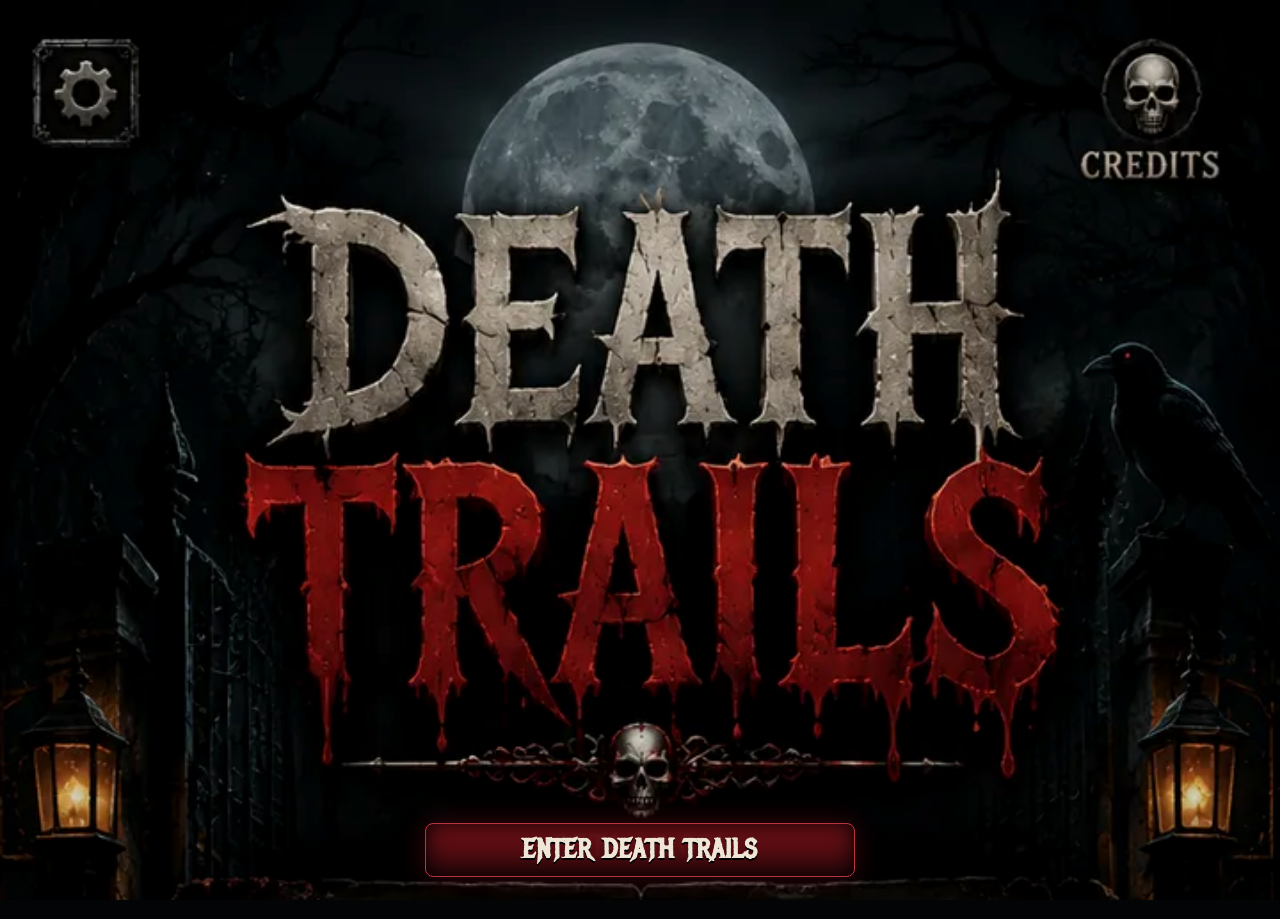
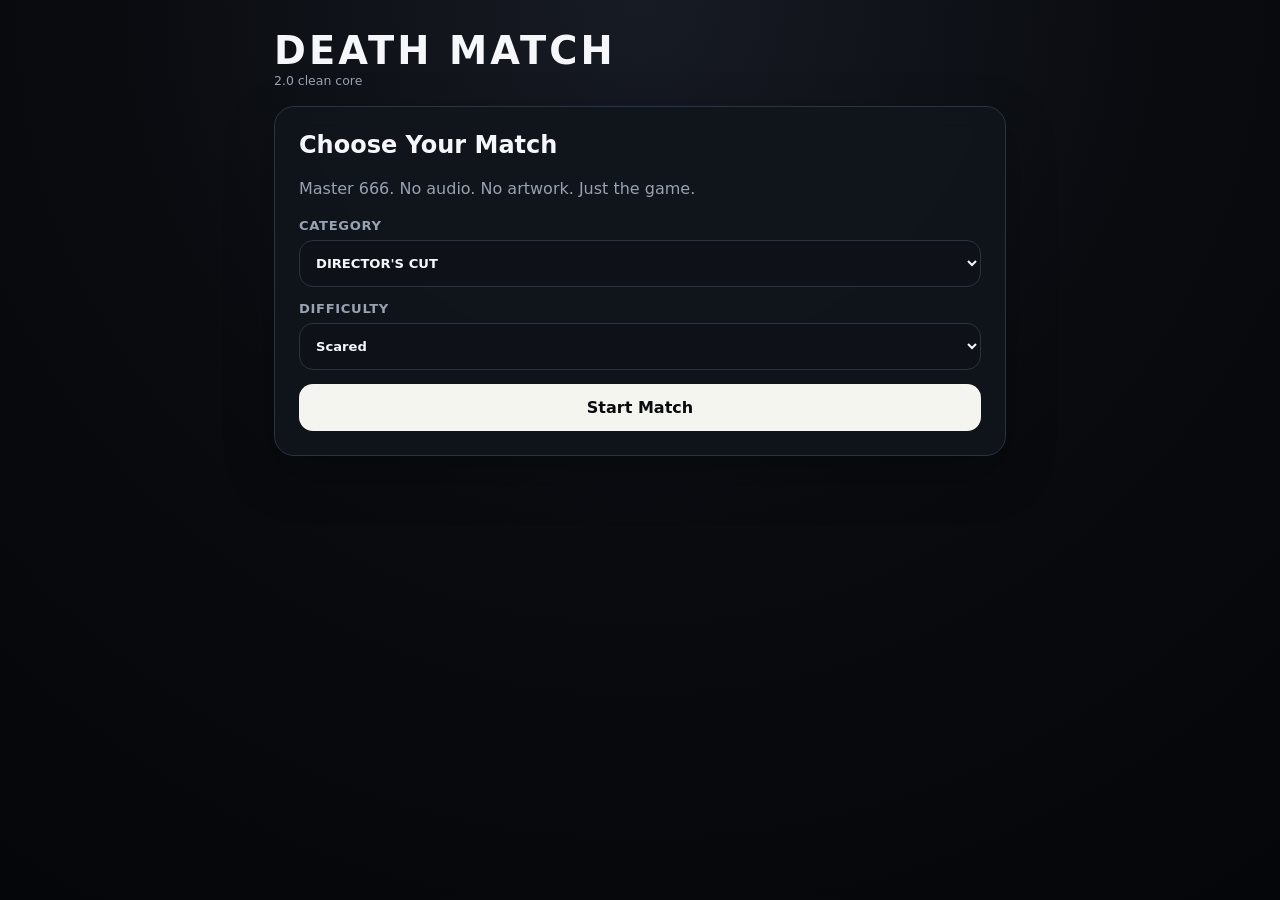
